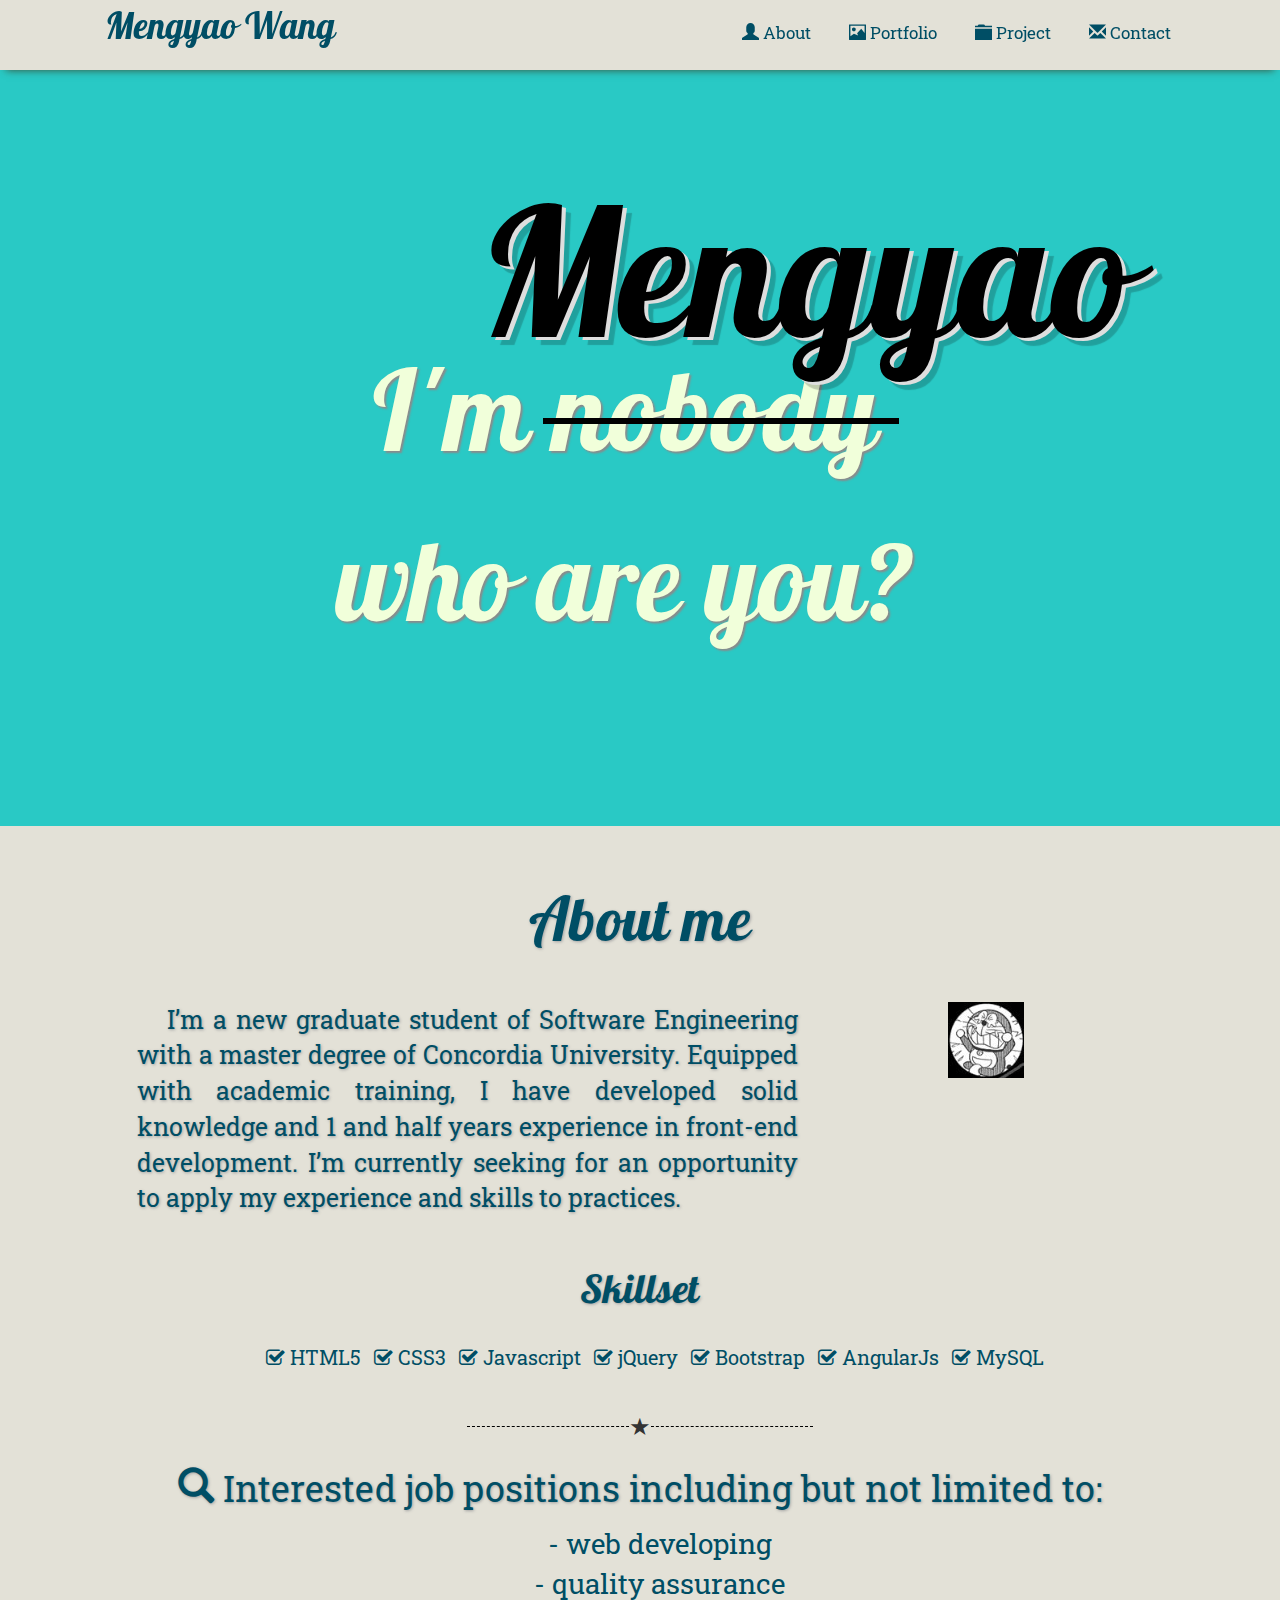
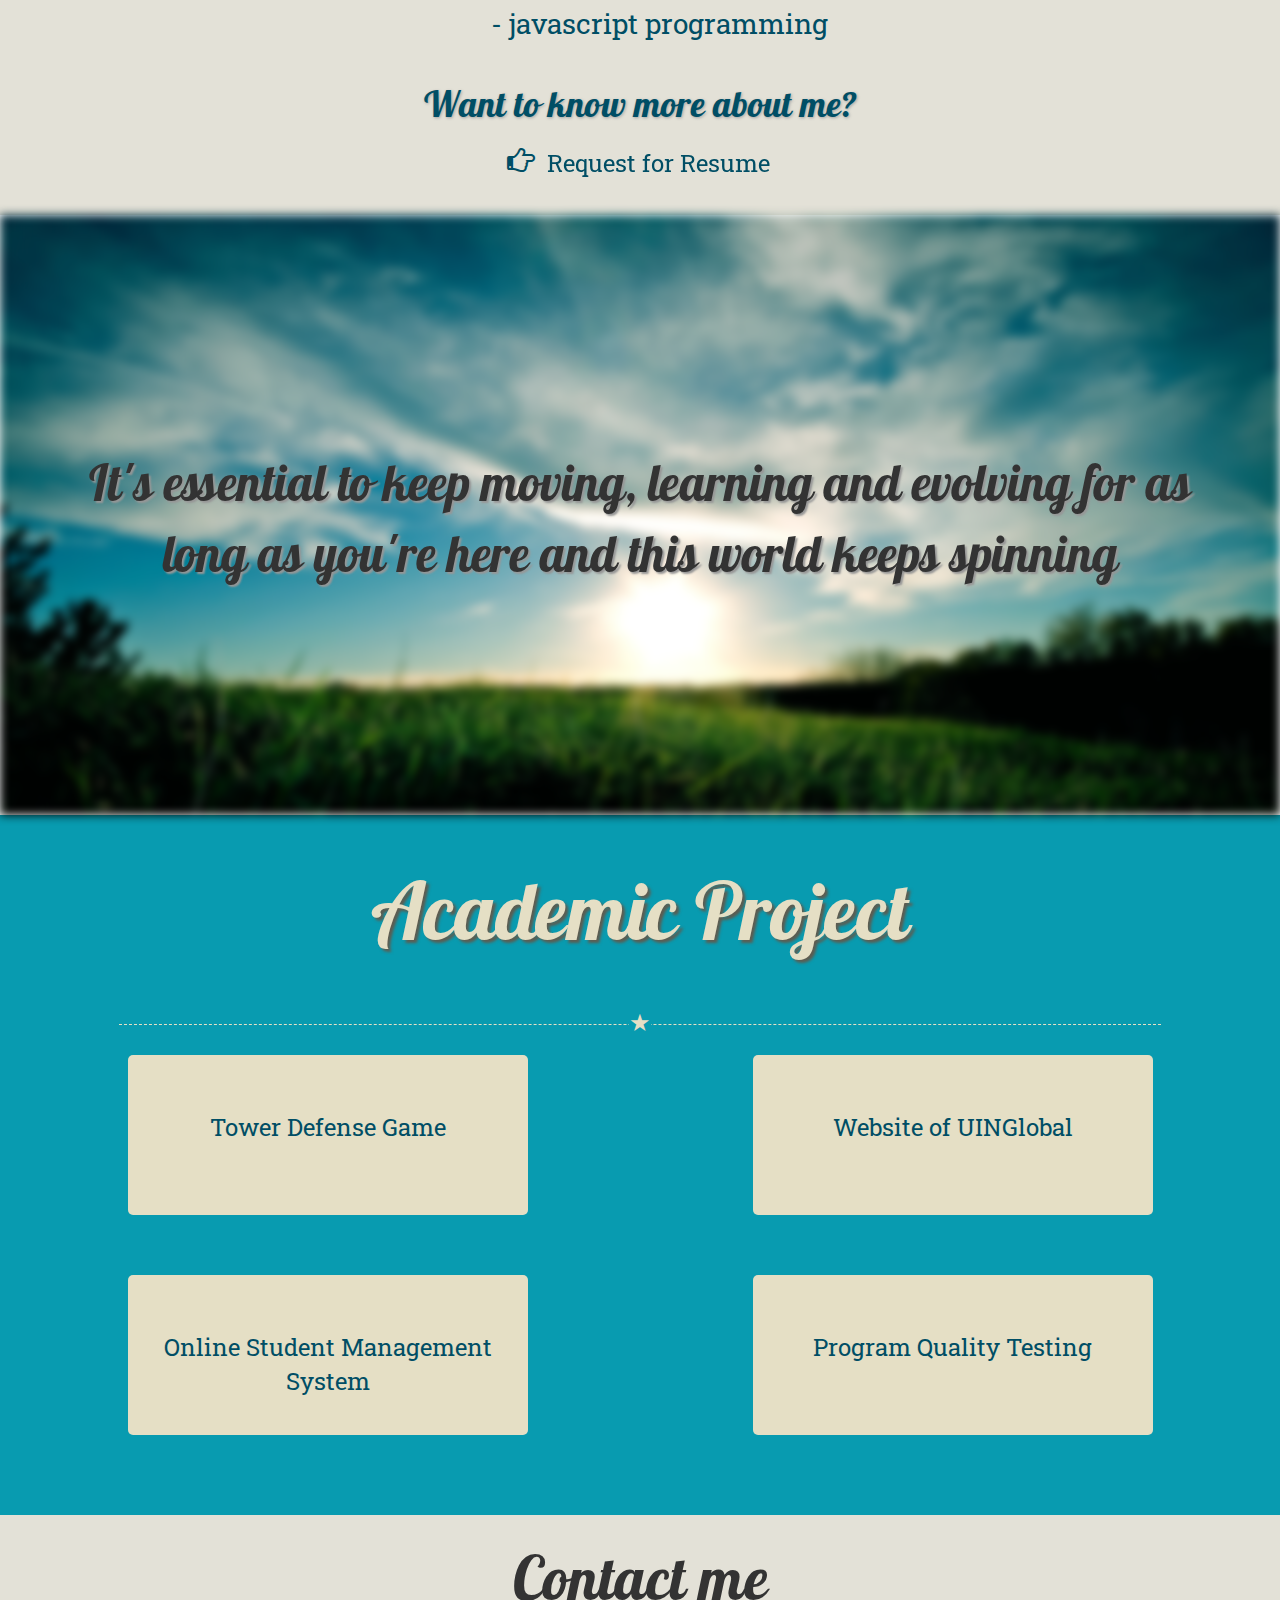
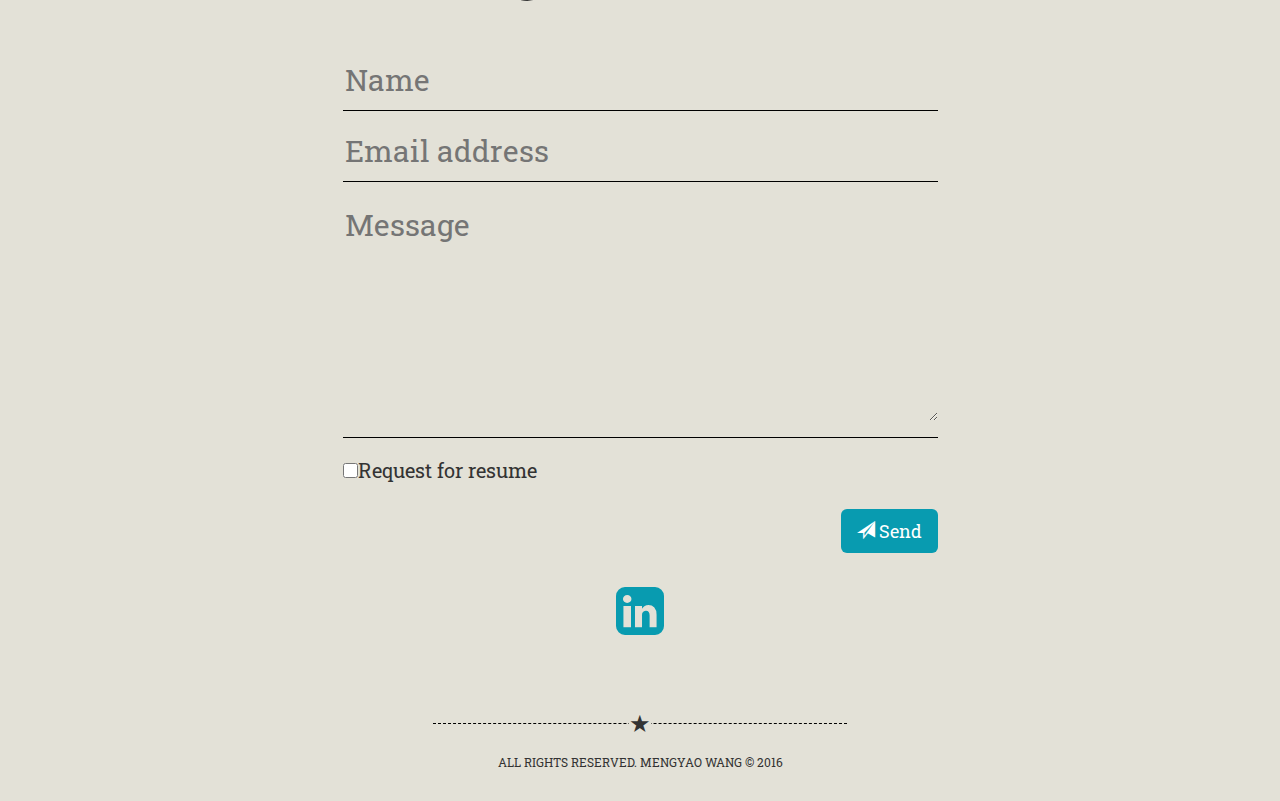
==== index.html @ bb6a18ce "change the name of html file" ====
<!DOCTYPE html>
<html lang="en">
<head>
    <meta charset="UTF-8">
    <title>Mengyao's page</title>

    <link rel="stylesheet" href="css/bootstrap.css">
    <link rel="stylesheet" href="font-awesome-4.6.3/css/font-awesome.min.css">
    <link rel="stylesheet" type="text/css" href="https://fonts.googleapis.com/css?family=Galada">
    <link rel="stylesheet" type="text/css" href="https://fonts.googleapis.com/css?family=Roboto+Slab">
    <link rel="stylesheet" href="css/common.css">
    <script type="text/javascript" src="https://cdn.emailjs.com/dist/email.min.js"></script>
    <script type="text/javascript">
        (function() {
            emailjs.init("user_dgLKFrh8RT6TrshVRTFRO");
        })();
    </script>
</head>
<body>
    <nav class="navbar navbar-fixed-top">
        <div class="container-fluid">
            <div class="navbar-header page-scroll">
                <a href="#" class="navbar-brand my_name">Mengyao Wang</a>
                <button type="button" class="navbar-toggle" data-toggle="collapse" data-target="#navbar-collapse">
                    <span class="sr-only">toggle navigation</span>
                    <span class="icon-bar"></span>
                    <span class="icon-bar"></span>
                    <span class="icon-bar"></span>
                    <span class="icon-bar"></span>
                </button>
            </div>

            <div class="collapse navbar-collapse" id="navbar-collapse">
                <ul class="nav navbar-nav navbar-right">
                    <li class="page_scroll" style="display: none"></li>
                    <li class="page_scroll">
                        <a href="#about">
                            <span class="glyphicon glyphicon-user"></span>
                            About
                        </a>
                    </li>
                    <li class="page_scroll">
                        <a href="#">
                            <span class="glyphicon glyphicon-picture"></span>
                            Portfolio
                        </a>
                    </li>
                    <li class="page_scroll">
                        <a href="#project">
                            <span class="glyphicon glyphicon-folder-close"></span>
                            Project
                        </a>
                    </li>
                    <li class="page_scroll">
                        <a href="#contact">
                            <span class="glyphicon glyphicon-envelope"></span>
                            Contact
                        </a>
                    </li>
                </ul>
            </div>
        </div>
    </nav>

    <header>
        <div class="container-fluid">
            <div class="row col-xs-12 col-sm-12 col-lg-12">
                <a href="#" id="mengyao">
                    Mengyao

                    <div class="tooltip">
                        <div class="content">
                            <p>梦遥       <span class="glyphicon glyphicon-bullhorn"></span> </p>
                            <audio id="name_voice" src="audio/mengyao.mp3"></audio>
                            <p>Mèng Yáo</p>
                        </div>

                    </div>
                </a>
                <p>I'm <span id="line">nobody</span></p>
                <p>who are you?</p>
            </div>
        </div>
    </header>

    <section id="about">
        <div class="container-fluid">
            <p>About me</p>
            <div class="row">
                <div class="col-xs-10 col-xs-offset-1">
                    <div class="col-lg-8 col-xs-12 intro">
                        <p>I’m a new graduate student of Software Engineering with a master degree
                            of Concordia University. Equipped with academic training, I have developed
                            solid knowledge and 1 and half years experience in front-end development.
                            I’m currently seeking for an opportunity to apply my experience and skills to practices.
                        </p>
                    </div>
                    <div class="col-lg-4 col-xs-12 mengyao_img">
                        <img src="imgs/1.jpg">
                    </div>
                    <div class="col-xs-12" id="skillset">
                        <p>Skillset</p>
                        <div class="col-xs-12" id="skill">
                            <ul>
                                <li>
                                    <i class="fa fa-check-square-o"></i> HTML5
                                </li>
                                <li>
                                    <i class="fa fa-check-square-o"></i> CSS3
                                </li>
                                <li>
                                    <i class="fa fa-check-square-o"></i> Javascript
                                </li>
                                <li>
                                    <i class="fa fa-check-square-o"></i> jQuery
                                </li>
                                <li>
                                    <i class="fa fa-check-square-o"></i> Bootstrap
                                </li>
                                <li>
                                    <i class="fa fa-check-square-o"></i> AngularJs
                                </li>
                                <li>
                                    <i class="fa fa-check-square-o"></i> MySQL
                                </li>
                            </ul>
                        </div>
                    </div>
                    <div class="col-xs-2 col-md-4"></div>
                    <div class="divide col-xs-8 col-md-4"></div>
                    <div class="col-xs-2 col-md-4"></div>

                </div>
                <div class="col-xs-12">
                    <div class="col-lg-10 col-lg-offset-1 col-xs-12 interest_job">

                        <p>
                            <span class="glyphicon glyphicon-search"></span>
                            Interested job positions including but not limited to:
                        </p>
                        <ul>
                            <li>- web developing</li>
                            <li>- quality assurance</li>
                            <li>- javascript programming</li>
                        </ul>
                    </div>
                    <div class="col-xs-12 know_more">
                        <p>Want to know more about me?</p>
                        <i class="fa fa-hand-o-right faa-horizontal animated" style="margin-right: 6px"> </i>
                        <a role="button" href="#" id="resume" data-toggle="modal" data-target="#request_modal" data-backdrop="static">
                            <span>Request for Resume</span>
                        </a>
                        <div class="modal fade" id="request_modal" role="dialog">
                            <div class="modal-dialog">
                                <div class="modal-content">
                                    <div class="modal-header">
                                        <button type="button" class="close" data-dismiss="modal">
                                            <span class="glyphicon glyphicon-remove-sign"></span>
                                        </button>
                                        <p>Contact me</p>
                                        <div class="divide"></div>


                                    </div>
                                    <div class="modal-body">
                                        <div class="col-xs-8 col-xs-offset-1 col-lg-8 col-lg-offset-2 row">
                                            <form id="request_form" novalidate>
                                                <div class="control-group">
                                                    <div class="controls">
                                                        <input type="text" class='name' placeholder="Name" required data-validation-required-message="Enter your name" aria-invalid="true">
                                                        <span class="help-block"></span>
                                                    </div>
                                                </div>
                                                <div class="control-group">
                                                    <div class="controls">
                                                        <input type="email" class="email" placeholder="Email address" required data-validation-required-message="Enter you email address" aria-invalid="true">
                                                        <span class="help-block"></span>
                                                    </div>
                                                </div>
                                                <div class="control-group">
                                                    <div class="controls">
                                                        <textarea rows="5" class="msg" placeholder="Message" required data-validation-required-message="say something" aria-invalid="true"></textarea>
                                                        <span class="help-block"></span>
                                                    </div>
                                                </div>
                                                <div class="control-group">
                                                    <input type="checkbox" id="request_label" aria-invalid="false">
                                                    Request for resume
                                                </div>

                                        </div>
                                    </div>

                                    <div class="modal-footer">
                                        <div id="success_reply"></div>
                                        <div class="form-actions">
                                            <button type="submit" class="btn btn-primary btn-lg btnSend">
                                                <span class="glyphicon glyphicon-send"></span>
                                                Send
                                            </button>
                                            <button class="btn btn-primary btn-lg cancel" data-dismiss="modal">Cancel</button>
                                        </div>
                                    </div>
                                    </form>
                                </div>
                            </div>
                        </div>
                    </div>
                </div>
            </div>
        </div>
    </section>
    <div class="keep_learning">
        <div class="back_img blur"></div>
        <p>It's essential to keep moving, learning and evolving for
            as long as you're here and this world keeps spinning</p>

    </div>

    <section id="project">
        <div class="container-fluid">
            <p>Academic Project</p>
            <div class="divide col-xs-10 col-xs-offset-1"></div>
            <div class="col-xs-12 col-md-6 projects">
                <a href="#" class="project_item" data-toggle="modal" data-target="#project1">
                    <div class="project_title">
                        <p>Tower Defense Game</p>
                    </div>
                    <div class="cover">
                        <i class="fa fa-search-plus"></i>
                    </div>
                </a>
            </div>
            <div class="col-xs-12 col-md-6">
                <a href="#" class="project_item" data-toggle="modal" data-target="#project2">
                    <div class="project_title">
                        <p>Website of UINGlobal</p>
                    </div>
                    <div class="cover">
                        <i class="fa fa-search-plus"></i>
                    </div>
                </a>
            </div>
            <div class="col-xs-12 col-md-6">
                <a href="#" class="project_item" data-toggle="modal" data-target="#project3">
                    <div class="project_title">
                        <p>Online Student Management System</p>
                    </div>
                    <div class="cover">
                        <i class="fa fa-search-plus"></i>
                    </div>
                </a>
            </div>
            <div class="col-xs-12 col-md-6">
                <a href="#" class="project_item" data-toggle="modal" data-target="#project4">
                    <div class="project_title">
                        <p>Program Quality Testing</p>
                    </div>
                    <div class="cover">
                        <i class="fa fa-search-plus"></i>
                    </div>
                </a>
            </div>

        </div>

    </section>
    <section id="contact">
        <div class="container-fluid">
            <div class="col-xs-12 title">
                <p>Contact me</p>
            </div>
            <div class="col-md-6 col-md-offset-3 col-xs-10 col-xs-offset-1">
                <form class="message" novalidate>
                    <div class="control-group">
                        <div class="controls">
                            <input type="text" class="msgName" placeholder="Name" required data-validation-required-message="enter your name" aria-invalid="false">
                            <span class="help-block"></span>
                        </div>
                    </div>

                    <div class="control-group">
                        <div class="controls">
                            <input type="email" class="msgEmail" placeholder="Email address" required data-validation-required-message="enter your email address">
                            <span class="help-block"></span>
                        </div>
                    </div>

                    <div class="control-group">
                        <div class="controls">
                            <textarea rows="5" class="msgMessage" placeholder="Message" required data-validation-required-message="say something"></textarea>
                            <span class="help-block"></span>
                        </div>
                    </div>

                    <div class="control-group">
                            <input type="checkbox" id="request_label2">Request for resume
                    </div>


                    <div class="contact_footer form-actions">
                        <div class="msg_reply"></div>
                        <button class="btn btn-primary btn-lg msg_send" type="submit">
                            <span class="glyphicon glyphicon-send"></span>
                            Send
                        </button>

                    </div>
                </form>
                <div class="col-xs-12" style="text-align: center; margin: 30px auto">
                    <a href="https://ca.linkedin.com/in/wang-mengyao-30" style="color: #089bb0">
                        <i class="fa fa-linkedin-square fa-4x"></i>
                    </a>
                </div>
            </div>
        </div>
    </section>

    <footer>
        <div class="divide col-md-4 col-md-offset-4 col-xs-8 col-xs-offset-2"></div>
        <div id="copyright" class="col-xs-12">
            <p>ALL RIGHTS RESERVED. MENGYAO WANG © 2016</p>
        </div>
    </footer>

    <div class="modal fade" id="project1" role="dialog">
        <div class="modal-dialog project_modal">
            <div class="modal-content">
                <div class="modal-header">
                    <div>
                        <a href="https://github.com/zhaozheid/CCD_SOEN6441_TD" class="github-corner">
                            <svg width="80" height="80" viewBox="0 0 250 250"
                                 style="fill:#089bb0; color:#fff; position: absolute;
                                 top: 0; border: 0; left: 0; transform: scale(-1, 1);">
                                <path d="M0,0 L115,115 L130,115 L142,142 L250,250 L250,0 Z"></path>
                                <path d="M128.3,109.0 C113.8,99.7 119.0,89.6 119.0,89.6 C122.0,82.7 120.5,78.6 120.5,78.6 C119.2,72.0 123.4,76.3 123.4,76.3 C127.3,80.9 125.5,87.3 125.5,87.3 C122.9,97.6 130.6,101.9 134.4,103.2" fill="currentColor" style="transform-origin: 130px 106px;" class="octo-arm"></path>
                                <path d="M115.0,115.0 C114.9,115.1 118.7,116.5 119.8,115.4 L133.7,101.6 C136.9,99.2 139.9,98.4 142.2,98.6 C133.8,88.0 127.5,74.4 143.8,58.0 C148.5,53.4 154.0,51.2 159.7,51.0 C160.3,49.4 163.2,43.6 171.4,40.1 C171.4,40.1 176.1,42.5 178.8,56.2 C183.1,58.6 187.2,61.8 190.9,65.4 C194.5,69.0 197.7,73.2 200.1,77.6 C213.8,80.2 216.3,84.9 216.3,84.9 C212.7,93.1 206.9,96.0 205.4,96.6 C205.1,102.4 203.0,107.8 198.3,112.5 C181.9,128.9 168.3,122.5 157.7,114.1 C157.9,116.9 156.7,120.9 152.7,124.9 L141.0,136.5 C139.8,137.7 141.6,141.9 141.8,141.8 Z" fill="currentColor" class="octo-body"></path>
                            </svg>
                            <style>.github-corner:hover .octo-arm{animation:octocat-wave 560ms ease-in-out}@keyframes octocat-wave{0%,100%{transform:rotate(0deg)}20%,60%{transform:rotate(-25deg)}40%,80%{transform:rotate(10deg)}}@media (max-width:500px){.github-corner:hover .octo-arm{animation:none}.github-corner .octo-arm{animation:octocat-wave 560ms ease-in-out}}</style></a>
                    </div>
                    <button type="button" class="close" data-dismiss="modal">
                        <span class="glyphicon glyphicon-remove-sign"></span>
                    </button>
                    <p>Tower Defense Game</p>
                    <div class="divide"></div>
                </div>
                <div class="modal-body">
                    <p><span style="font-family: 'Galada', serif; font-size: 26px">Course:</span> Advance Programming</p>
                    <p style="font-weight: bold">Group project</p>
                    <p class="description">Built a “Tower Defense” computer game that allows user to play.
                        Gamer can edit map, then build different abilities of towers to defense critters and
                        prevent them arrive the endpoint. The components include map, game, tower, critter, and timer.
                        There is a tower store created in the game, allow user buy and update towers.
                        Furthermore it provides a significant wonderful user interface with all the
                        functionalities supported. </p>
                    <p><span style="font-family: 'Galada', serif; font-size: 26px">Technologies:</span> Java, Eclipse, MVC</p>
                </div>
            </div>
        </div>
    </div>
    <div class="modal fade" id="project2" role="dialog">
        <div class="modal-dialog project_modal">
            <div class="modal-content">
                <div class="modal-header">
                    <div>
                        <a href="https://github.com/alexwolfwang/UINGlobal" class="github-corner">
                            <svg width="80" height="80" viewBox="0 0 250 250"
                                 style="fill:#089bb0; color:#fff; position: absolute;
                                 top: 0; border: 0; left: 0; transform: scale(-1, 1);">
                                <path d="M0,0 L115,115 L130,115 L142,142 L250,250 L250,0 Z"></path>
                                <path d="M128.3,109.0 C113.8,99.7 119.0,89.6 119.0,89.6 C122.0,82.7 120.5,78.6 120.5,78.6 C119.2,72.0 123.4,76.3 123.4,76.3 C127.3,80.9 125.5,87.3 125.5,87.3 C122.9,97.6 130.6,101.9 134.4,103.2" fill="currentColor" style="transform-origin: 130px 106px;" class="octo-arm"></path>
                                <path d="M115.0,115.0 C114.9,115.1 118.7,116.5 119.8,115.4 L133.7,101.6 C136.9,99.2 139.9,98.4 142.2,98.6 C133.8,88.0 127.5,74.4 143.8,58.0 C148.5,53.4 154.0,51.2 159.7,51.0 C160.3,49.4 163.2,43.6 171.4,40.1 C171.4,40.1 176.1,42.5 178.8,56.2 C183.1,58.6 187.2,61.8 190.9,65.4 C194.5,69.0 197.7,73.2 200.1,77.6 C213.8,80.2 216.3,84.9 216.3,84.9 C212.7,93.1 206.9,96.0 205.4,96.6 C205.1,102.4 203.0,107.8 198.3,112.5 C181.9,128.9 168.3,122.5 157.7,114.1 C157.9,116.9 156.7,120.9 152.7,124.9 L141.0,136.5 C139.8,137.7 141.6,141.9 141.8,141.8 Z" fill="currentColor" class="octo-body"></path>
                            </svg>
                            <style>.github-corner:hover .octo-arm{animation:octocat-wave 560ms ease-in-out}@keyframes octocat-wave{0%,100%{transform:rotate(0deg)}20%,60%{transform:rotate(-25deg)}40%,80%{transform:rotate(10deg)}}@media (max-width:500px){.github-corner:hover .octo-arm{animation:none}.github-corner .octo-arm{animation:octocat-wave 560ms ease-in-out}}</style></a>
                    </div>
                    <button type="button" class="close" data-dismiss="modal">
                        <span class="glyphicon glyphicon-remove-sign"></span>
                    </button>
                    <p>Website of UINGlobal</p>
                    <div class="divide"></div>
                </div>
                <div class="modal-body">
                    <p><span style="font-family: 'Galada', serif; font-size: 26px">Course:</span> Advance Programming</p>
                    <p style="font-weight: bold">Group project</p>
                    <p class="description">Design and implement the front end side of a company web page based on the HTML file.
                        <br>
                        Applied HTML5, CSS3, Javascript, JQuery, Angular JS, Dom, Bootstrap.
                        <br>
                        Using Webstorm, SFTP as edit tools.
                        <br>
                        Design the responsive website for PC, laptop and mobile use.
                    </p>
                    <a href=" http://uinglobal.cn/" style="margin-left: 30px; text-decoration: none">
                        <button class="uinglobal btn btn-primary">
                            <span class="glyphicon glyphicon-plane"></span>
                            UINGlobal
                        </button>
                    </a>
                    <p><span style="font-family: 'Galada', serif; font-size: 26px">Technologies:</span> HTML,CSS,Javascript,jQuery,Bootstrap,MySQL</p>
                </div>
            </div>
        </div>
    </div>
    <div class="modal fade" id="project3" role="dialog">
        <div class="modal-dialog project_modal">
            <div class="modal-content">
                <div class="modal-header">

                    <button type="button" class="close" data-dismiss="modal">
                        <span class="glyphicon glyphicon-remove-sign"></span>
                    </button>
                    <p>Online Student Management System</p>
                    <div class="divide"></div>
                </div>
                <div class="modal-body">
                    <p><span style="font-family: 'Galada', serif; font-size: 26px">Course:</span> Advance Programming</p>
                    <p style="font-weight: bold">Group project</p>
                    <p class="description">It's a student information system portal in which students can register,
                        drop and discontinue courses as per the deadlines of each academic session and
                        also pay the fees for each session. There are different roles Admin and Instructor
                        where the Admin can add Courses, Instructors associating to a Department,
                        schedule the courses every year, adding deadlines, managing account services.
                        Instructor can View the students list, Add Grades to the Students. </p>
                    <p><span style="font-family: 'Galada', serif; font-size: 26px">Technologies:</span> HTML, CSS, Javascript, OOP, MySQL</p>
                </div>
            </div>
        </div>
    </div>
    <div class="modal fade" id="project4" role="dialog">
        <div class="modal-dialog project_modal">
            <div class="modal-content">
                <div class="modal-header">

                    <button type="button" class="close" data-dismiss="modal">
                        <span class="glyphicon glyphicon-remove-sign"></span>
                    </button>
                    <p>Program Quality Testing</p>
                    <div class="divide"></div>
                </div>
                <div class="modal-body">
                    <p><span style="font-family: 'Galada', serif; font-size: 26px">Course:</span> Advance Programming</p>
                    <p style="font-weight: bold">Group project</p>
                    <p class="description">Analyzed the corresponding for multiple speech processing tasks by
                        implementing a speaker identification application, SpeakerIdentApp of MARF, to identify
                        the speaker’s identities, gender and accent via machine learning for purpose of detecting
                        the best candidates of the algorithm configurations.
                        The Modular Audio Recognition Framework (MARF) is an open-source system written in Java
                        to provide the testing framework to verify and validate algorithms of pattern recognition
                        pipeline. MARF and GIPSY has been used to test comparing and analyzed same codes
                        respectively. Then we feed backed the several different data, such as average cyclomatic
                        complexity[v(G)], essential complexity[ev(G)] , module design complexity[iv(G)], etc.
                        Then we exported the data by both textual and diagram forms. The three kinds of diagram
                        results (Scatterplot, Histogram, and Kiviat) can state the difference between two test
                        results obviously and directly. I was responsible for the data importing and result analysing.</p>
                    <p><span style="font-family: 'Galada', serif; font-size: 26px">Technologies:</span> Java, MARF, GIPSY</p>
                </div>
            </div>
        </div>
    </div>
    <script src="js/jquery-1.11.3.js"></script>
    <script src="js/bootstrap.js"></script>
    <script src="js/jqBootstrapValidation.js"></script>
    <script src="js/mengyao_contact.js"></script>
    <script src="js/mengyao_page.js"></script>

</body>
</html>
---- css/common.css ----
nav {
    height: 70px;
    background-color: #e3e1d7 ;
    box-shadow: 0 6px 8px -6px #3B4D34;
    border-radius: 0px !important;
}


.my_name {
    font-family: "Galada",serif;
    font-size: 2.6em;
    color: #004e65;
    margin-top: 6px;
    transition: all .6s ease;
}
.navbar .container-fluid {
    max-width: 1100px;
}


.navbar-right li a {
    font-size: 1.2em;
    color: #004e65;
    margin-top: 8px;
    padding-left: 5px;
    padding-right: 5px;
    font-family: "Roboto Slab", serif;
}

.navbar-right a:before,
.navbar-right a:after {
    display: inline-block;
    position: relative;
    opacity: 0;
    -webkit-transition: all .4s, opacity 0.2s;
    -moz-transition: all .4s, opacity 0.2s;
    transition: all .4s, opacity 0.2s;
}


.navbar-right a:before {
    content: '[';
    margin-right: 5px;
    -webkit-transform: translate(8px);
    -moz-transform: translate(8px);
    transform: translate(8px);
}

.navbar-right a:after {
    content: ']';
    margin-left: 5px;
    -webkit-transform: translate(-8px);
    -moz-transform: translate(-8px);
    transform: translate(-8px);
}

.navbar-right a:hover,
.navbar-right a:focus{
    background-color: transparent !important;
}
.navbar-right a:hover:before,
.navbar-right a:hover:after
{
    opacity: 1;
    -webkit-transform: translate(0px);
    -moz-transform: translate(0px);
    transform: translate(0px);

}

.navbar-toggle {
    border-color: #848482;
}

.navbar-toggle .icon-bar {
    background-color: #848482;
}

.navbar .navbar-right {
    background-color: #e3e1d7;
    float: right;
}

header .container-fluid {
    padding-top: 90px;
    padding-bottom: 140px;
    font-size: 8em;

    color: #f1ffda;
    background-color: #29c9c5;
    font-family: "Galada", serif;
    text-align: center;

}


#mengyao {
    position: relative;
    text-align: center;
    color: black;
    right: -180px;
    font-size: 1.6em;
    text-shadow: 4px 3px 0px #dedede, 9px 8px 1px rgba(0,0,0,0.2);
    text-decoration: none;
    top: 80px;
    z-index: 2;
    -webkit-transition: all 0.3s ease-out;
    -moz-transition: all 0.3s ease-out;
    -ms-transition: all 0.3s ease-out;
    -o-transition: all 0.3s ease-out;
    transition: all 0.3s ease-out;
}

#mengyao:hover {
    opacity: 1;
}


header .row p {
    text-align: center;
    text-shadow: 2px 2px 2px #8b8b8b;
}

header #line {
    position: relative;
    display: inline-block;
}
header #line:before {
    content: '';
    width: 110%;
    border-bottom: 6px solid black;
    position: absolute;
    left: -10px;
    top: 45%;
}


header .tooltip {
    width: 180px;
    display: block;
    background-color: #fffccc;
    position: absolute;
    left: 40%;
    bottom: 200px;
    pointer-events: none;
    margin-bottom: 15px;
    margin-right: 10px;
    -webkit-transform: translateY(10px);
    -moz-transform: translateY(10px);
    -ms-transform: translateY(10px);
    -o-transform: translateY(10px);
    transform: translateY(10px);
    -webkit-transition: all .25s ease-out;
    -moz-transition: all .25s ease-out;
    -ms-transition: all .25s ease-out;
    -o-transition: all .25s ease-out;
    transition: all .25s ease-out;
    -webkit-box-shadow: 2px 2px 4px rgba(0, 0, 0, 0.3);
    -moz-box-shadow: 2px 2px 4px rgba(0, 0, 0, 0.3);
    -ms-box-shadow: 2px 2px 4px rgba(0, 0, 0, 0.3);
    -o-box-shadow: 2px 2px 4px rgba(0, 0, 0, 0.3);
    box-shadow: 2px 2px 4px rgba(0,0,0,0.3);

}

.content {
    font-size: 24px;
    padding: 10px;
}

.tooltip p {
    margin: 10px 6px;
    float: left;
}

#mengyao .tooltip:before {
    bottom: 10px;
    content: '';
    display: block;
    position: absolute;
    width: 120%;
    height: 150px;
    left: -50px;
}

#mengyao .tooltip:after {
    border-left: solid transparent 10px;
    border-top: solid #fffccc 10px;
    border-right: solid transparent 10px;

    bottom: -10px;
    content: '';
    height: 0;
    left: 80px;
    margin-left: 10px;
    position: absolute;
    width: 0;

}

#mengyao:hover .tooltip {
    opacity: 1;
    pointer-events: auto;

    -webkit-transform: translateY(0px);
    -moz-transform: translateY(0px);
    -ms-transform: translateY(0px);
    -o-transform: translateY(0px);
    transform: translateY(0px);
}

#mengyao .tooltip span:hover {
    color: red;
}
 @media (max-width: 768px) {
     header .container-fluid {
         padding: 150px 6px 150px;
         font-size: 4em;
     }

     #mengyao {
         font-size: 1.2em;
         left:70px;
         top:35px;
     }

     #mengyao .tooltip {
         left: 0;
         top: -90%;
         bottom: 80%;
         width: 85%;
         padding-top: 0;
     }

     #mengyao .tooltip:after {
         bottom: -10px;
         left: 80px;
         border-left: solid transparent 10px;
         border-top: solid #fffccc 10px;
         border-right: solid transparent 10px;
     }

     .content {
         margin-top: 5px;
         padding-left: 10px;
         font-size: 2em;
     }

     .content p {
         margin: 0 6px 10px 15px;
         font-size: 1em;
     }

 }

/*About*/

#about {
    background-color: #e3e1d7;
}

#about .container-fluid {
    margin: 0;
    padding-top: 60px;
    text-align: center;
    font-family: "Roboto Slab", serif;
}

#about .container-fluid>p {
    font-size: 60px;
    color: #004e65;
    margin-bottom: 30px;
    font-family: "Galada", serif;
}

#about .container-fluid p {
    text-align: center;
    text-shadow: 1px 1px 3px #a3a3a3;
}

#about .intro p {
    font-size: 25px;
    color: #004e65;
    text-align: justify;
    text-indent: 30px;
}

#skillset {
    margin-top: 40px;
}

#skillset p {
    font-size: 40px;
    color: #004e65;

    text-align: left;
    margin-bottom: 20px;
    font-family: "Galada", serif;
}
#skill li {
    display: inline-block;
    color: #004e65;
    padding-bottom: 10px;
    list-style-type: none;
    font-size: 20px;
    margin-right: 10px;
}

.divide {
    border-bottom: 1px dashed black;
}

.divide:after {
    content: '\002605';
    font-size: 24px;
    top: 17px;
    position: relative;
    background-color: #e3e1d7;
}

.interest_job>p{
    font-size: 36px;
    color: #004e65;
    margin-top: 36px;
}

.interest_job ul {
    list-style-type: none;
    font-size: 28px;
    line-height: 40px;
    color: #004e65;
}

.know_more {
    margin-top: 30px;
}

.know_more>p {
    font-size: 36px;
    font-family: "Galada", serif;
    color: #004e65;
}

.know_more i {
    font-size: 28px;
    color: #004e65;
    vertical-align: top;
}

.know_more a {
    font-size: 32px;
    color: #004e65;
}

@media(max-width: 768px) {
    #about .container-fluid>p {
        font-size: 5em;
    }

    #about .container-fluid .intro p {
        font-size: 1.3em;
    }

    #about .intro ul,
    #about #skillset ul {
        margin: 0;
        padding: 0 0 30px 0;
    }
    #about #skillset p {
        padding-top: 30px;
        margin-bottom: 10px;
        font-size: 2.6em;
        text-align: center;
    }

    #about #skill li {
        font-size: 1.4em;
        /*margin-left: 40px;*/
        display: block;
        text-align: left;

    }
    #about .interest_job {
        margin-left: -30px;
        margin-right: -30px;
    }
    #about .interest_job p {
        font-size: 24px;
    }
    #about .interest_job li {
        font-size: 20px;
        line-height: 30px;
    }

    #about .know_more p {
        font-size: 1.7em;
    }

    #about .know_more i {
        font-size: 20px;
    }
    #about .know_more span {
        font-size: 0.6em;
    }
    #about #resume span:after {
        font-size: 0.9em;
        padding-right: 5px;
    }
}

#resume {

    display: inline-block;
    position: relative;
    text-decoration: none;
    perspective: 600px;
    perspective-origin: 50% 50%;
    transform-style: preserve-3d;
    transition: all .6s ease;
    overflow: hidden;
    margin-bottom: 30px;
}

#resume:hover span {
    background-color: #004e65;
    transform: translate3d(0,0,0) rotateX(90deg)
}

#resume span {
    display: block;
    position: relative;
    font-size: 24px;
    padding: 0 3px;
    transition: all .6s ease;
    transform-origin: 50% 0%;
    transform-style: preserve-3d;
}



#resume span:after {
    content: 'Request for Resume';
    font-size: 22px;
    display: block;
    position: absolute;
    padding-left: 10px;
    color: white;
    background-color: #004e65;
    transition: all .6s ease;

    transform-origin: 50% 0;
    transform: translate3d(0,100%,0) rotateX(-90deg);
}

#request_modal .modal-body {
    overflow: auto;
}

form {
    font-family: "Roboto Slab", serif;
    font-size: 20px;
}
#request_modal .modal-body form {
    display: block;
    text-align: left;
}

#request_modal .modal-body .controls input {
    width: 300px;
    height: 35px;
    display: block;
    border: 1px solid #999;
    box-shadow: 0 0 6px rgba(0,0,0,0.5);
}

#request_modal .modal-body .controls textarea {
    width: 300px;
    display: block;
    border: 1px solid #999;
    box-shadow: 0 0 6px rgba(0,0,0,0.5);
}

.controls .help-block ul{
    font-size: 14px;
    list-style-type: none;
    color: red;
    padding-left: 0;
}

#request_modal .modal-footer .form-actions {
    padding-top: 20px;
    padding-bottom: 10px;
}

.form-actions button {
    background-color: #089bb0;
    border: 0;
}

.form-actions button:hover,
.form-actions button:active,
.form-actions button:target {
    background-color: #b4dba4;
    text-shadow: 2px 2px 2px #999;
}

@media(max-width: 768px) {
    #about .know_more .close span{
        font-size: 1em;
    }
    #request_form .control-group .controls input {
        width: 130%;
    }

    #request_form .control-group .controls textarea {
        width: 130%;
    }
    #request_form .control-group #request_label span {
        font-size: 1em;
    }

}




.keep_learning {
    position: relative;
    text-align: center;
}

.keep_learning .back_img {
    background-image: url("../imgs/landscape.jpg");
    background-position: center;
    background-size: cover;
    height: 600px;
    -webkit-filter: blur(5px);
}
.keep_learning>p {
    font-family: "Galada", serif;
    font-size: 50px;
    text-shadow: 2px 2px 2px #979797;
    position: absolute;
    display: block;
    z-index: 2;
    /*line-height: 600px;*/
    top: 240px;
    left: 0;
    right: 0;
    padding: 0 80px;
}

@media(max-width: 768px) {
    .keep_learning .back_img {
        height: 350px;
    }

    .keep_learning>p {
        font-size: 35px;
        word-wrap: break-word;
        top: 120px;
    }
}
/*project*/

#project .container-fluid{
    padding-top: 50px;
    padding-bottom: 50px;
    height: 100%;
    background-color: #089bb0;
    text-align: center;
}

#project .container-fluid>p {
    font-family: "Galada", serif;
    font-size: 80px;
    color: #e5dfc5;
    text-shadow: 3px 3px 3px #5e5c50;
}
#project .container-fluid .divide {
    border-color: #e5dfc5;
}
#project .container-fluid .divide:after {
    background-color: #089bb0;
    color: #e5dfc5;
}

#project .project_item {
    display: block;
    max-width: 400px;
    margin: 30px auto;
    text-decoration: none;
    position: relative;
}
#project .project_title {
    height: 160px;
    border-radius: 5px;
    background-color: #e5dfc5;
    font-family: "Roboto Slab",serif;
    font-size: 24px;
}

#project .project_title>p {
    padding-top: 55px;
    color: #004e65;
}


#project .project_item .cover {
    position: absolute;
    width: 100%;
    height: 100%;
    font-size: 50px;
    top: 0;
    opacity: 0;
    color: #d0e9c6;
    background-color: rgba(141,198,169,0.9);
    border-radius: 5px;
    padding-top: 45px;
    transition: all .6s ease;
}

#project .cover:hover {
    opacity: 1;
}

.modal-dialog {
    margin: 200px auto;
}

.project_modal {
    width:70%;
}


.modal-content {
    background-color: #e5dfc5;
}
.modal .modal-header {
    text-align: center;
    font-family: "Galada", serif;
    font-size: 40px;
    border-color: #e5dfc5;
}
.modal .modal-header .divide {
    margin-top: -40px;
}
.modal .modal-header .divide:after {
    background-color: #e5dfc5;
    top: 25px;
}

.modal .modal-body {
    font-size: 20px;
    border-color: #e5dfc5;
}
.modal-body .uinglobal {
    background-color: #089bb0;
    border: 0;
}

.modal-body .uinglobal:hover,
.modal-body .uinglobal:active,
.modal-body .uinglobal:target {
    background-color: #b4dba4;
    text-shadow: 2px 2px 2px #999;
}

@media(max-width: 768px) {
    .project_modal {
        width: 90%;
    }

    .modal .modal-header {
        font-size: 35px;
    }
    .modal .modal-body {
        font-size: 16px;
        font-family: "Roboto Slab", serif;
    }
}

.modal .modal-footer {
    border-color: #e5dfc5;
}
.modal .modal-body .description {
    margin-left: 30px;
}
.close{
    float: right;
}

#contact{
    background-color: #e3e1d7;
}

#contact .container-fluid .title {
    margin-top: 30px;
}
#contact .container-fluid p {
    font-family: 'Galada', serif;
    font-size: 60px;
    text-align: center;
}

#contact .message {
    text-align: left;
}

#contact .message .controls {
    border-bottom: 1px solid black;
    padding-top: 20px;
}
#contact .message input,#contact .message textarea {
    width: 100%;
    font-family: "Roboto Slab", serif;
    font-size: 30px;
    border: none;
    background-color: transparent;
}
#contact .message input {
    position: relative;
    height: 40px;
}

#contact .message #request_label2 {
    width: 15px;
    height: 15px;
    margin-top: 25px;
    display: inline-block;
}

#contact .contact_footer {
    /*text-align: right;*/
    margin-top: 20px;
    font-family: "Roboto Slab", serif;

}

#contact .contact_footer .msg_reply{
    float: left;
}

#contact .contact_footer .msg_send{
    float: right;
    margin-top: 4px;
}


footer {
    text-align: center;
    background-color: #e3e1d7;
    padding: 20px;
    font-family: "Roboto Slab", serif;
    overflow: auto;
}
footer .divide {

}
footer #copyright {
    margin-top: 30px;
    font-size: 12px;
}
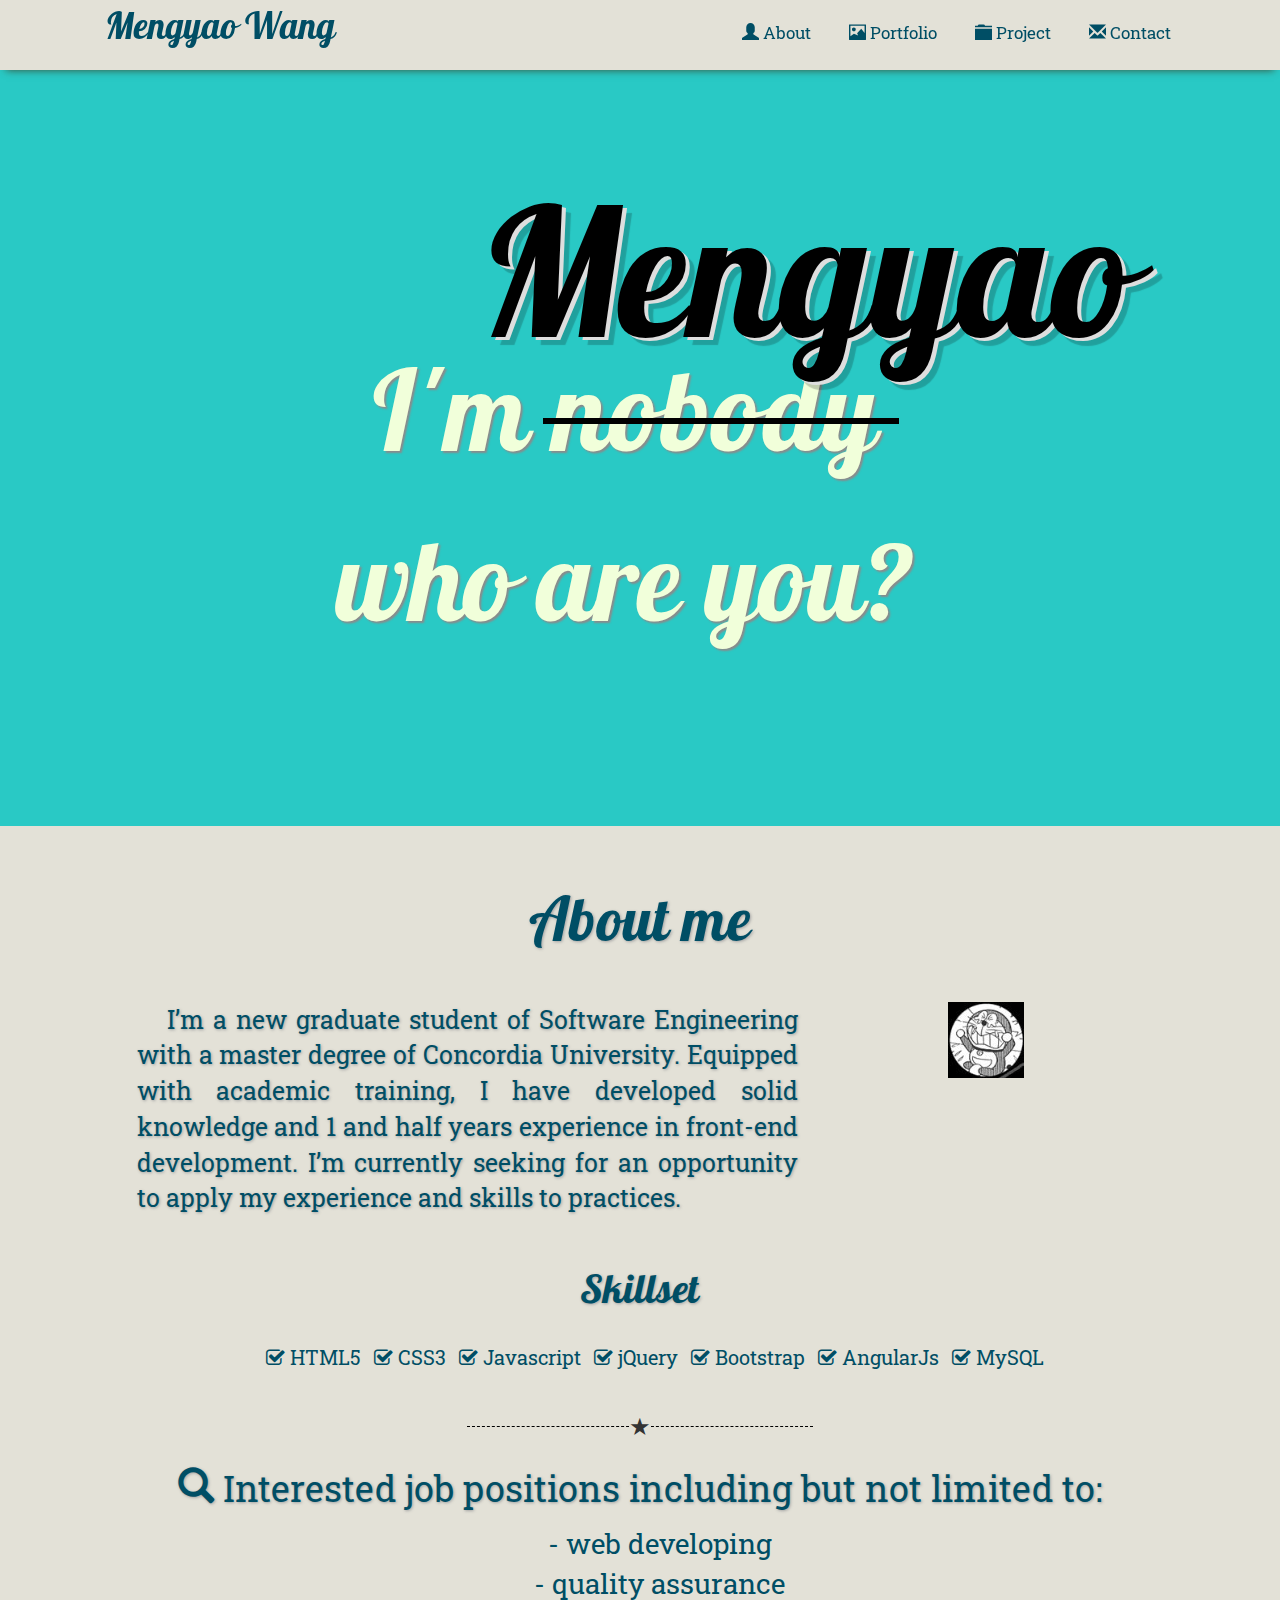
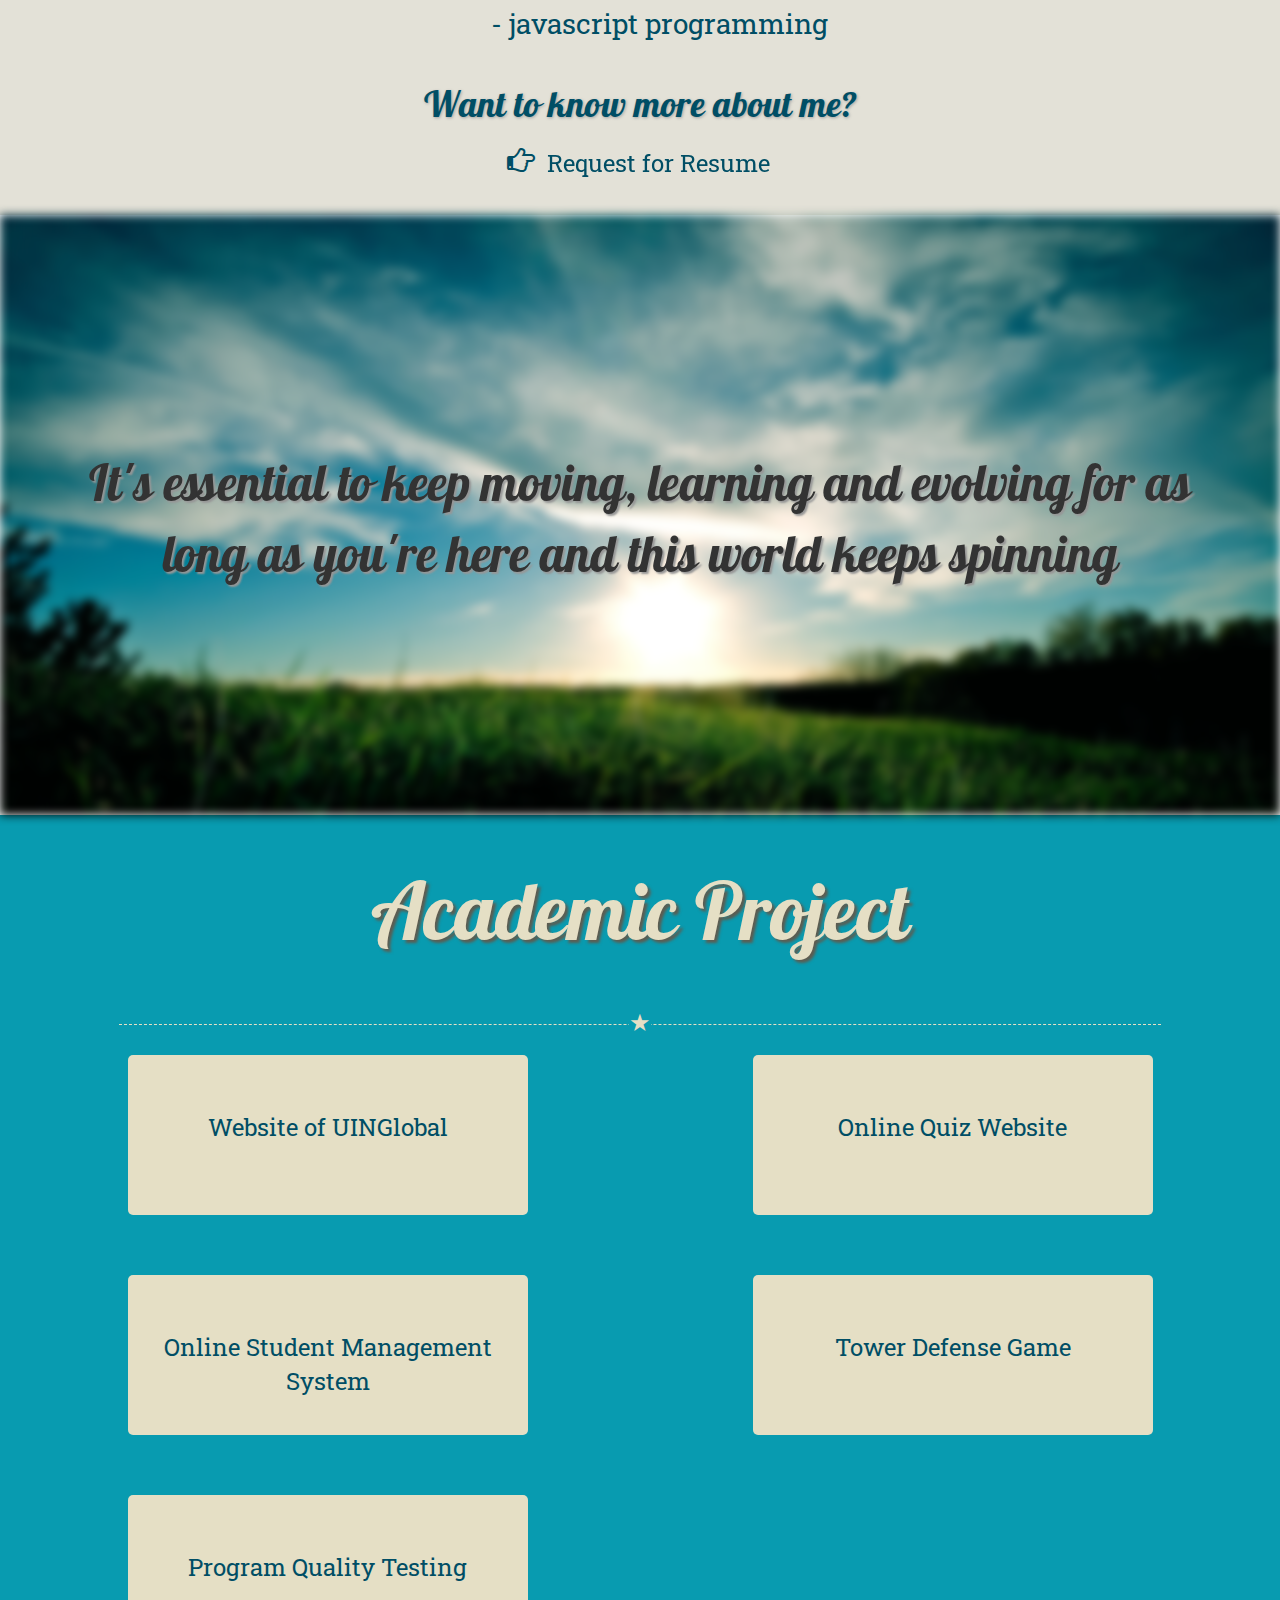
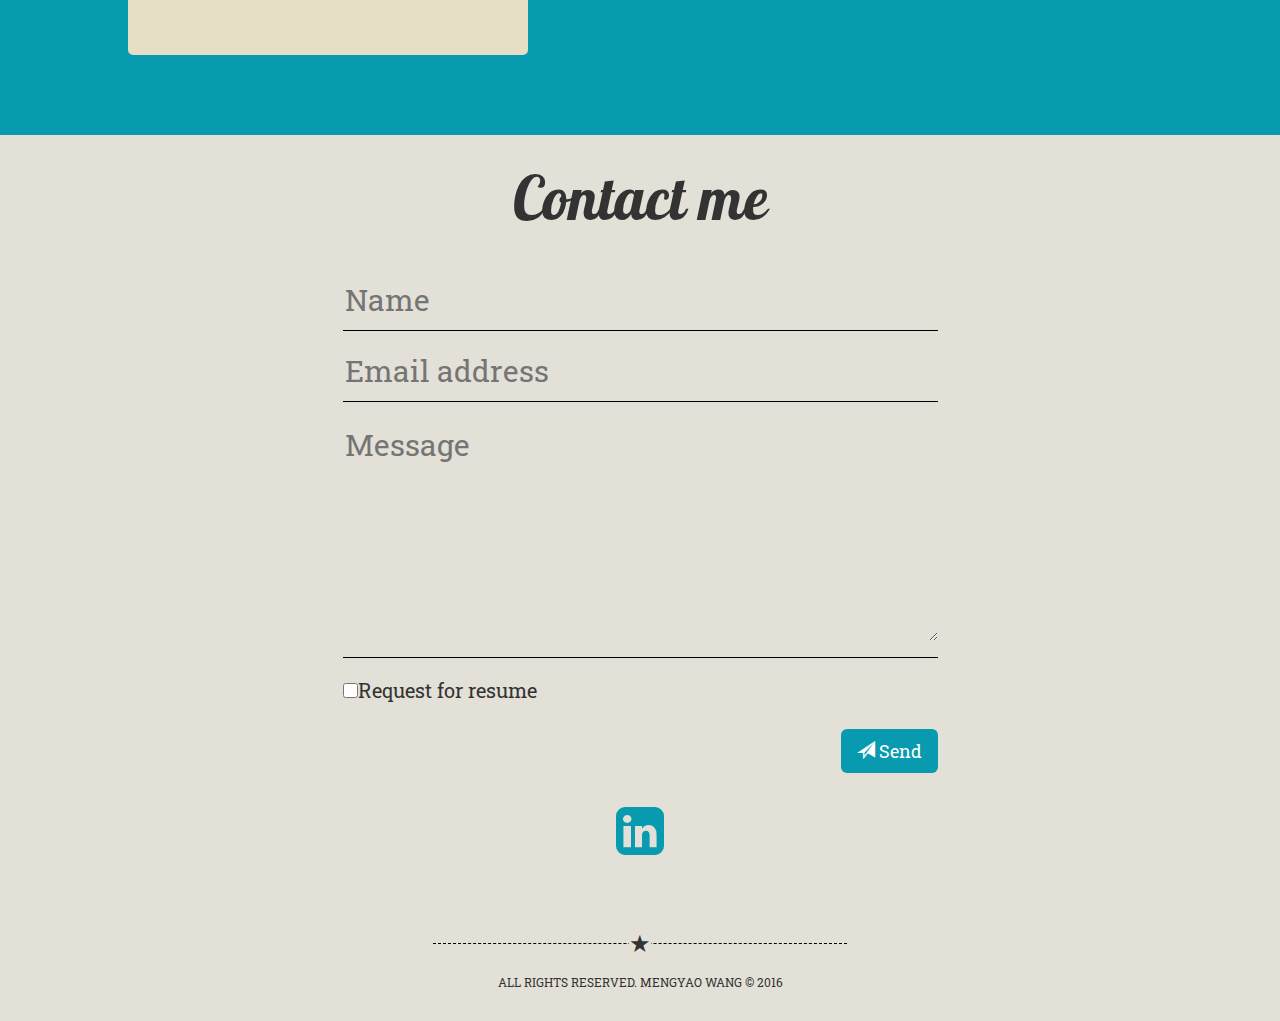
==== commit 66691eab: "index upgrade" ====
--- a/index.html
+++ b/index.html
@@ -221,6 +221,36 @@
         <div class="container-fluid">
             <p>Academic Project</p>
             <div class="divide col-xs-10 col-xs-offset-1"></div>
+            <div class="col-xs-12 col-md-6">
+                <a href="#" class="project_item" data-toggle="modal" data-target="#project2">
+                    <div class="project_title">
+                        <p>Website of UINGlobal</p>
+                    </div>
+                    <div class="cover">
+                        <i class="fa fa-search-plus"></i>
+                    </div>
+                </a>
+            </div>
+            <div class="col-xs-12 col-md-6">
+                <a href="#" class="project_item" data-toggle="modal" data-target="#project3">
+                    <div class="project_title">
+                        <p>Online Quiz Website</p>
+                    </div>
+                    <div class="cover">
+                        <i class="fa fa-search-plus"></i>
+                    </div>
+                </a>
+            </div>
+            <div class="col-xs-12 col-md-6">
+                <a href="#" class="project_item" data-toggle="modal" data-target="#project5">
+                    <div class="project_title">
+                        <p>Online Student Management System</p>
+                    </div>
+                    <div class="cover">
+                        <i class="fa fa-search-plus"></i>
+                    </div>
+                </a>
+            </div>
             <div class="col-xs-12 col-md-6 projects">
                 <a href="#" class="project_item" data-toggle="modal" data-target="#project1">
                     <div class="project_title">
@@ -231,26 +261,7 @@
                     </div>
                 </a>
             </div>
-            <div class="col-xs-12 col-md-6">
-                <a href="#" class="project_item" data-toggle="modal" data-target="#project2">
-                    <div class="project_title">
-                        <p>Website of UINGlobal</p>
-                    </div>
-                    <div class="cover">
-                        <i class="fa fa-search-plus"></i>
-                    </div>
-                </a>
-            </div>
-            <div class="col-xs-12 col-md-6">
-                <a href="#" class="project_item" data-toggle="modal" data-target="#project3">
-                    <div class="project_title">
-                        <p>Online Student Management System</p>
-                    </div>
-                    <div class="cover">
-                        <i class="fa fa-search-plus"></i>
-                    </div>
-                </a>
-            </div>
+            
             <div class="col-xs-12 col-md-6">
                 <a href="#" class="project_item" data-toggle="modal" data-target="#project4">
                     <div class="project_title">
@@ -380,8 +391,8 @@
                     <div class="divide"></div>
                 </div>
                 <div class="modal-body">
-                    <p><span style="font-family: 'Galada', serif; font-size: 26px">Course:</span> Advance Programming</p>
-                    <p style="font-weight: bold">Group project</p>
+                    
+                    <p style="font-family: 'Galada', serif; font-size: 26px">Company program</p>
                     <p class="description">Design and implement the front end side of a company web page based on the HTML file.
                         <br>
                         Applied HTML5, CSS3, Javascript, JQuery, Angular JS, Dom, Bootstrap.
@@ -409,19 +420,24 @@
                     <button type="button" class="close" data-dismiss="modal">
                         <span class="glyphicon glyphicon-remove-sign"></span>
                     </button>
-                    <p>Online Student Management System</p>
+                    <p>Online Quiz Website</p>
                     <div class="divide"></div>
                 </div>
                 <div class="modal-body">
-                    <p><span style="font-family: 'Galada', serif; font-size: 26px">Course:</span> Advance Programming</p>
-                    <p style="font-weight: bold">Group project</p>
-                    <p class="description">It's a student information system portal in which students can register,
-                        drop and discontinue courses as per the deadlines of each academic session and
-                        also pay the fees for each session. There are different roles Admin and Instructor
-                        where the Admin can add Courses, Instructors associating to a Department,
-                        schedule the courses every year, adding deadlines, managing account services.
-                        Instructor can View the students list, Add Grades to the Students. </p>
-                    <p><span style="font-family: 'Galada', serif; font-size: 26px">Technologies:</span> HTML, CSS, Javascript, OOP, MySQL</p>
+                    
+                    <p style="font-family: 'Galada', serif; font-size: 26px">Personal project</p>
+                    <p class="description">It's a personal project that use AngularJS to create a Quiz
+                    web. It has several different pages controlled by ng-view. In the first page, it provides 
+                    the basic information about Doraemon, people can make multiple choices questions in second
+                    page, and get the result and score in the last page. The server part was supported by 
+                    MondoDB.</p>
+                    <a href="https://alexwolfwang.github.io/alexwolfwang-gitbub.io-doraemon-quiz/" style="margin-left: 30px; text-decoration: none">
+                        <button class="doraemonQuiz btn btn-primary">
+                            <span class="glyphicon glyphicon-plane"></span>
+                            Doraemon Quiz
+                        </button>
+                    </a>
+                    <p><span style="font-family: 'Galada', serif; font-size: 26px">Technologies:</span> AngularJS, HTML, CSS, Javascript, Ajax, MongoDB</p>
                 </div>
             </div>
         </div>
@@ -438,7 +454,7 @@
                     <div class="divide"></div>
                 </div>
                 <div class="modal-body">
-                    <p><span style="font-family: 'Galada', serif; font-size: 26px">Course:</span> Advance Programming</p>
+                    <p><span style="font-family: 'Galada', serif; font-size: 26px">Course:</span> Software Measurement</p>
                     <p style="font-weight: bold">Group project</p>
                     <p class="description">Analyzed the corresponding for multiple speech processing tasks by
                         implementing a speaker identification application, SpeakerIdentApp of MARF, to identify
@@ -457,6 +473,31 @@
             </div>
         </div>
     </div>
+        <div class="modal fade" id="project5" role="dialog">
+        <div class="modal-dialog project_modal">
+            <div class="modal-content">
+                <div class="modal-header">
+
+                    <button type="button" class="close" data-dismiss="modal">
+                        <span class="glyphicon glyphicon-remove-sign"></span>
+                    </button>
+                    <p>Online Student Management System</p>
+                    <div class="divide"></div>
+                </div>
+                <div class="modal-body">
+                    <p><span style="font-family: 'Galada', serif; font-size: 26px">Course:</span> Software Quality Assurance</p>
+                    <p style="font-weight: bold">Group project</p>
+                    <p class="description">It's a student information system portal in which students can register,
+                        drop and discontinue courses as per the deadlines of each academic session and
+                        also pay the fees for each session. There are different roles Admin and Instructor
+                        where the Admin can add Courses, Instructors associating to a Department,
+                        schedule the courses every year, adding deadlines, managing account services.
+                        Instructor can View the students list, Add Grades to the Students. </p>
+                    <p><span style="font-family: 'Galada', serif; font-size: 26px">Technologies:</span> HTML, CSS, Javascript, OOP, MySQL</p>
+                </div>
+            </div>
+        </div>
+    </div>
     <script src="js/jquery-1.11.3.js"></script>
     <script src="js/bootstrap.js"></script>
     <script src="js/jqBootstrapValidation.js"></script>
--- a/css/common.css
+++ b/css/common.css
@@ -59,13 +59,29 @@
     background-color: transparent !important;
 }
 .navbar-right a:hover:before,
-.navbar-right a:hover:after
+.navbar-right a:hover:after,
+.navbar-right a:active:before,
+.navbar-right a:active:after
 {
     opacity: 1;
     -webkit-transform: translate(0px);
     -moz-transform: translate(0px);
     transform: translate(0px);
 
+}
+
+.navbar .navbar-right .active a:before {
+    opacity: 1;
+    -webkit-transform: translate(0px);
+    -moz-transform: translate(0px);
+    transform: translate(0px);
+}
+
+.navbar .navbar-right .active a:after {
+    opacity: 1;
+    -webkit-transform: translate(0px);
+    -moz-transform: translate(0px);
+    transform: translate(0px);
 }
 
 .navbar-toggle {
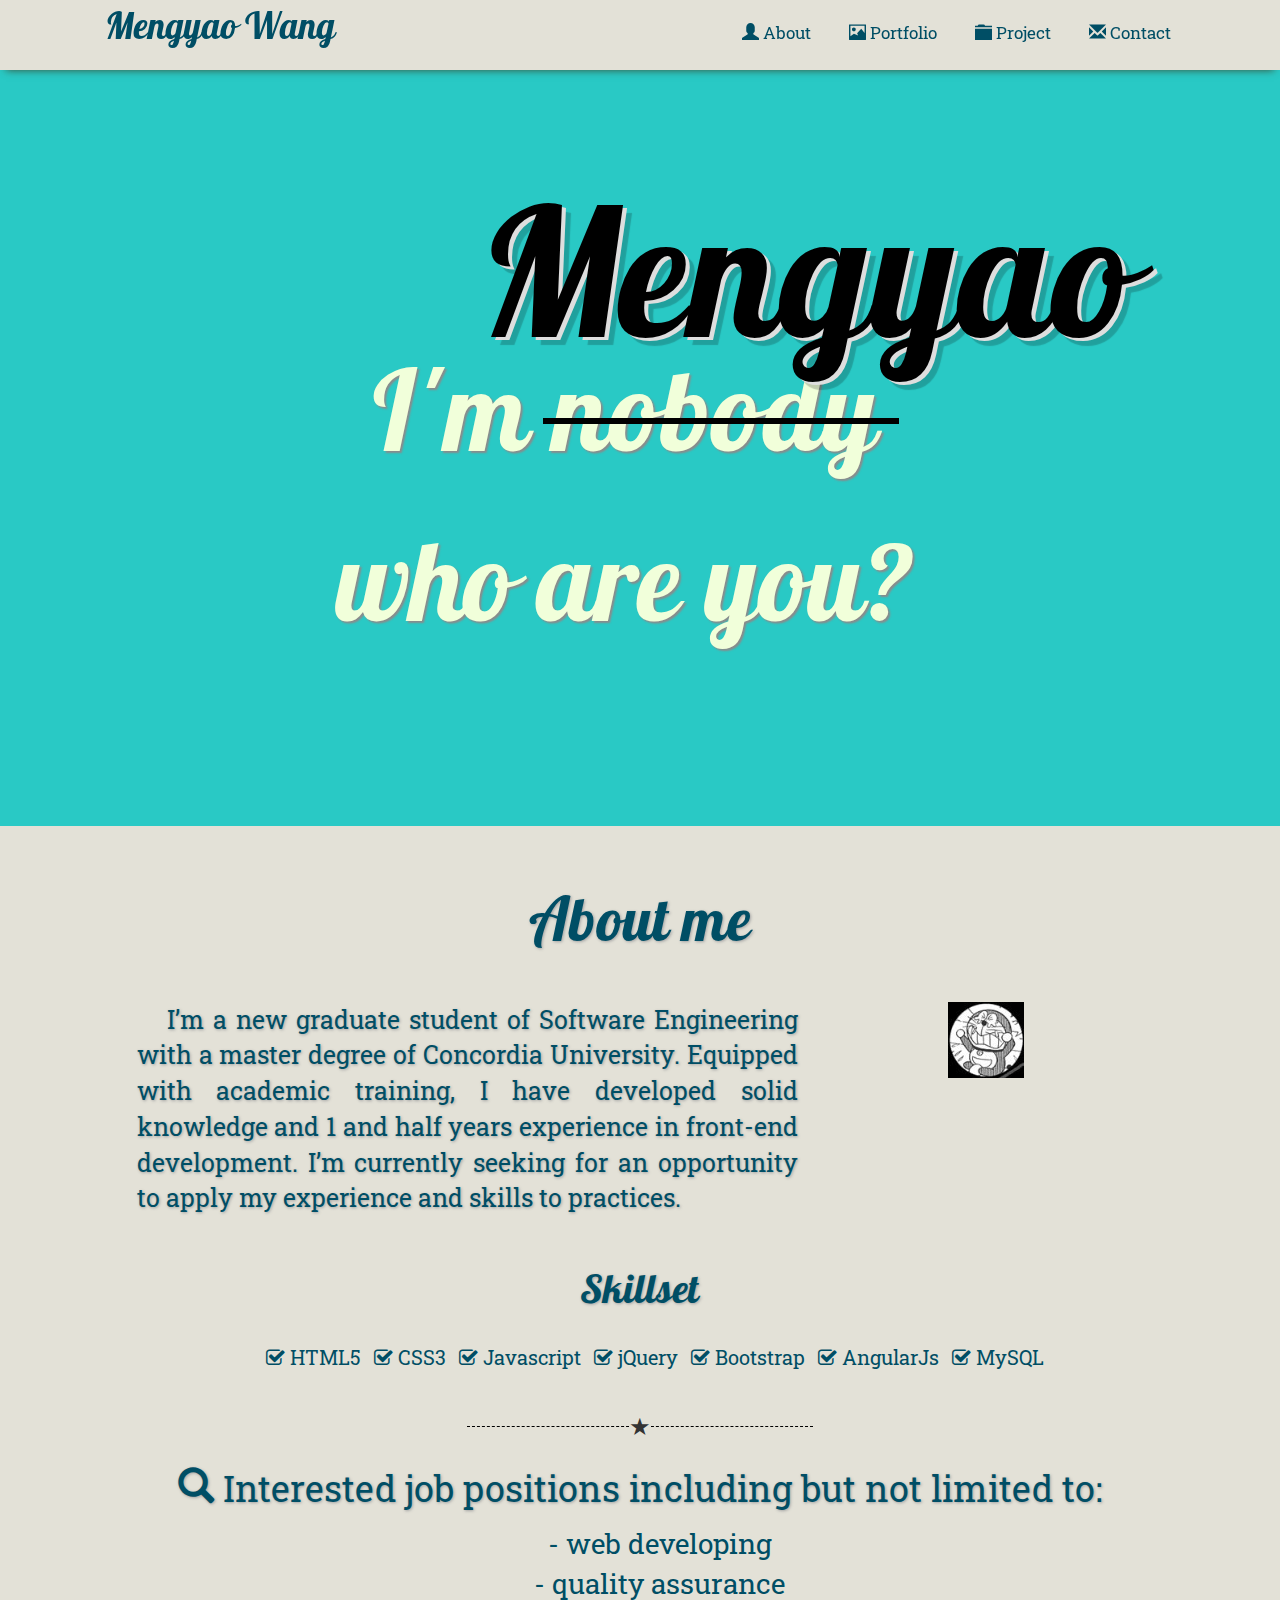
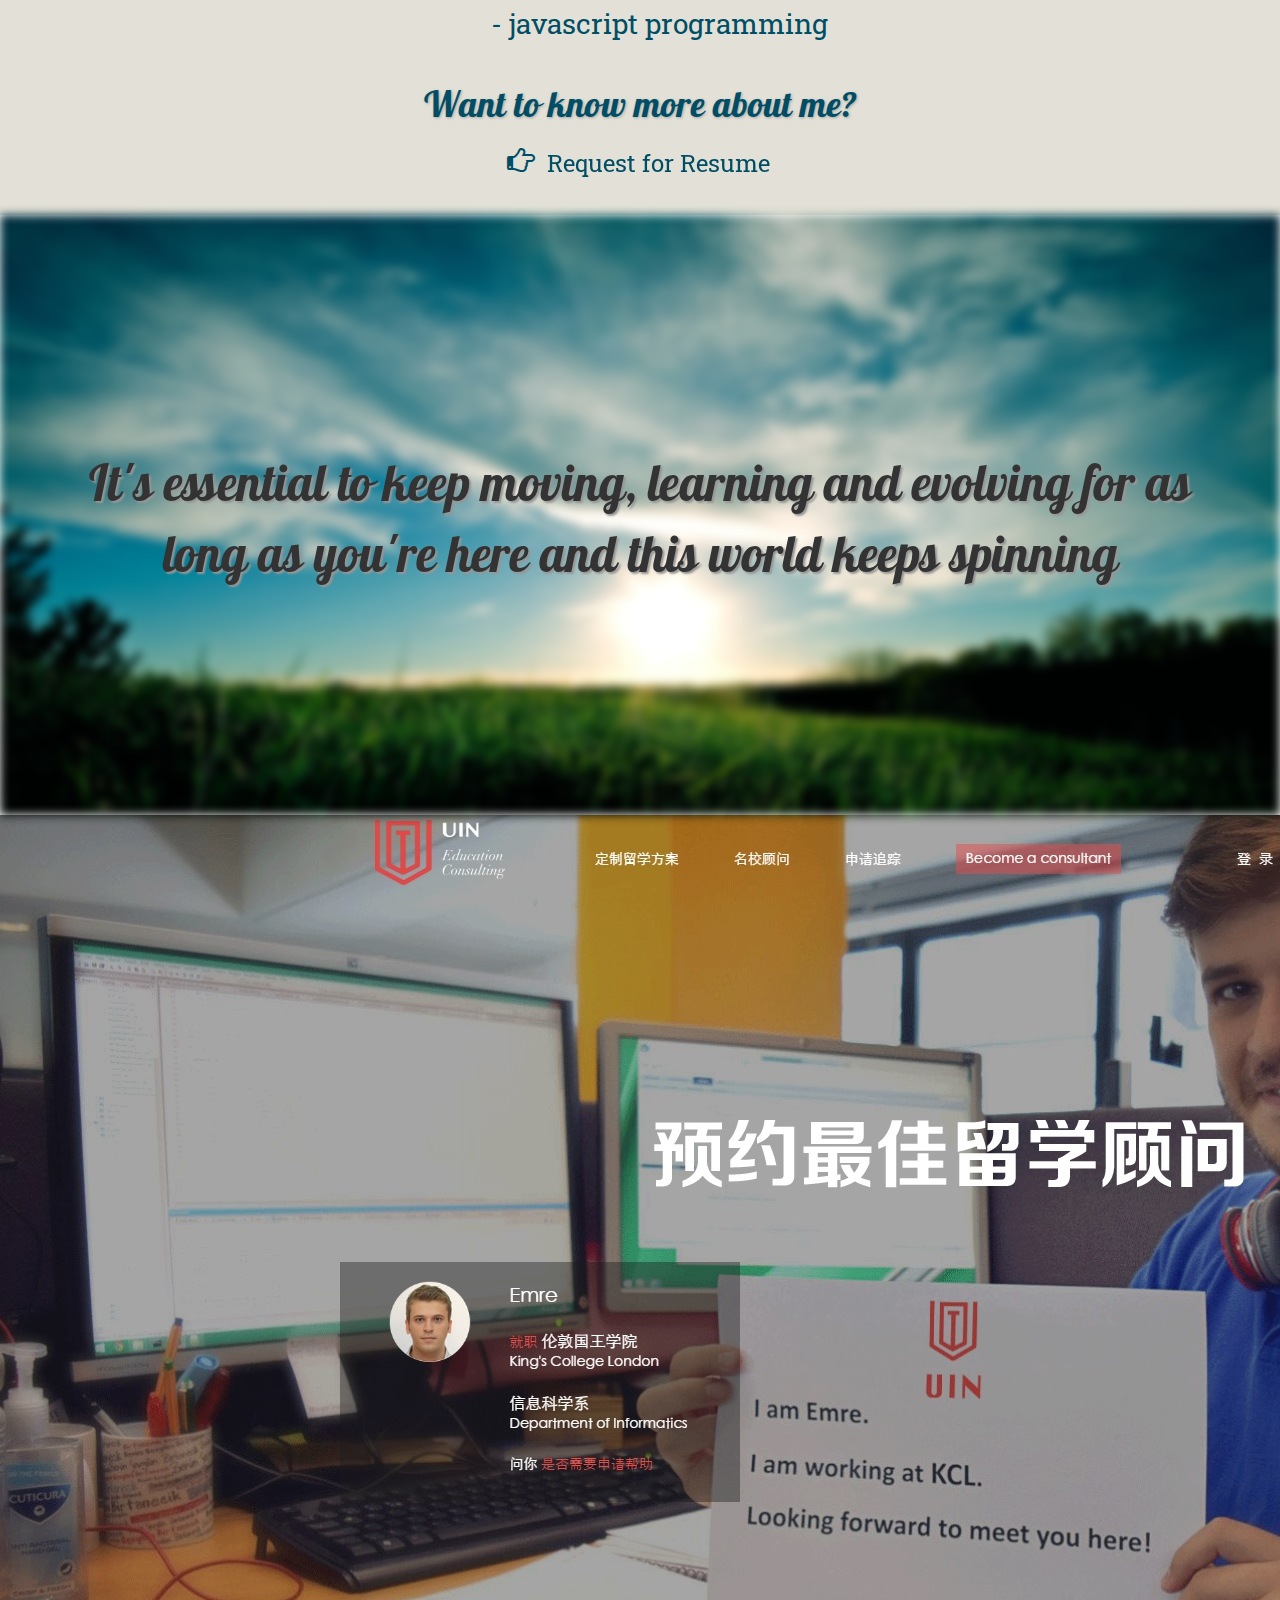
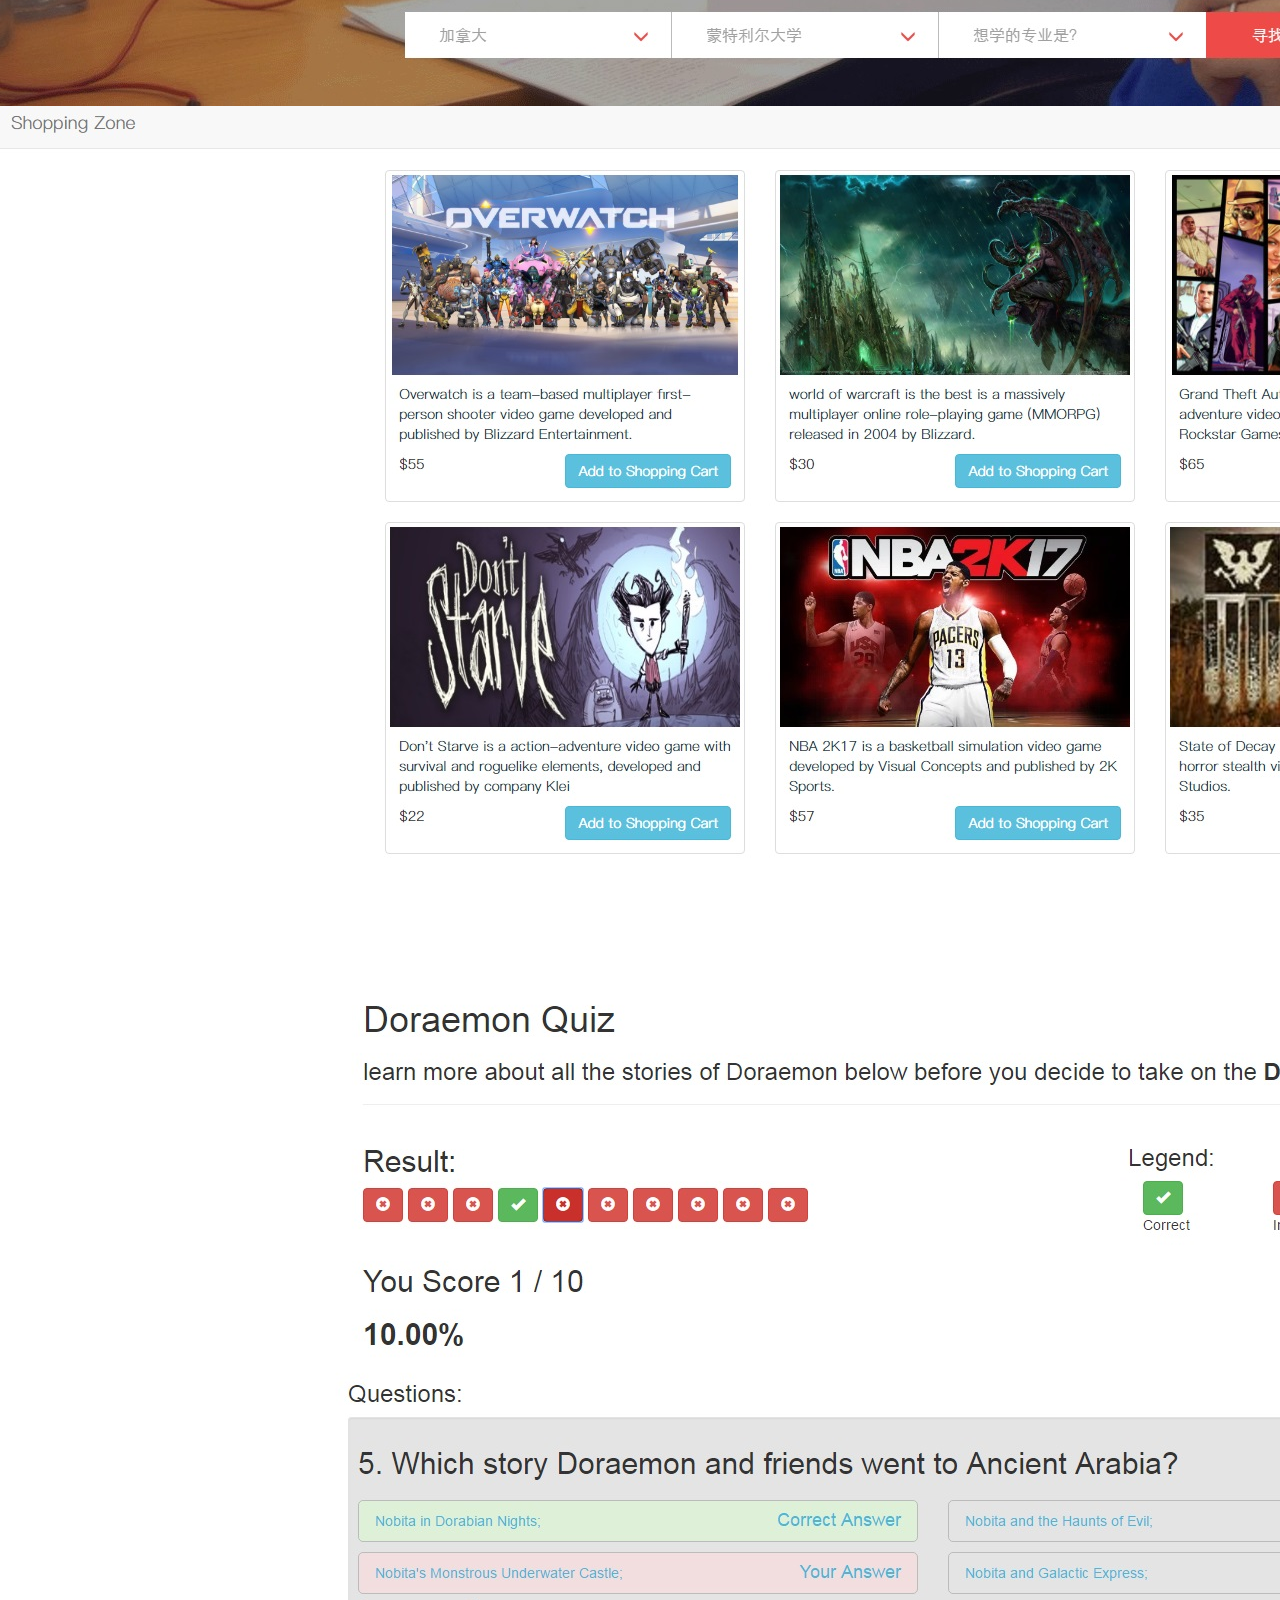
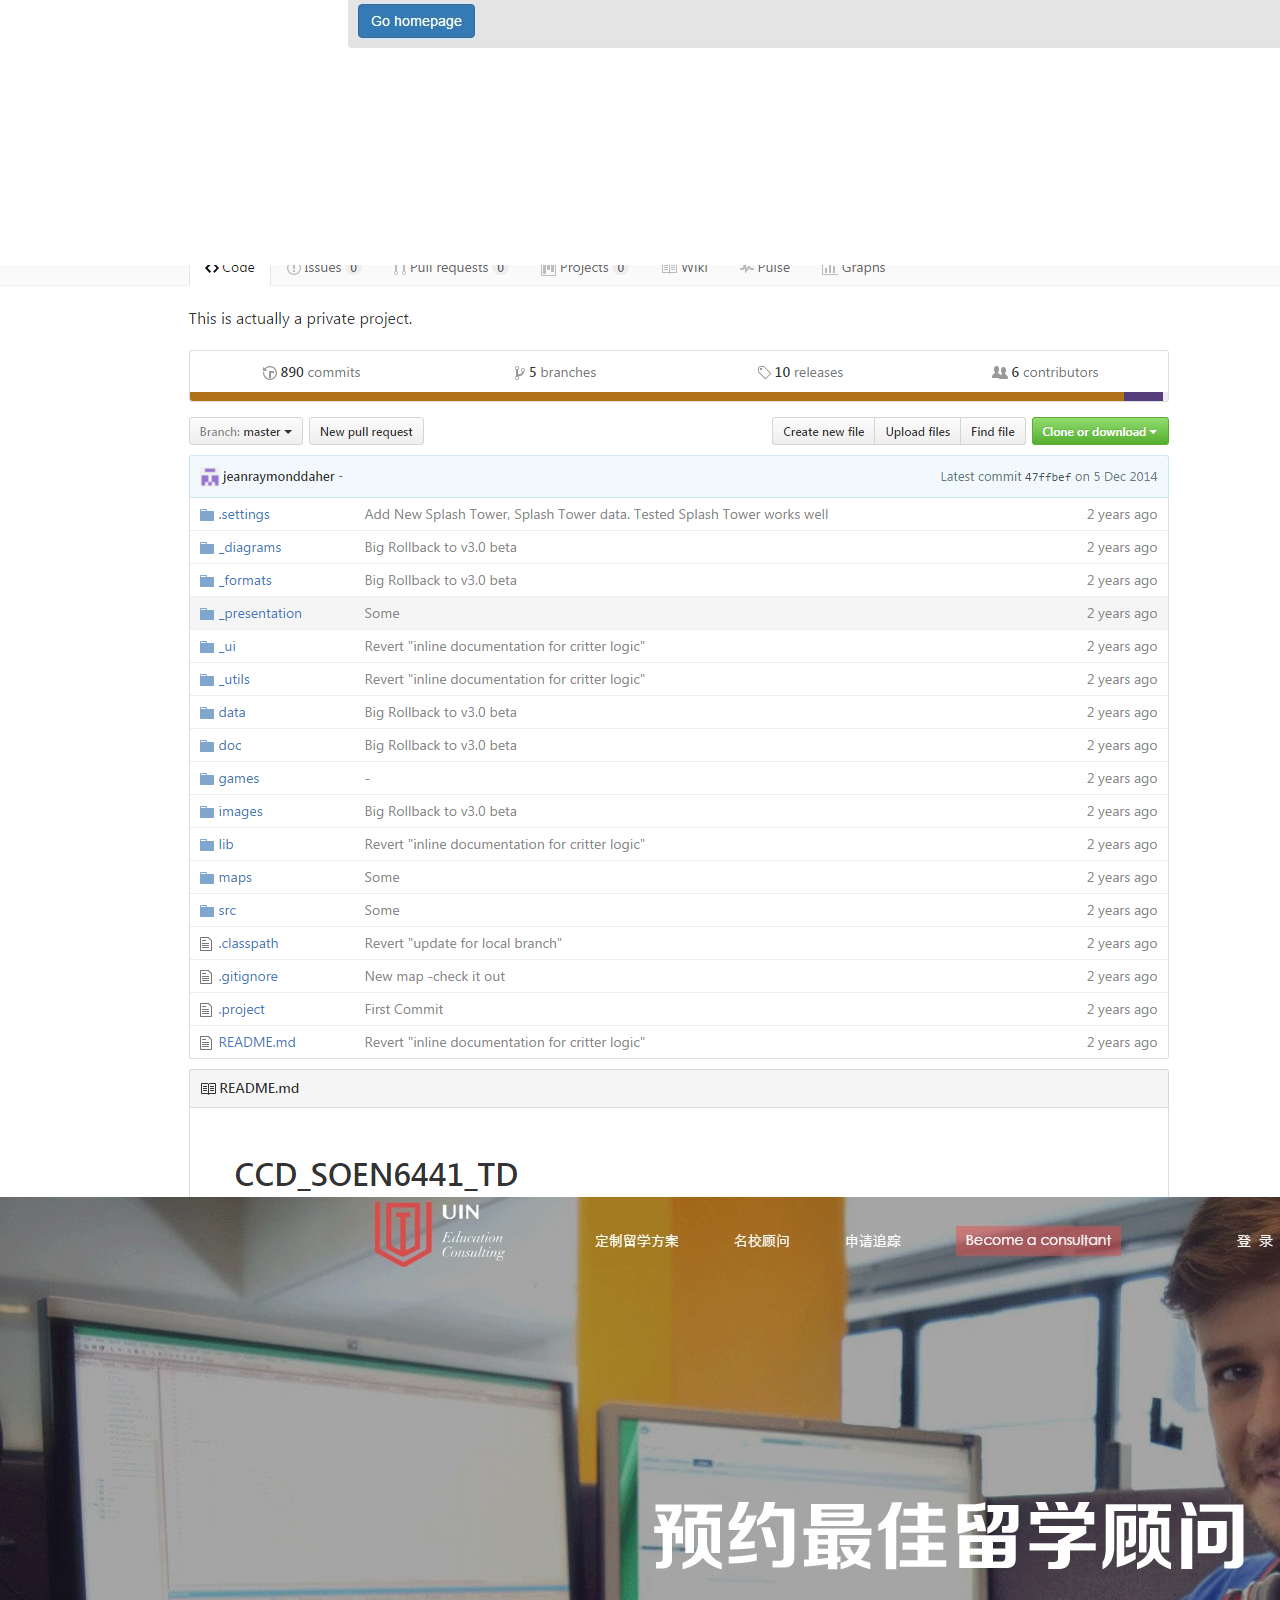
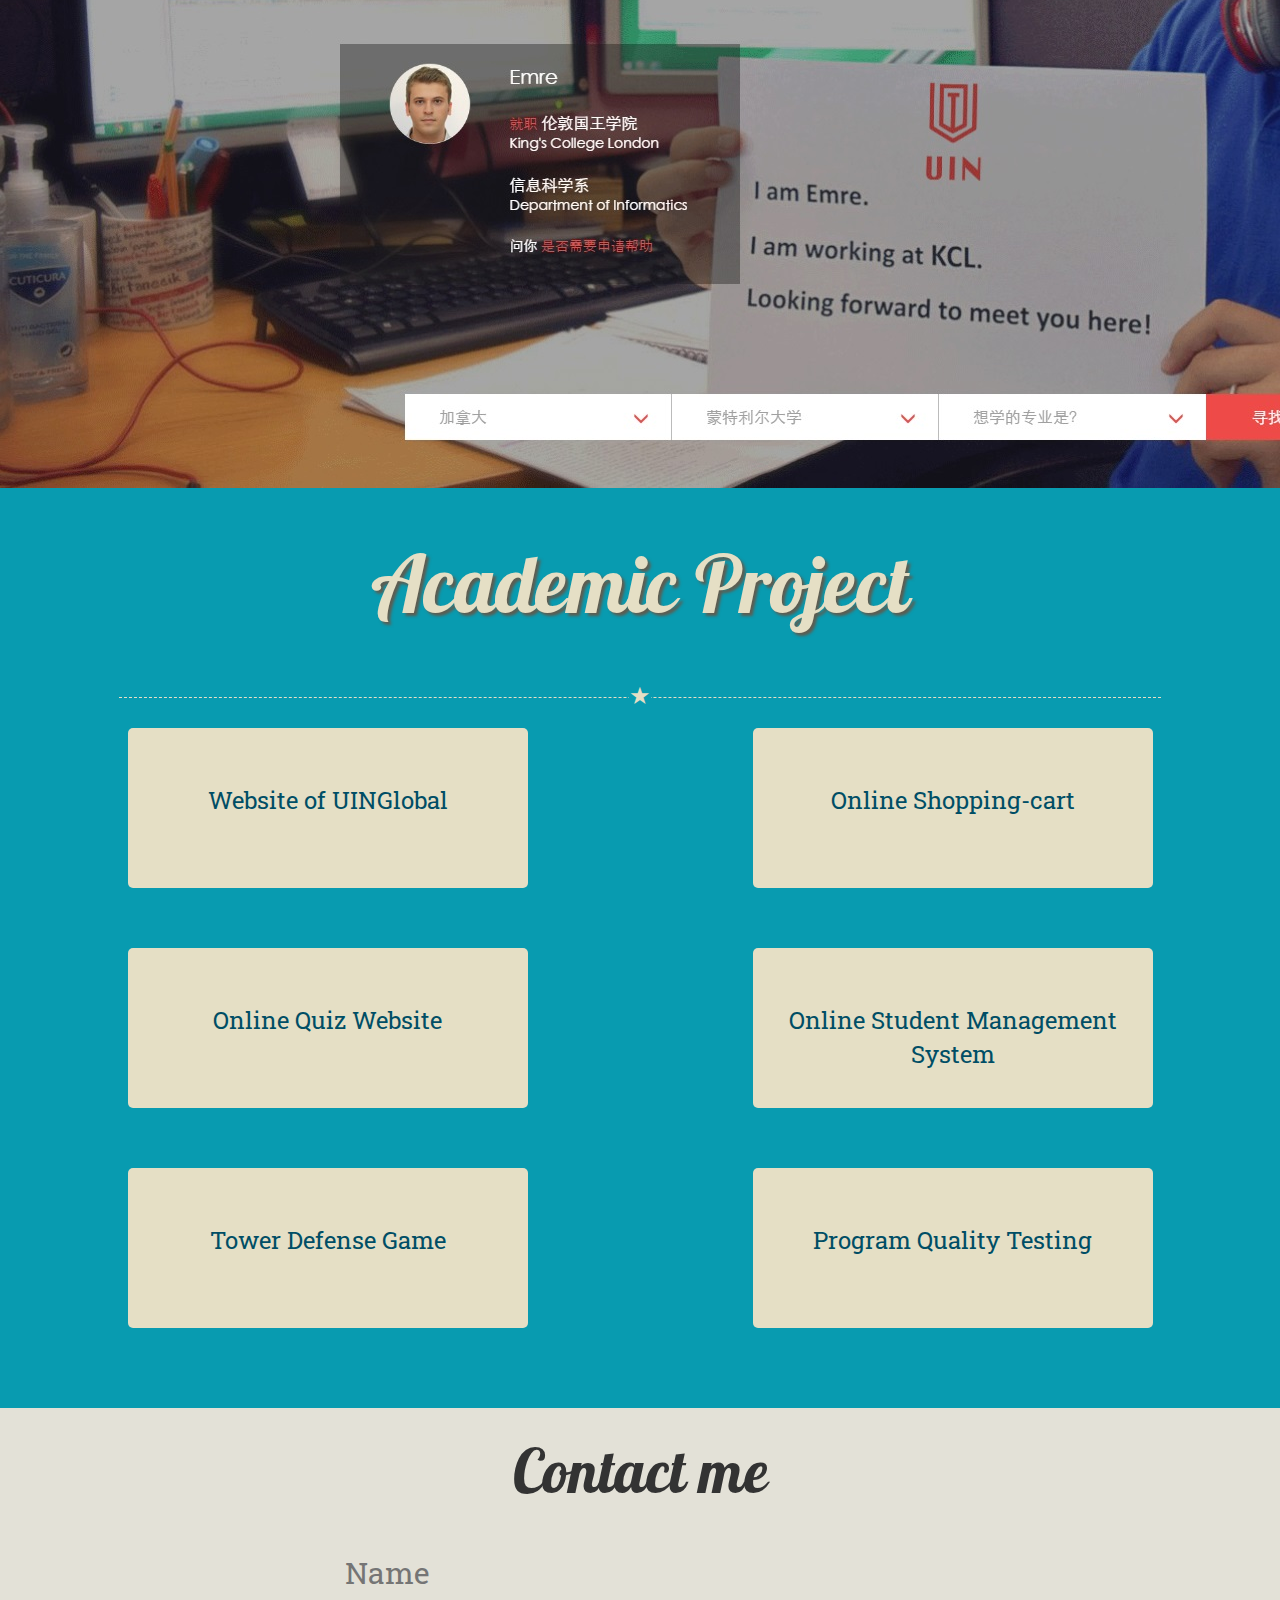
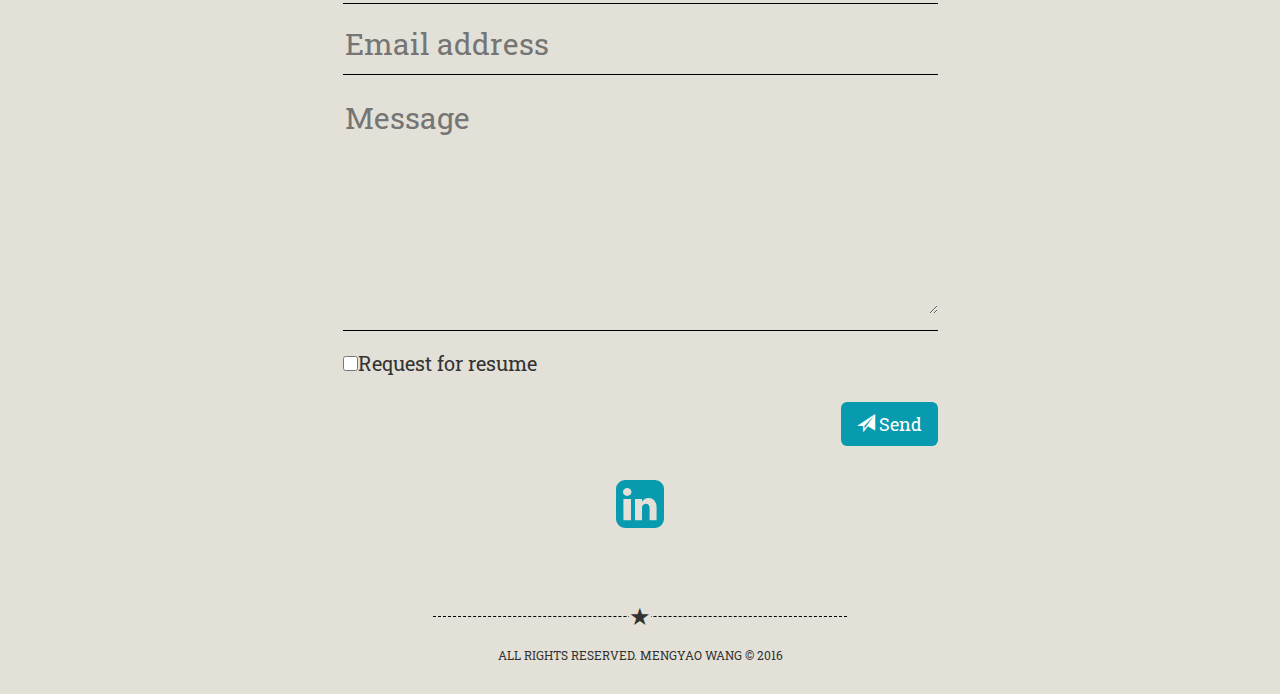
==== commit a6de6ec6: "Update index.html" ====
--- a/index.html
+++ b/index.html
@@ -40,7 +40,7 @@
                         </a>
                     </li>
                     <li class="page_scroll">
-                        <a href="#">
+                        <a href="#portfolio">
                             <span class="glyphicon glyphicon-picture"></span>
                             Portfolio
                         </a>
@@ -217,6 +217,41 @@
 
     </div>
 
+    <section id="portfolio">
+        <div class="container-fluid">
+            <div class="row">
+                <div class="slides">
+                    <div class="slide">
+                        <a href="http://uinglobal.cn/">
+                            <img src="imgs/uin.jpg">
+                        </a>
+                    </div>
+                    <div class="slide">
+                        <a href="https://github.com/alexwolfwang/shopping-cart-git">
+                            <img src="imgs/shop.jpg">
+                        </a>
+                    </div>
+                    <div class="slide">
+                        <a href="https://github.com/alexwolfwang/doraemonquiz">
+                            <img src="imgs/quiz.jpg">
+                        </a>
+                    </div>
+                    <div class="slide">
+                        <a href="https://github.com/zhaozheid/CCD_SOEN6441_TD">
+                            <img src="imgs/td.png">
+                        </a>
+                    </div>
+                    <div class="slide">
+                        <a href="http://uinglobal.cn/">
+                            <img src="imgs/uin.jpg">
+                        </a>
+                    </div>
+                </div>
+            </div>
+        </div>
+    </section>
+
+
     <section id="project">
         <div class="container-fluid">
             <p>Academic Project</p>
@@ -232,6 +267,16 @@
                 </a>
             </div>
             <div class="col-xs-12 col-md-6">
+                <a href="#" class="project_item" data-toggle="modal" data-target="#project6">
+                    <div class="project_title">
+                        <p>Online Shopping-cart</p>
+                    </div>
+                    <div class="cover">
+                        <i class="fa fa-search-plus"></i>
+                    </div>
+                </a>
+            </div>
+            <div class="col-xs-12 col-md-6">
                 <a href="#" class="project_item" data-toggle="modal" data-target="#project3">
                     <div class="project_title">
                         <p>Online Quiz Website</p>
@@ -261,7 +306,7 @@
                     </div>
                 </a>
             </div>
-            
+
             <div class="col-xs-12 col-md-6">
                 <a href="#" class="project_item" data-toggle="modal" data-target="#project4">
                     <div class="project_title">
@@ -391,8 +436,8 @@
                     <div class="divide"></div>
                 </div>
                 <div class="modal-body">
-                    
-                    <p style="font-family: 'Galada', serif; font-size: 26px">Company program</p>
+                    <p><span style="font-family: 'Galada', serif; font-size: 26px">Course:</span> Advance Programming</p>
+                    <p style="font-weight: bold">Group project</p>
                     <p class="description">Design and implement the front end side of a company web page based on the HTML file.
                         <br>
                         Applied HTML5, CSS3, Javascript, JQuery, Angular JS, Dom, Bootstrap.
@@ -401,7 +446,7 @@
                         <br>
                         Design the responsive website for PC, laptop and mobile use.
                     </p>
-                    <a href=" http://uinglobal.cn/" style="margin-left: 30px; text-decoration: none">
+                    <a href="http://uinglobal.cn/" style="margin-left: 30px; text-decoration: none">
                         <button class="uinglobal btn btn-primary">
                             <span class="glyphicon glyphicon-plane"></span>
                             UINGlobal
@@ -416,7 +461,17 @@
         <div class="modal-dialog project_modal">
             <div class="modal-content">
                 <div class="modal-header">
-
+                    <div>
+                        <a href="https://github.com/alexwolfwang/doraemonquiz" class="github-corner">
+                            <svg width="80" height="80" viewBox="0 0 250 250"
+                                 style="fill:#089bb0; color:#fff; position: absolute;
+                                 top: 0; border: 0; left: 0; transform: scale(-1, 1);">
+                                <path d="M0,0 L115,115 L130,115 L142,142 L250,250 L250,0 Z"></path>
+                                <path d="M128.3,109.0 C113.8,99.7 119.0,89.6 119.0,89.6 C122.0,82.7 120.5,78.6 120.5,78.6 C119.2,72.0 123.4,76.3 123.4,76.3 C127.3,80.9 125.5,87.3 125.5,87.3 C122.9,97.6 130.6,101.9 134.4,103.2" fill="currentColor" style="transform-origin: 130px 106px;" class="octo-arm"></path>
+                                <path d="M115.0,115.0 C114.9,115.1 118.7,116.5 119.8,115.4 L133.7,101.6 C136.9,99.2 139.9,98.4 142.2,98.6 C133.8,88.0 127.5,74.4 143.8,58.0 C148.5,53.4 154.0,51.2 159.7,51.0 C160.3,49.4 163.2,43.6 171.4,40.1 C171.4,40.1 176.1,42.5 178.8,56.2 C183.1,58.6 187.2,61.8 190.9,65.4 C194.5,69.0 197.7,73.2 200.1,77.6 C213.8,80.2 216.3,84.9 216.3,84.9 C212.7,93.1 206.9,96.0 205.4,96.6 C205.1,102.4 203.0,107.8 198.3,112.5 C181.9,128.9 168.3,122.5 157.7,114.1 C157.9,116.9 156.7,120.9 152.7,124.9 L141.0,136.5 C139.8,137.7 141.6,141.9 141.8,141.8 Z" fill="currentColor" class="octo-body"></path>
+                            </svg>
+                            <style>.github-corner:hover .octo-arm{animation:octocat-wave 560ms ease-in-out}@keyframes octocat-wave{0%,100%{transform:rotate(0deg)}20%,60%{transform:rotate(-25deg)}40%,80%{transform:rotate(10deg)}}@media (max-width:500px){.github-corner:hover .octo-arm{animation:none}.github-corner .octo-arm{animation:octocat-wave 560ms ease-in-out}}</style></a>
+                    </div>
                     <button type="button" class="close" data-dismiss="modal">
                         <span class="glyphicon glyphicon-remove-sign"></span>
                     </button>
@@ -424,13 +479,13 @@
                     <div class="divide"></div>
                 </div>
                 <div class="modal-body">
-                    
+
                     <p style="font-family: 'Galada', serif; font-size: 26px">Personal project</p>
                     <p class="description">It's a personal project that use AngularJS to create a Quiz
-                    web. It has several different pages controlled by ng-view. In the first page, it provides 
-                    the basic information about Doraemon, people can make multiple choices questions in second
-                    page, and get the result and score in the last page. The server part was supported by 
-                    MondoDB.</p>
+                        web. It has several different pages controlled by ng-view. In the first page, it provides
+                        the basic information about Doraemon, people can make multiple choices questions in second
+                        page, and get the result and score in the last page. The server part was supported by
+                        MondoDB.</p>
                     <a href="https://alexwolfwang.github.io/alexwolfwang-gitbub.io-doraemon-quiz/" style="margin-left: 30px; text-decoration: none">
                         <button class="doraemonQuiz btn btn-primary">
                             <span class="glyphicon glyphicon-plane"></span>
@@ -454,7 +509,7 @@
                     <div class="divide"></div>
                 </div>
                 <div class="modal-body">
-                    <p><span style="font-family: 'Galada', serif; font-size: 26px">Course:</span> Software Measurement</p>
+                    <p><span style="font-family: 'Galada', serif; font-size: 26px">Course:</span> Advance Programming</p>
                     <p style="font-weight: bold">Group project</p>
                     <p class="description">Analyzed the corresponding for multiple speech processing tasks by
                         implementing a speaker identification application, SpeakerIdentApp of MARF, to identify
@@ -473,7 +528,7 @@
             </div>
         </div>
     </div>
-        <div class="modal fade" id="project5" role="dialog">
+    <div class="modal fade" id="project5" role="dialog">
         <div class="modal-dialog project_modal">
             <div class="modal-content">
                 <div class="modal-header">
@@ -485,7 +540,7 @@
                     <div class="divide"></div>
                 </div>
                 <div class="modal-body">
-                    <p><span style="font-family: 'Galada', serif; font-size: 26px">Course:</span> Software Quality Assurance</p>
+                    <p><span style="font-family: 'Galada', serif; font-size: 26px">Course:</span> Advance Programming</p>
                     <p style="font-weight: bold">Group project</p>
                     <p class="description">It's a student information system portal in which students can register,
                         drop and discontinue courses as per the deadlines of each academic session and
@@ -498,9 +553,49 @@
             </div>
         </div>
     </div>
+    <div class="modal fade" id="project6" role="dialog">
+        <div class="modal-dialog project_modal">
+            <div class="modal-content">
+                <div class="modal-header">
+                    <div>
+                        <a href="https://github.com/alexwolfwang/shopping-cart-git" class="github-corner">
+                            <svg width="80" height="80" viewBox="0 0 250 250"
+                                 style="fill:#089bb0; color:#fff; position: absolute;
+                                 top: 0; border: 0; left: 0; transform: scale(-1, 1);">
+                                <path d="M0,0 L115,115 L130,115 L142,142 L250,250 L250,0 Z"></path>
+                                <path d="M128.3,109.0 C113.8,99.7 119.0,89.6 119.0,89.6 C122.0,82.7 120.5,78.6 120.5,78.6 C119.2,72.0 123.4,76.3 123.4,76.3 C127.3,80.9 125.5,87.3 125.5,87.3 C122.9,97.6 130.6,101.9 134.4,103.2" fill="currentColor" style="transform-origin: 130px 106px;" class="octo-arm"></path>
+                                <path d="M115.0,115.0 C114.9,115.1 118.7,116.5 119.8,115.4 L133.7,101.6 C136.9,99.2 139.9,98.4 142.2,98.6 C133.8,88.0 127.5,74.4 143.8,58.0 C148.5,53.4 154.0,51.2 159.7,51.0 C160.3,49.4 163.2,43.6 171.4,40.1 C171.4,40.1 176.1,42.5 178.8,56.2 C183.1,58.6 187.2,61.8 190.9,65.4 C194.5,69.0 197.7,73.2 200.1,77.6 C213.8,80.2 216.3,84.9 216.3,84.9 C212.7,93.1 206.9,96.0 205.4,96.6 C205.1,102.4 203.0,107.8 198.3,112.5 C181.9,128.9 168.3,122.5 157.7,114.1 C157.9,116.9 156.7,120.9 152.7,124.9 L141.0,136.5 C139.8,137.7 141.6,141.9 141.8,141.8 Z" fill="currentColor" class="octo-body"></path>
+                            </svg>
+                            <style>.github-corner:hover .octo-arm{animation:octocat-wave 560ms ease-in-out}@keyframes octocat-wave{0%,100%{transform:rotate(0deg)}20%,60%{transform:rotate(-25deg)}40%,80%{transform:rotate(10deg)}}@media (max-width:500px){.github-corner:hover .octo-arm{animation:none}.github-corner .octo-arm{animation:octocat-wave 560ms ease-in-out}}</style></a>
+                    </div>
+                    <button type="button" class="close" data-dismiss="modal">
+                        <span class="glyphicon glyphicon-remove-sign"></span>
+                    </button>
+                    <p>Online Shopping website</p>
+                    <div class="divide"></div>
+                </div>
+                <div class="modal-body">
+
+                    <p style="font-family: 'Galada', serif; font-size: 26px">Personal project</p>
+                    <p class="description">It's a personal project that use Express and MongoDB to create a Shopping
+                        website. It provides different kinds of function that just like signin signout, choose products,
+                        check cart, payment.
+                    </p>
+                    <a href="https://github.com/alexwolfwang/shopping-cart-git" style="margin-left: 30px; text-decoration: none">
+                        <button class="doraemonQuiz btn btn-primary">
+                            <span class="glyphicon glyphicon-plane"></span>
+                            Doraemon Quiz
+                        </button>
+                    </a>
+                    <p><span style="font-family: 'Galada', serif; font-size: 26px">Technologies:</span> JavaScript, Nodejs, Mongoose, StripeJS, PassportJS, Bootstrap</p>
+                </div>
+            </div>
+        </div>
+    </div>
     <script src="js/jquery-1.11.3.js"></script>
     <script src="js/bootstrap.js"></script>
     <script src="js/jqBootstrapValidation.js"></script>
+    <script src="js/portfolio.js"></script>
     <script src="js/mengyao_contact.js"></script>
     <script src="js/mengyao_page.js"></script>
 
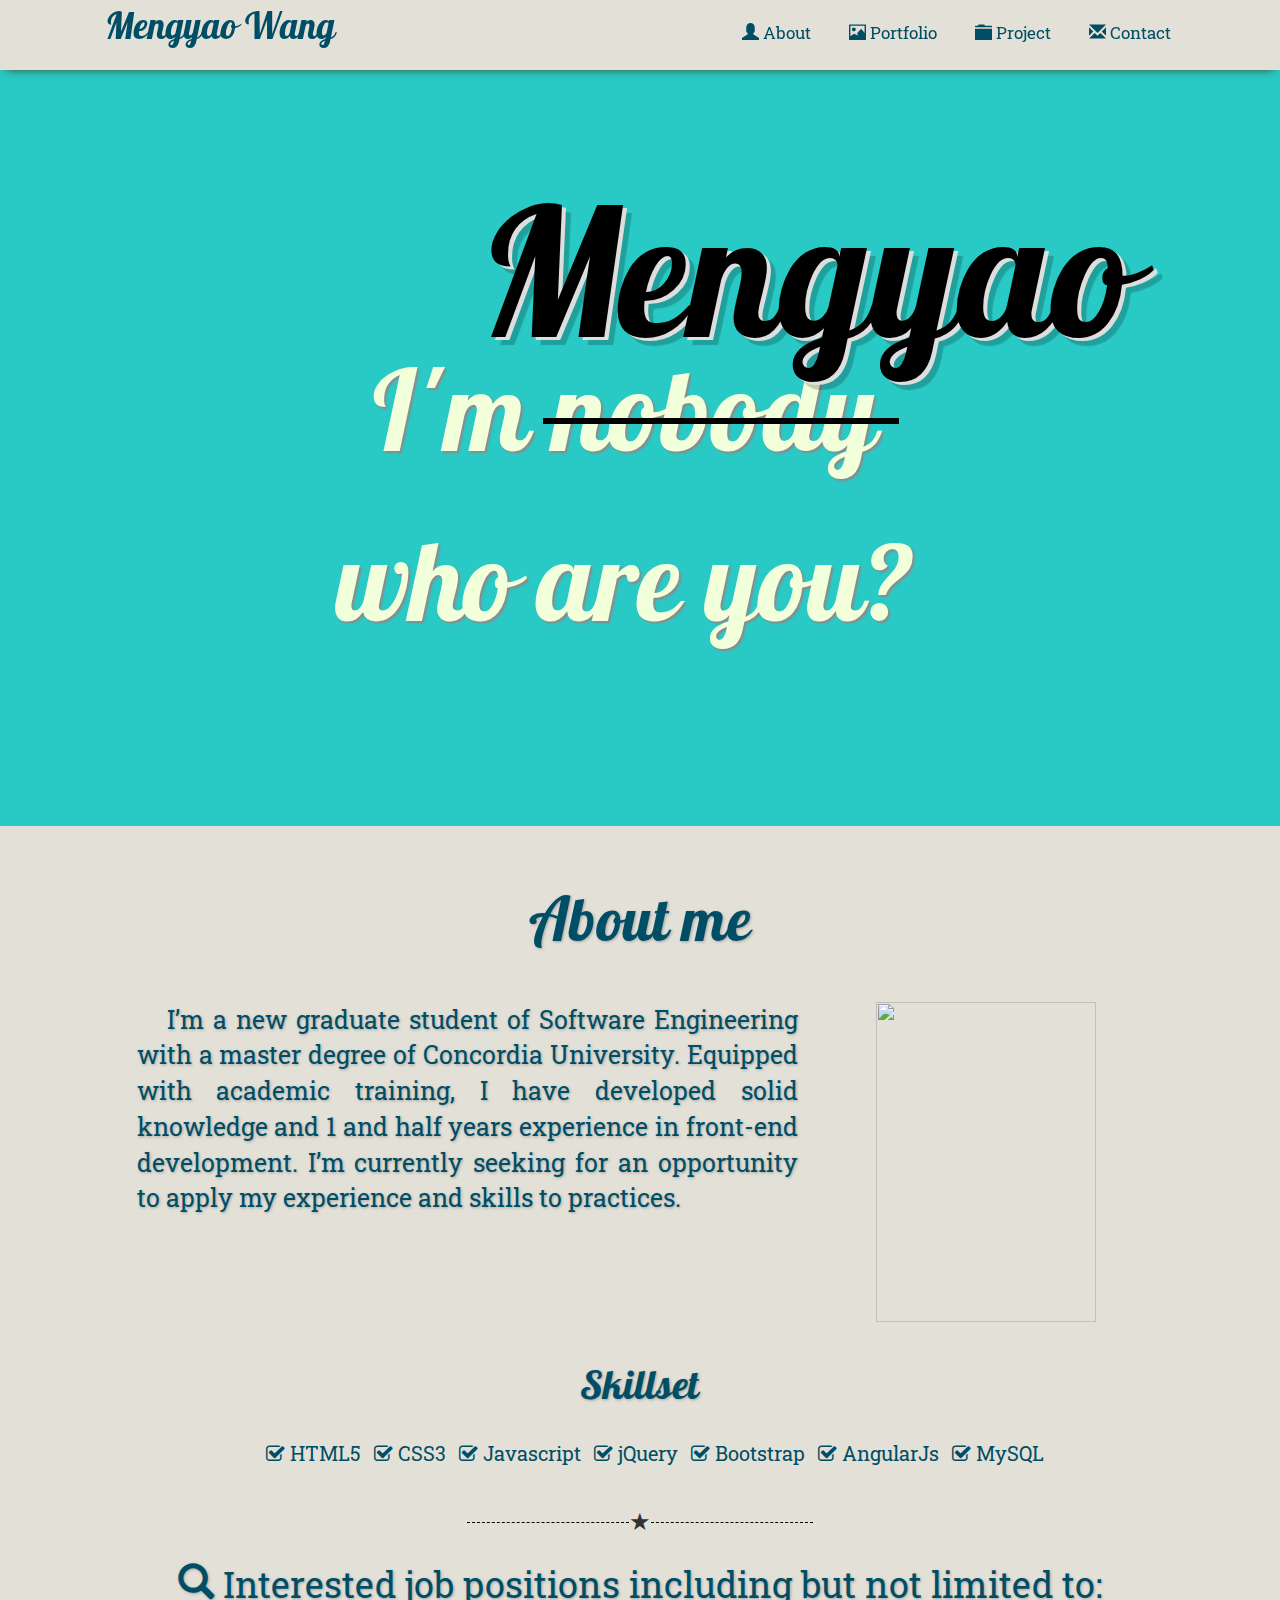
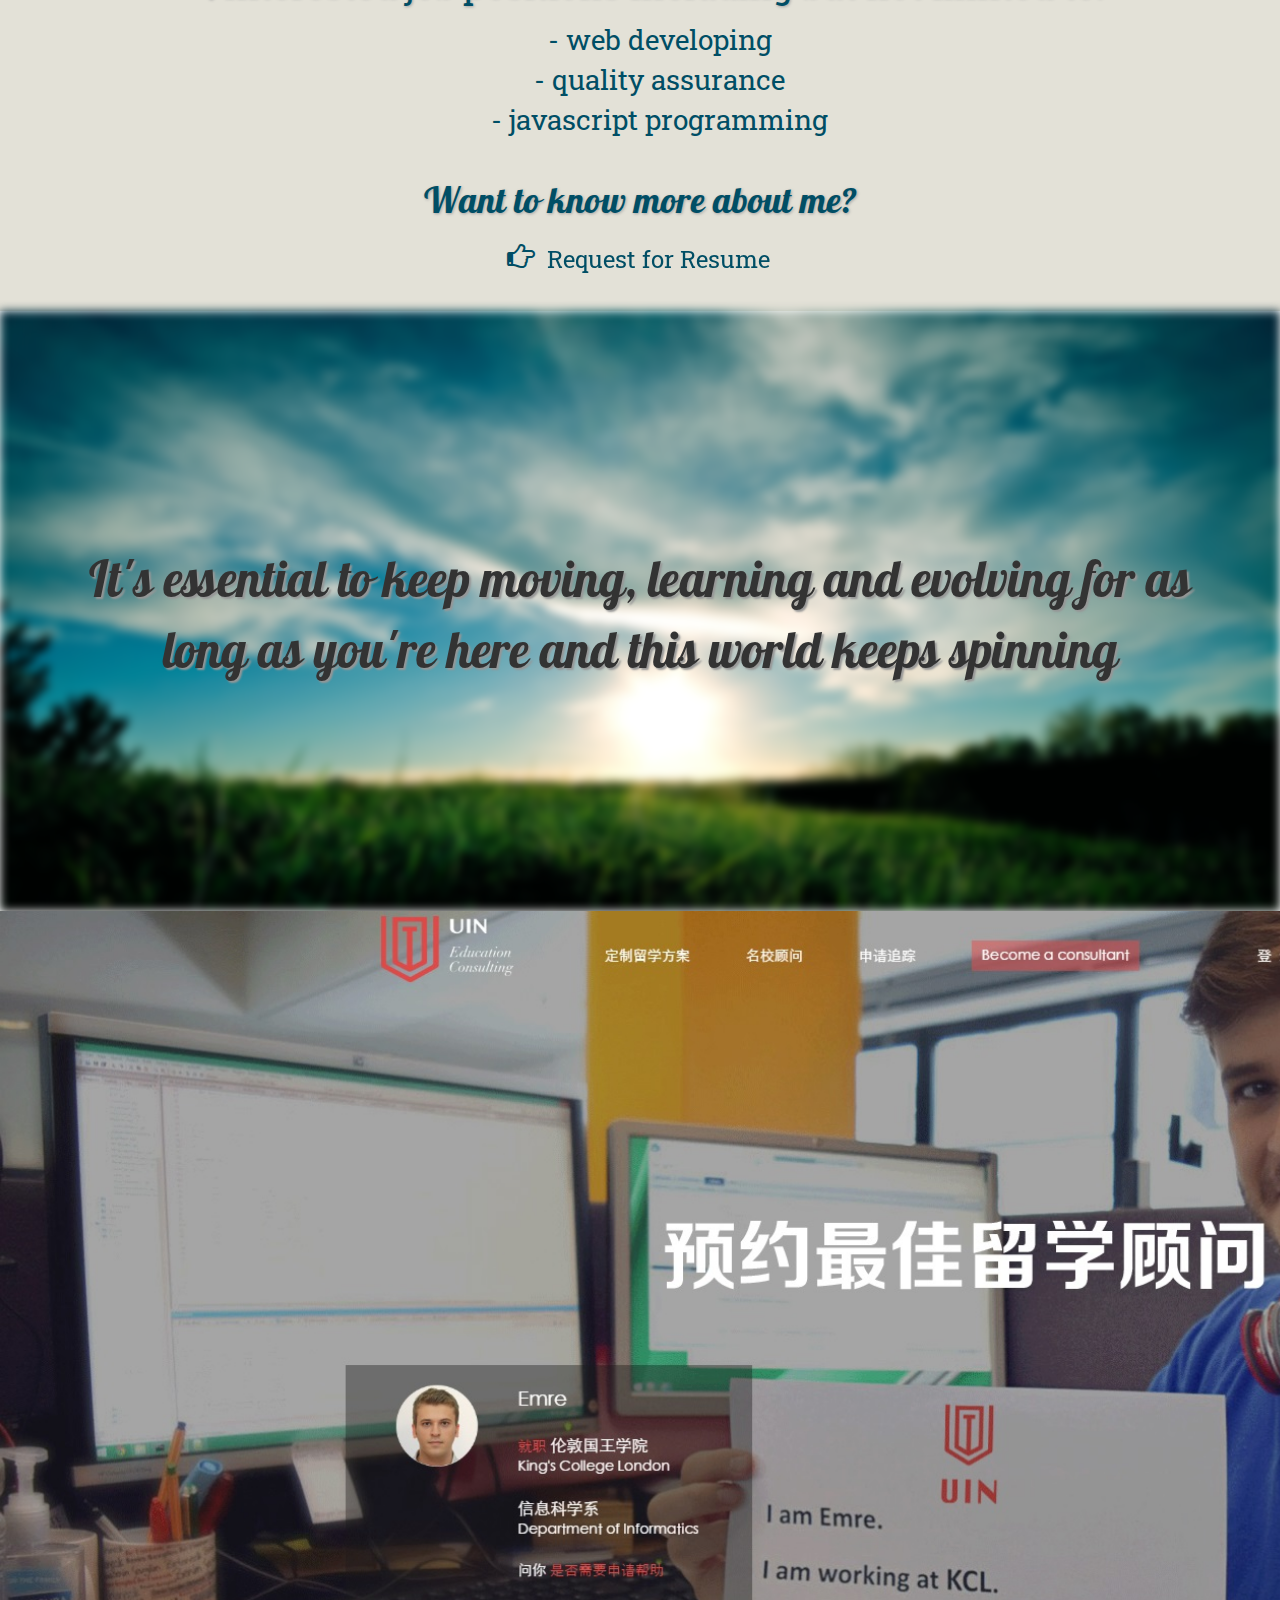
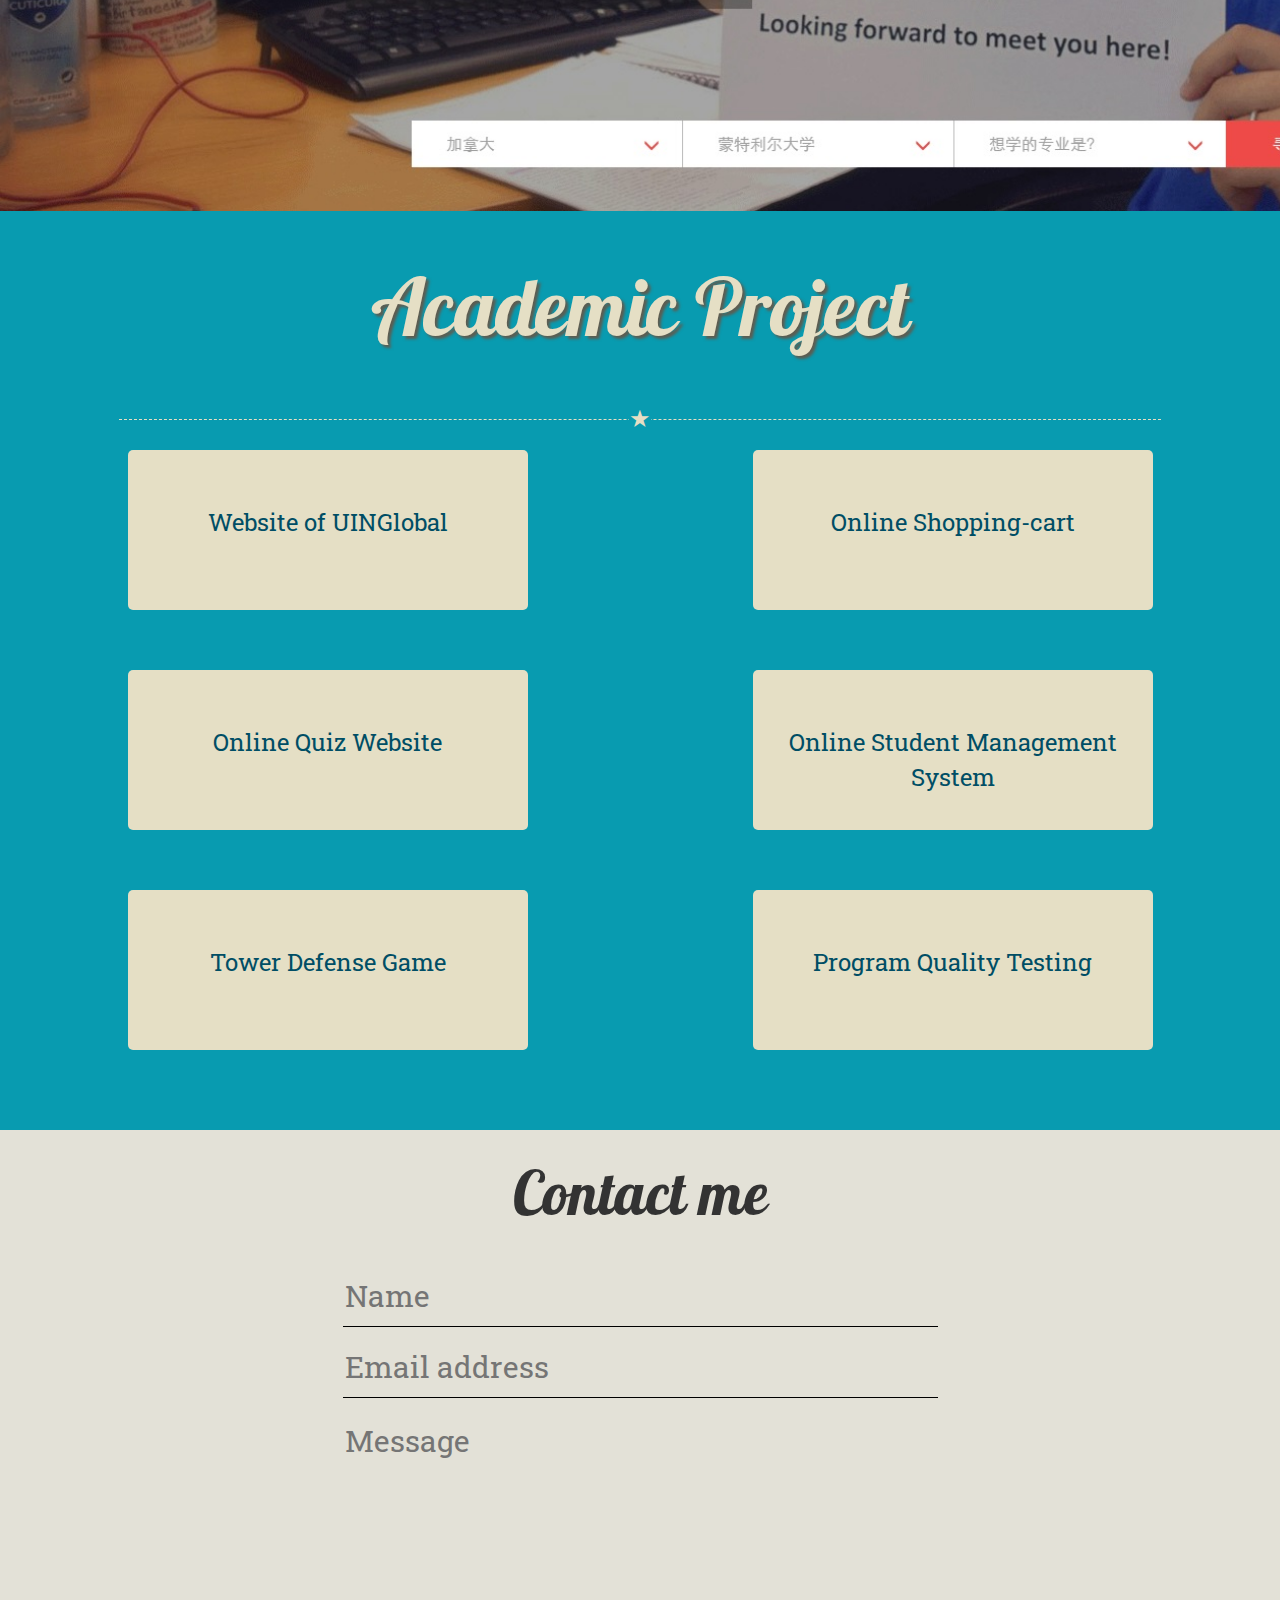
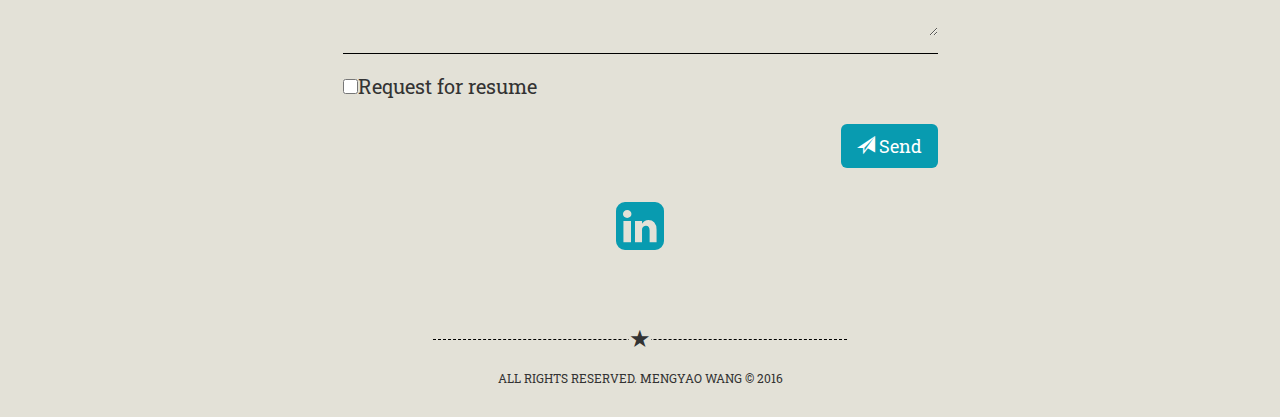
==== commit 3dffcb24: "Update index.html" ====
--- a/index.html
+++ b/index.html
@@ -96,7 +96,7 @@
                         </p>
                     </div>
                     <div class="col-lg-4 col-xs-12 mengyao_img">
-                        <img src="imgs/1.jpg">
+                        <img src="imgs/myPic.jpg">
                     </div>
                     <div class="col-xs-12" id="skillset">
                         <p>Skillset</p>
@@ -232,7 +232,7 @@
                         </a>
                     </div>
                     <div class="slide">
-                        <a href="https://github.com/alexwolfwang/doraemonquiz">
+                        <a href="https://alexwolfwang.github.io/alexwolfwang-gitbub.io-doraemon-quiz/">
                             <img src="imgs/quiz.jpg">
                         </a>
                     </div>
--- a/css/common.css
+++ b/css/common.css
@@ -274,7 +274,10 @@
 #about {
     background-color: #e3e1d7;
 }
-
+.mengyao_img img {
+    width:220px;
+    height:320px;
+}
 #about .container-fluid {
     margin: 0;
     padding-top: 60px;
@@ -576,6 +579,33 @@
         word-wrap: break-word;
         top: 120px;
     }
+}
+
+
+
+/*portfolio*/
+
+#portfolio .row {
+    height:900px;
+    overflow: hidden;
+    margin-left: 0;
+    display: block;
+    /*display: inline-block;*/
+}
+
+#portfolio .slides {
+    width: 9600px;
+    height: 600px;
+}
+
+#portfolio .slides img {
+    width: 1920px;
+    float: left;
+    position: relative;
+}
+
+#portfolio .container-fluid{
+    padding-left: 0;
 }
 /*project*/
 
@@ -776,4 +806,4 @@
 footer #copyright {
     margin-top: 30px;
     font-size: 12px;
-}+}
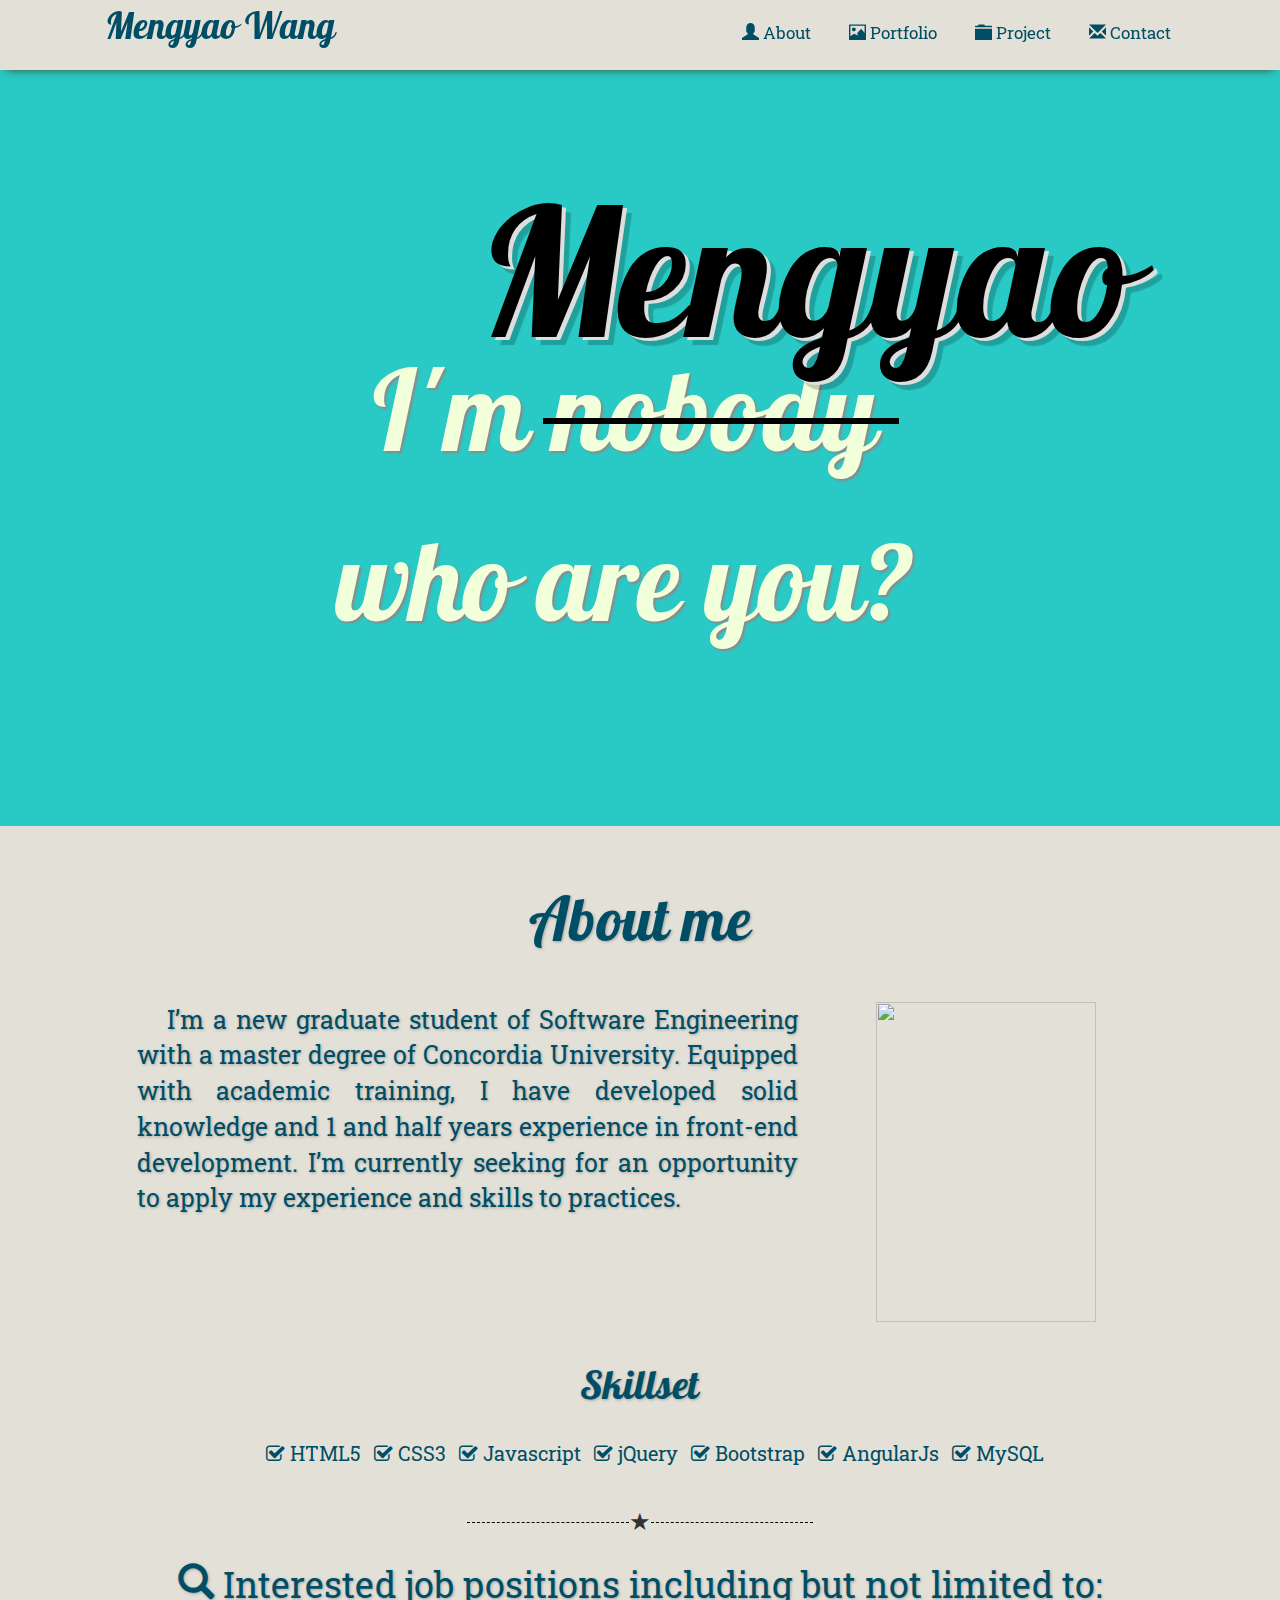
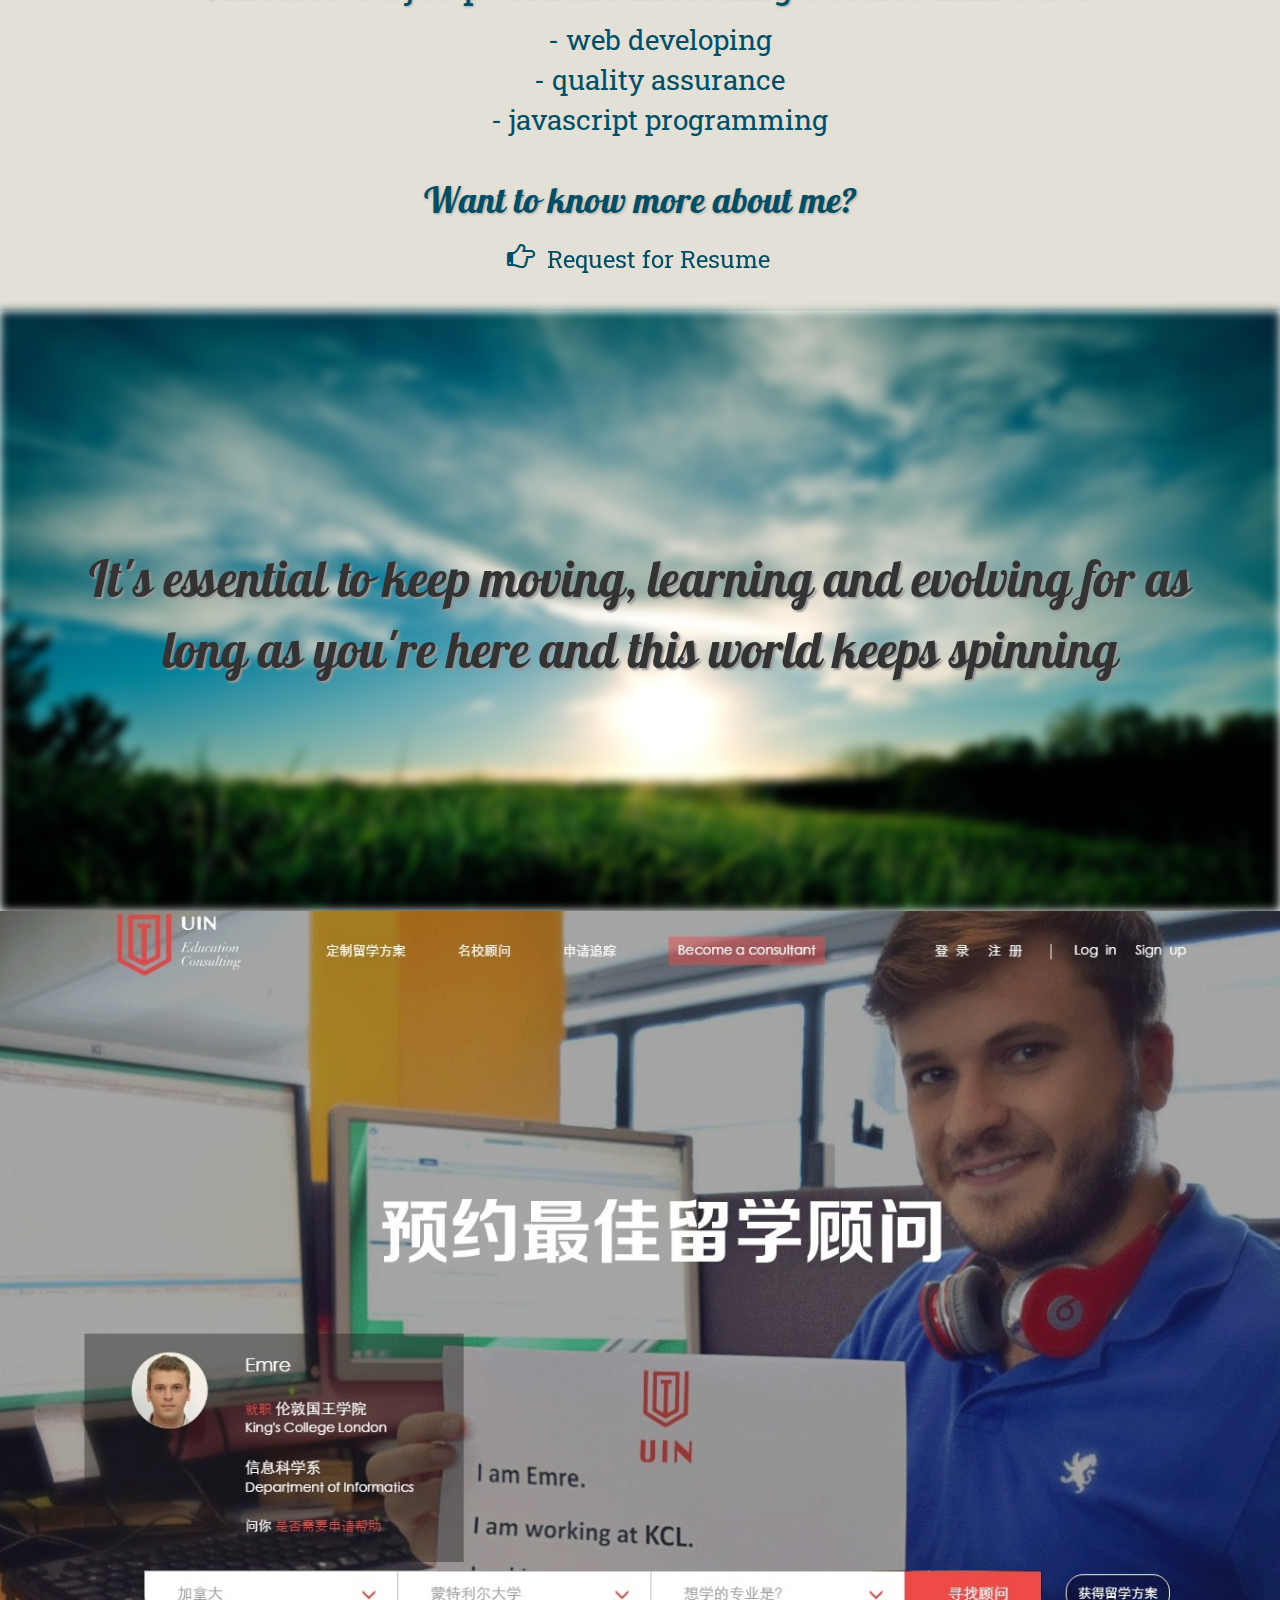
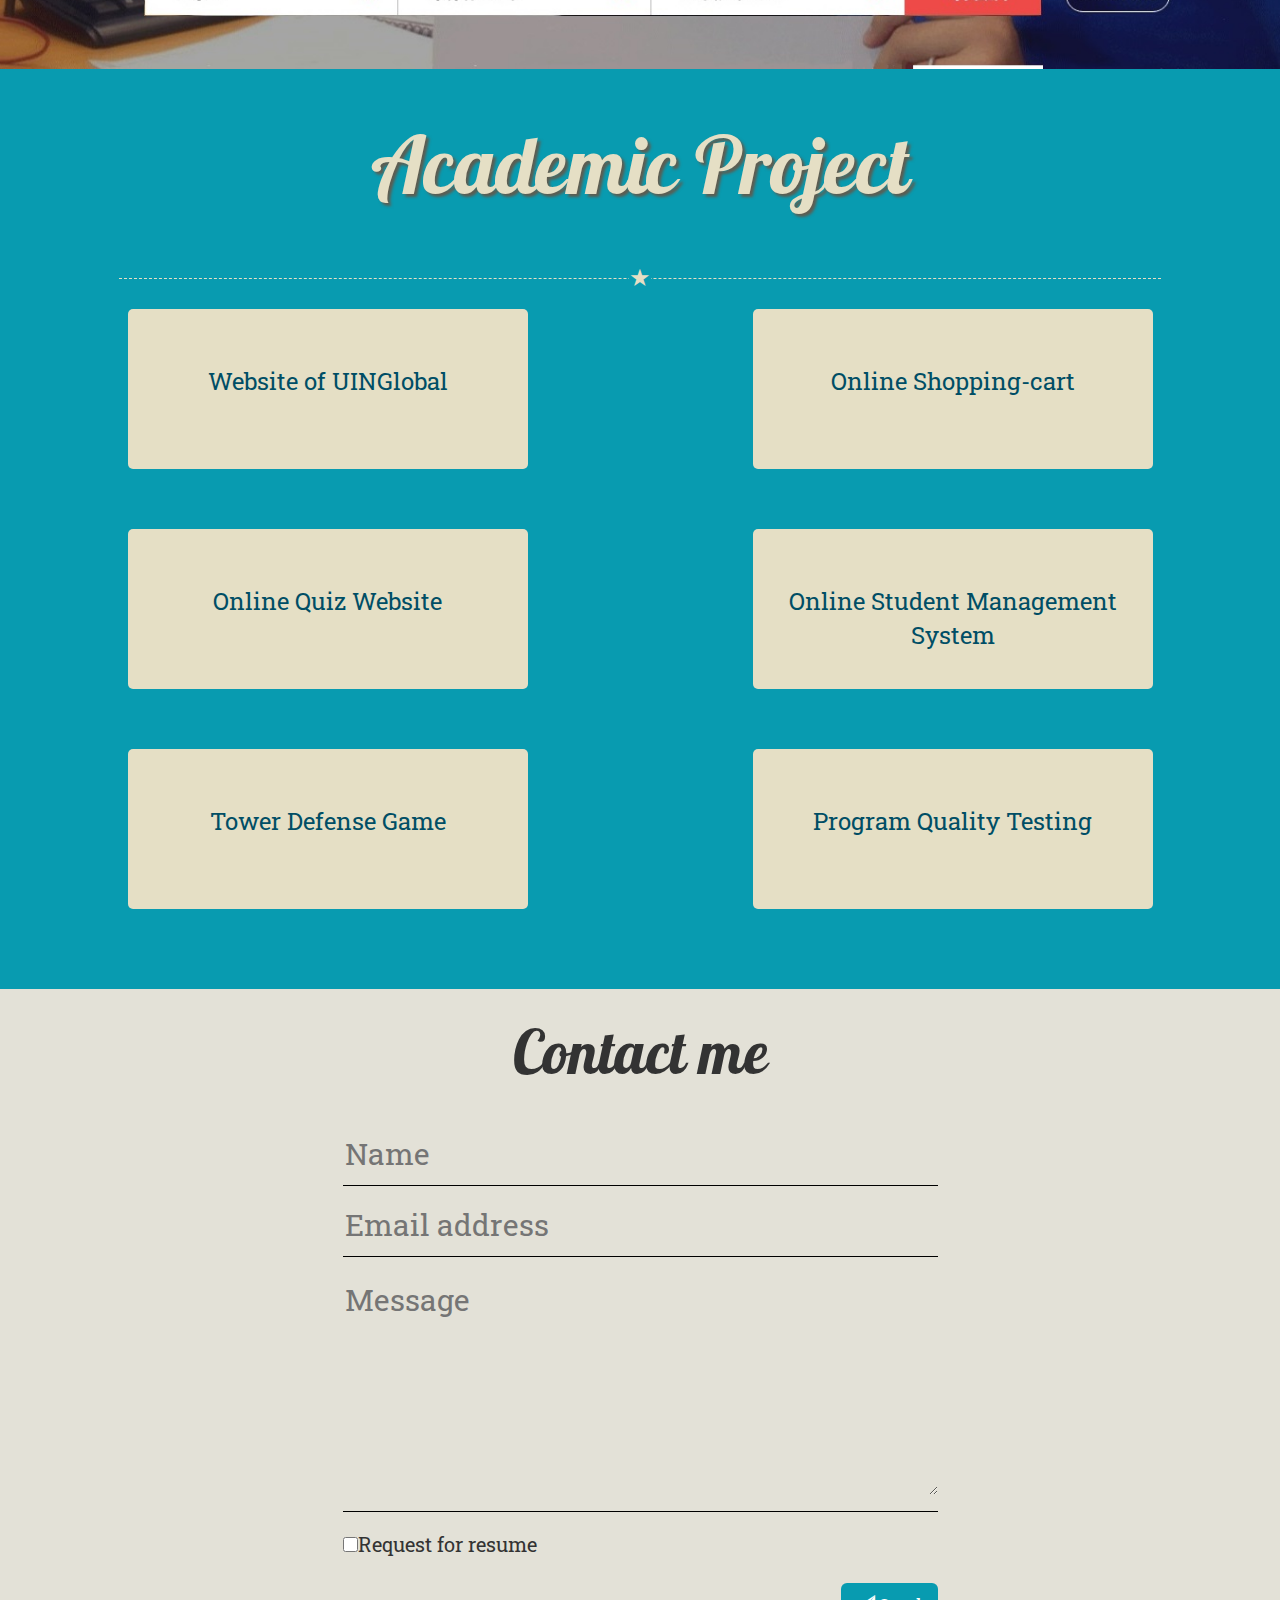
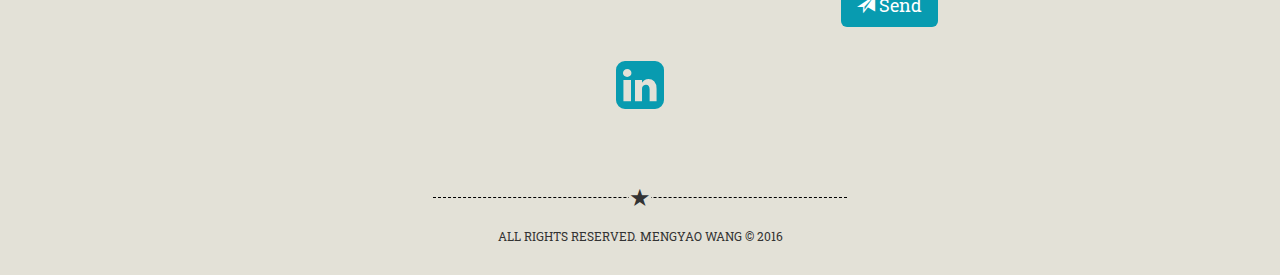
==== commit b1ae284e: "Update index.html" ====
--- a/index.html
+++ b/index.html
@@ -9,6 +9,7 @@
     <link rel="stylesheet" type="text/css" href="https://fonts.googleapis.com/css?family=Galada">
     <link rel="stylesheet" type="text/css" href="https://fonts.googleapis.com/css?family=Roboto+Slab">
     <link rel="stylesheet" href="css/common.css">
+    <link rel="stylesheet" href="css/portfolio.css">
     <script type="text/javascript" src="https://cdn.emailjs.com/dist/email.min.js"></script>
     <script type="text/javascript">
         (function() {
@@ -187,7 +188,7 @@
                                                     <input type="checkbox" id="request_label" aria-invalid="false">
                                                     Request for resume
                                                 </div>
-
+                                                </form>
                                         </div>
                                     </div>
 
@@ -201,7 +202,6 @@
                                             <button class="btn btn-primary btn-lg cancel" data-dismiss="modal">Cancel</button>
                                         </div>
                                     </div>
-                                    </form>
                                 </div>
                             </div>
                         </div>
--- a/css/common.css
+++ b/css/common.css
@@ -1,809 +1,816 @@
-nav {
-    height: 70px;
-    background-color: #e3e1d7 ;
-    box-shadow: 0 6px 8px -6px #3B4D34;
-    border-radius: 0px !important;
-}
-
-
-.my_name {
-    font-family: "Galada",serif;
-    font-size: 2.6em;
-    color: #004e65;
-    margin-top: 6px;
-    transition: all .6s ease;
-}
-.navbar .container-fluid {
-    max-width: 1100px;
-}
-
-
-.navbar-right li a {
-    font-size: 1.2em;
-    color: #004e65;
-    margin-top: 8px;
-    padding-left: 5px;
-    padding-right: 5px;
-    font-family: "Roboto Slab", serif;
-}
-
-.navbar-right a:before,
-.navbar-right a:after {
-    display: inline-block;
-    position: relative;
-    opacity: 0;
-    -webkit-transition: all .4s, opacity 0.2s;
-    -moz-transition: all .4s, opacity 0.2s;
-    transition: all .4s, opacity 0.2s;
-}
-
-
-.navbar-right a:before {
-    content: '[';
-    margin-right: 5px;
-    -webkit-transform: translate(8px);
-    -moz-transform: translate(8px);
-    transform: translate(8px);
-}
-
-.navbar-right a:after {
-    content: ']';
-    margin-left: 5px;
-    -webkit-transform: translate(-8px);
-    -moz-transform: translate(-8px);
-    transform: translate(-8px);
-}
-
-.navbar-right a:hover,
-.navbar-right a:focus{
-    background-color: transparent !important;
-}
-.navbar-right a:hover:before,
-.navbar-right a:hover:after,
-.navbar-right a:active:before,
-.navbar-right a:active:after
-{
-    opacity: 1;
-    -webkit-transform: translate(0px);
-    -moz-transform: translate(0px);
-    transform: translate(0px);
-
-}
-
-.navbar .navbar-right .active a:before {
-    opacity: 1;
-    -webkit-transform: translate(0px);
-    -moz-transform: translate(0px);
-    transform: translate(0px);
-}
-
-.navbar .navbar-right .active a:after {
-    opacity: 1;
-    -webkit-transform: translate(0px);
-    -moz-transform: translate(0px);
-    transform: translate(0px);
-}
-
-.navbar-toggle {
-    border-color: #848482;
-}
-
-.navbar-toggle .icon-bar {
-    background-color: #848482;
-}
-
-.navbar .navbar-right {
-    background-color: #e3e1d7;
-    float: right;
-}
-
-header .container-fluid {
-    padding-top: 90px;
-    padding-bottom: 140px;
-    font-size: 8em;
-
-    color: #f1ffda;
-    background-color: #29c9c5;
-    font-family: "Galada", serif;
-    text-align: center;
-
-}
-
-
-#mengyao {
-    position: relative;
-    text-align: center;
-    color: black;
-    right: -180px;
-    font-size: 1.6em;
-    text-shadow: 4px 3px 0px #dedede, 9px 8px 1px rgba(0,0,0,0.2);
-    text-decoration: none;
-    top: 80px;
-    z-index: 2;
-    -webkit-transition: all 0.3s ease-out;
-    -moz-transition: all 0.3s ease-out;
-    -ms-transition: all 0.3s ease-out;
-    -o-transition: all 0.3s ease-out;
-    transition: all 0.3s ease-out;
-}
-
-#mengyao:hover {
-    opacity: 1;
-}
-
-
-header .row p {
-    text-align: center;
-    text-shadow: 2px 2px 2px #8b8b8b;
-}
-
-header #line {
-    position: relative;
-    display: inline-block;
-}
-header #line:before {
-    content: '';
-    width: 110%;
-    border-bottom: 6px solid black;
-    position: absolute;
-    left: -10px;
-    top: 45%;
-}
-
-
-header .tooltip {
-    width: 180px;
-    display: block;
-    background-color: #fffccc;
-    position: absolute;
-    left: 40%;
-    bottom: 200px;
-    pointer-events: none;
-    margin-bottom: 15px;
-    margin-right: 10px;
-    -webkit-transform: translateY(10px);
-    -moz-transform: translateY(10px);
-    -ms-transform: translateY(10px);
-    -o-transform: translateY(10px);
-    transform: translateY(10px);
-    -webkit-transition: all .25s ease-out;
-    -moz-transition: all .25s ease-out;
-    -ms-transition: all .25s ease-out;
-    -o-transition: all .25s ease-out;
-    transition: all .25s ease-out;
-    -webkit-box-shadow: 2px 2px 4px rgba(0, 0, 0, 0.3);
-    -moz-box-shadow: 2px 2px 4px rgba(0, 0, 0, 0.3);
-    -ms-box-shadow: 2px 2px 4px rgba(0, 0, 0, 0.3);
-    -o-box-shadow: 2px 2px 4px rgba(0, 0, 0, 0.3);
-    box-shadow: 2px 2px 4px rgba(0,0,0,0.3);
-
-}
-
-.content {
-    font-size: 24px;
-    padding: 10px;
-}
-
-.tooltip p {
-    margin: 10px 6px;
-    float: left;
-}
-
-#mengyao .tooltip:before {
-    bottom: 10px;
-    content: '';
-    display: block;
-    position: absolute;
-    width: 120%;
-    height: 150px;
-    left: -50px;
-}
-
-#mengyao .tooltip:after {
-    border-left: solid transparent 10px;
-    border-top: solid #fffccc 10px;
-    border-right: solid transparent 10px;
-
-    bottom: -10px;
-    content: '';
-    height: 0;
-    left: 80px;
-    margin-left: 10px;
-    position: absolute;
-    width: 0;
-
-}
-
-#mengyao:hover .tooltip {
-    opacity: 1;
-    pointer-events: auto;
-
-    -webkit-transform: translateY(0px);
-    -moz-transform: translateY(0px);
-    -ms-transform: translateY(0px);
-    -o-transform: translateY(0px);
-    transform: translateY(0px);
-}
-
-#mengyao .tooltip span:hover {
-    color: red;
-}
- @media (max-width: 768px) {
-     header .container-fluid {
-         padding: 150px 6px 150px;
-         font-size: 4em;
-     }
-
-     #mengyao {
-         font-size: 1.2em;
-         left:70px;
-         top:35px;
-     }
-
-     #mengyao .tooltip {
-         left: 0;
-         top: -90%;
-         bottom: 80%;
-         width: 85%;
-         padding-top: 0;
-     }
-
-     #mengyao .tooltip:after {
-         bottom: -10px;
-         left: 80px;
-         border-left: solid transparent 10px;
-         border-top: solid #fffccc 10px;
-         border-right: solid transparent 10px;
-     }
-
-     .content {
-         margin-top: 5px;
-         padding-left: 10px;
-         font-size: 2em;
-     }
-
-     .content p {
-         margin: 0 6px 10px 15px;
-         font-size: 1em;
-     }
-
- }
-
-/*About*/
-
-#about {
-    background-color: #e3e1d7;
-}
-.mengyao_img img {
-    width:220px;
-    height:320px;
-}
-#about .container-fluid {
-    margin: 0;
-    padding-top: 60px;
-    text-align: center;
-    font-family: "Roboto Slab", serif;
-}
-
-#about .container-fluid>p {
-    font-size: 60px;
-    color: #004e65;
-    margin-bottom: 30px;
-    font-family: "Galada", serif;
-}
-
-#about .container-fluid p {
-    text-align: center;
-    text-shadow: 1px 1px 3px #a3a3a3;
-}
-
-#about .intro p {
-    font-size: 25px;
-    color: #004e65;
-    text-align: justify;
-    text-indent: 30px;
-}
-
-#skillset {
-    margin-top: 40px;
-}
-
-#skillset p {
-    font-size: 40px;
-    color: #004e65;
-
-    text-align: left;
-    margin-bottom: 20px;
-    font-family: "Galada", serif;
-}
-#skill li {
-    display: inline-block;
-    color: #004e65;
-    padding-bottom: 10px;
-    list-style-type: none;
-    font-size: 20px;
-    margin-right: 10px;
-}
-
-.divide {
-    border-bottom: 1px dashed black;
-}
-
-.divide:after {
-    content: '\002605';
-    font-size: 24px;
-    top: 17px;
-    position: relative;
-    background-color: #e3e1d7;
-}
-
-.interest_job>p{
-    font-size: 36px;
-    color: #004e65;
-    margin-top: 36px;
-}
-
-.interest_job ul {
-    list-style-type: none;
-    font-size: 28px;
-    line-height: 40px;
-    color: #004e65;
-}
-
-.know_more {
-    margin-top: 30px;
-}
-
-.know_more>p {
-    font-size: 36px;
-    font-family: "Galada", serif;
-    color: #004e65;
-}
-
-.know_more i {
-    font-size: 28px;
-    color: #004e65;
-    vertical-align: top;
-}
-
-.know_more a {
-    font-size: 32px;
-    color: #004e65;
-}
-
-@media(max-width: 768px) {
-    #about .container-fluid>p {
-        font-size: 5em;
-    }
-
-    #about .container-fluid .intro p {
-        font-size: 1.3em;
-    }
-
-    #about .intro ul,
-    #about #skillset ul {
-        margin: 0;
-        padding: 0 0 30px 0;
-    }
-    #about #skillset p {
-        padding-top: 30px;
-        margin-bottom: 10px;
-        font-size: 2.6em;
-        text-align: center;
-    }
-
-    #about #skill li {
-        font-size: 1.4em;
-        /*margin-left: 40px;*/
-        display: block;
-        text-align: left;
-
-    }
-    #about .interest_job {
-        margin-left: -30px;
-        margin-right: -30px;
-    }
-    #about .interest_job p {
-        font-size: 24px;
-    }
-    #about .interest_job li {
-        font-size: 20px;
-        line-height: 30px;
-    }
-
-    #about .know_more p {
-        font-size: 1.7em;
-    }
-
-    #about .know_more i {
-        font-size: 20px;
-    }
-    #about .know_more span {
-        font-size: 0.6em;
-    }
-    #about #resume span:after {
-        font-size: 0.9em;
-        padding-right: 5px;
-    }
-}
-
-#resume {
-
-    display: inline-block;
-    position: relative;
-    text-decoration: none;
-    perspective: 600px;
-    perspective-origin: 50% 50%;
-    transform-style: preserve-3d;
-    transition: all .6s ease;
-    overflow: hidden;
-    margin-bottom: 30px;
-}
-
-#resume:hover span {
-    background-color: #004e65;
-    transform: translate3d(0,0,0) rotateX(90deg)
-}
-
-#resume span {
-    display: block;
-    position: relative;
-    font-size: 24px;
-    padding: 0 3px;
-    transition: all .6s ease;
-    transform-origin: 50% 0%;
-    transform-style: preserve-3d;
-}
-
-
-
-#resume span:after {
-    content: 'Request for Resume';
-    font-size: 22px;
-    display: block;
-    position: absolute;
-    padding-left: 10px;
-    color: white;
-    background-color: #004e65;
-    transition: all .6s ease;
-
-    transform-origin: 50% 0;
-    transform: translate3d(0,100%,0) rotateX(-90deg);
-}
-
-#request_modal .modal-body {
-    overflow: auto;
-}
-
-form {
-    font-family: "Roboto Slab", serif;
-    font-size: 20px;
-}
-#request_modal .modal-body form {
-    display: block;
-    text-align: left;
-}
-
-#request_modal .modal-body .controls input {
-    width: 300px;
-    height: 35px;
-    display: block;
-    border: 1px solid #999;
-    box-shadow: 0 0 6px rgba(0,0,0,0.5);
-}
-
-#request_modal .modal-body .controls textarea {
-    width: 300px;
-    display: block;
-    border: 1px solid #999;
-    box-shadow: 0 0 6px rgba(0,0,0,0.5);
-}
-
-.controls .help-block ul{
-    font-size: 14px;
-    list-style-type: none;
-    color: red;
-    padding-left: 0;
-}
-
-#request_modal .modal-footer .form-actions {
-    padding-top: 20px;
-    padding-bottom: 10px;
-}
-
-.form-actions button {
-    background-color: #089bb0;
-    border: 0;
-}
-
-.form-actions button:hover,
-.form-actions button:active,
-.form-actions button:target {
-    background-color: #b4dba4;
-    text-shadow: 2px 2px 2px #999;
-}
-
-@media(max-width: 768px) {
-    #about .know_more .close span{
-        font-size: 1em;
-    }
-    #request_form .control-group .controls input {
-        width: 130%;
-    }
-
-    #request_form .control-group .controls textarea {
-        width: 130%;
-    }
-    #request_form .control-group #request_label span {
-        font-size: 1em;
-    }
-
-}
-
-
-
-
-.keep_learning {
-    position: relative;
-    text-align: center;
-}
-
-.keep_learning .back_img {
-    background-image: url("../imgs/landscape.jpg");
-    background-position: center;
-    background-size: cover;
-    height: 600px;
-    -webkit-filter: blur(5px);
-}
-.keep_learning>p {
-    font-family: "Galada", serif;
-    font-size: 50px;
-    text-shadow: 2px 2px 2px #979797;
-    position: absolute;
-    display: block;
-    z-index: 2;
-    /*line-height: 600px;*/
-    top: 240px;
-    left: 0;
-    right: 0;
-    padding: 0 80px;
-}
-
-@media(max-width: 768px) {
-    .keep_learning .back_img {
-        height: 350px;
-    }
-
-    .keep_learning>p {
-        font-size: 35px;
-        word-wrap: break-word;
-        top: 120px;
-    }
-}
-
-
-
-/*portfolio*/
-
-#portfolio .row {
-    height:900px;
-    overflow: hidden;
-    margin-left: 0;
-    display: block;
-    /*display: inline-block;*/
-}
-
-#portfolio .slides {
-    width: 9600px;
-    height: 600px;
-}
-
-#portfolio .slides img {
-    width: 1920px;
-    float: left;
-    position: relative;
-}
-
-#portfolio .container-fluid{
-    padding-left: 0;
-}
-/*project*/
-
-#project .container-fluid{
-    padding-top: 50px;
-    padding-bottom: 50px;
-    height: 100%;
-    background-color: #089bb0;
-    text-align: center;
-}
-
-#project .container-fluid>p {
-    font-family: "Galada", serif;
-    font-size: 80px;
-    color: #e5dfc5;
-    text-shadow: 3px 3px 3px #5e5c50;
-}
-#project .container-fluid .divide {
-    border-color: #e5dfc5;
-}
-#project .container-fluid .divide:after {
-    background-color: #089bb0;
-    color: #e5dfc5;
-}
-
-#project .project_item {
-    display: block;
-    max-width: 400px;
-    margin: 30px auto;
-    text-decoration: none;
-    position: relative;
-}
-#project .project_title {
-    height: 160px;
-    border-radius: 5px;
-    background-color: #e5dfc5;
-    font-family: "Roboto Slab",serif;
-    font-size: 24px;
-}
-
-#project .project_title>p {
-    padding-top: 55px;
-    color: #004e65;
-}
-
-
-#project .project_item .cover {
-    position: absolute;
-    width: 100%;
-    height: 100%;
-    font-size: 50px;
-    top: 0;
-    opacity: 0;
-    color: #d0e9c6;
-    background-color: rgba(141,198,169,0.9);
-    border-radius: 5px;
-    padding-top: 45px;
-    transition: all .6s ease;
-}
-
-#project .cover:hover {
-    opacity: 1;
-}
-
-.modal-dialog {
-    margin: 200px auto;
-}
-
-.project_modal {
-    width:70%;
-}
-
-
-.modal-content {
-    background-color: #e5dfc5;
-}
-.modal .modal-header {
-    text-align: center;
-    font-family: "Galada", serif;
-    font-size: 40px;
-    border-color: #e5dfc5;
-}
-.modal .modal-header .divide {
-    margin-top: -40px;
-}
-.modal .modal-header .divide:after {
-    background-color: #e5dfc5;
-    top: 25px;
-}
-
-.modal .modal-body {
-    font-size: 20px;
-    border-color: #e5dfc5;
-}
-.modal-body .uinglobal {
-    background-color: #089bb0;
-    border: 0;
-}
-
-.modal-body .uinglobal:hover,
-.modal-body .uinglobal:active,
-.modal-body .uinglobal:target {
-    background-color: #b4dba4;
-    text-shadow: 2px 2px 2px #999;
-}
-
-@media(max-width: 768px) {
-    .project_modal {
-        width: 90%;
-    }
-
-    .modal .modal-header {
-        font-size: 35px;
-    }
-    .modal .modal-body {
-        font-size: 16px;
-        font-family: "Roboto Slab", serif;
-    }
-}
-
-.modal .modal-footer {
-    border-color: #e5dfc5;
-}
-.modal .modal-body .description {
-    margin-left: 30px;
-}
-.close{
-    float: right;
-}
-
-#contact{
-    background-color: #e3e1d7;
-}
-
-#contact .container-fluid .title {
-    margin-top: 30px;
-}
-#contact .container-fluid p {
-    font-family: 'Galada', serif;
-    font-size: 60px;
-    text-align: center;
-}
-
-#contact .message {
-    text-align: left;
-}
-
-#contact .message .controls {
-    border-bottom: 1px solid black;
-    padding-top: 20px;
-}
-#contact .message input,#contact .message textarea {
-    width: 100%;
-    font-family: "Roboto Slab", serif;
-    font-size: 30px;
-    border: none;
-    background-color: transparent;
-}
-#contact .message input {
-    position: relative;
-    height: 40px;
-}
-
-#contact .message #request_label2 {
-    width: 15px;
-    height: 15px;
-    margin-top: 25px;
-    display: inline-block;
-}
-
-#contact .contact_footer {
-    /*text-align: right;*/
-    margin-top: 20px;
-    font-family: "Roboto Slab", serif;
-
-}
-
-#contact .contact_footer .msg_reply{
-    float: left;
-}
-
-#contact .contact_footer .msg_send{
-    float: right;
-    margin-top: 4px;
-}
-
-
-footer {
-    text-align: center;
-    background-color: #e3e1d7;
-    padding: 20px;
-    font-family: "Roboto Slab", serif;
-    overflow: auto;
-}
-footer .divide {
-
-}
-footer #copyright {
-    margin-top: 30px;
-    font-size: 12px;
-}
+nav {
+    height: 70px;
+    background-color: #e3e1d7 ;
+    box-shadow: 0 6px 8px -6px #3B4D34;
+    border-radius: 0px !important;
+}
+
+
+.my_name {
+    font-family: "Galada",serif;
+    font-size: 2.6em;
+    color: #004e65;
+    margin-top: 6px;
+    transition: all .6s ease;
+}
+.navbar .container-fluid {
+    max-width: 1100px;
+}
+
+
+.navbar-right li a {
+    font-size: 1.2em;
+    color: #004e65;
+    margin-top: 8px;
+    padding-left: 5px;
+    padding-right: 5px;
+    font-family: "Roboto Slab", serif;
+}
+
+.navbar-right a:before,
+.navbar-right a:after {
+    display: inline-block;
+    position: relative;
+    opacity: 0;
+    -webkit-transition: all .4s, opacity 0.2s;
+    -moz-transition: all .4s, opacity 0.2s;
+    transition: all .4s, opacity 0.2s;
+}
+
+
+.navbar-right a:before {
+    content: '[';
+    margin-right: 5px;
+    -webkit-transform: translate(8px);
+    -moz-transform: translate(8px);
+    transform: translate(8px);
+}
+
+.navbar-right a:after {
+    content: ']';
+    margin-left: 5px;
+    -webkit-transform: translate(-8px);
+    -moz-transform: translate(-8px);
+    transform: translate(-8px);
+}
+
+.navbar-right a:hover,
+.navbar-right a:focus{
+    background-color: transparent !important;
+}
+.navbar-right a:hover:before,
+.navbar-right a:hover:after,
+.navbar-right a:active:before,
+.navbar-right a:active:after
+{
+    opacity: 1;
+    -webkit-transform: translate(0px);
+    -moz-transform: translate(0px);
+    transform: translate(0px);
+
+}
+
+.navbar .navbar-right .active a:before {
+    opacity: 1;
+    -webkit-transform: translate(0px);
+    -moz-transform: translate(0px);
+    transform: translate(0px);
+}
+
+.navbar .navbar-right .active a:after {
+    opacity: 1;
+    -webkit-transform: translate(0px);
+    -moz-transform: translate(0px);
+    transform: translate(0px);
+}
+
+.navbar-toggle {
+    border-color: #848482;
+}
+
+.navbar-toggle .icon-bar {
+    background-color: #848482;
+}
+
+.navbar .navbar-right {
+    background-color: #e3e1d7;
+    float: right;
+}
+
+header .container-fluid {
+    padding-top: 90px;
+    padding-bottom: 140px;
+    font-size: 8em;
+
+    color: #f1ffda;
+    background-color: #29c9c5;
+    font-family: "Galada", serif;
+    text-align: center;
+
+}
+
+
+#mengyao {
+    position: relative;
+    text-align: center;
+    color: black;
+    right: -180px;
+    font-size: 1.6em;
+    text-shadow: 4px 3px 0px #dedede, 9px 8px 1px rgba(0,0,0,0.2);
+    text-decoration: none;
+    top: 80px;
+    z-index: 2;
+    -webkit-transition: all 0.3s ease-out;
+    -moz-transition: all 0.3s ease-out;
+    -ms-transition: all 0.3s ease-out;
+    -o-transition: all 0.3s ease-out;
+    transition: all 0.3s ease-out;
+}
+
+#mengyao:hover {
+    opacity: 1;
+}
+
+
+header .row p {
+    text-align: center;
+    text-shadow: 2px 2px 2px #8b8b8b;
+}
+
+header #line {
+    position: relative;
+    display: inline-block;
+}
+header #line:before {
+    content: '';
+    width: 110%;
+    border-bottom: 6px solid black;
+    position: absolute;
+    left: -10px;
+    top: 45%;
+}
+
+
+header .tooltip {
+    width: 180px;
+    display: block;
+    background-color: #fffccc;
+    position: absolute;
+    left: 40%;
+    bottom: 200px;
+    pointer-events: none;
+    margin-bottom: 15px;
+    margin-right: 10px;
+    -webkit-transform: translateY(10px);
+    -moz-transform: translateY(10px);
+    -ms-transform: translateY(10px);
+    -o-transform: translateY(10px);
+    transform: translateY(10px);
+    -webkit-transition: all .25s ease-out;
+    -moz-transition: all .25s ease-out;
+    -ms-transition: all .25s ease-out;
+    -o-transition: all .25s ease-out;
+    transition: all .25s ease-out;
+    -webkit-box-shadow: 2px 2px 4px rgba(0, 0, 0, 0.3);
+    -moz-box-shadow: 2px 2px 4px rgba(0, 0, 0, 0.3);
+    -ms-box-shadow: 2px 2px 4px rgba(0, 0, 0, 0.3);
+    -o-box-shadow: 2px 2px 4px rgba(0, 0, 0, 0.3);
+    box-shadow: 2px 2px 4px rgba(0,0,0,0.3);
+
+}
+
+.content {
+    font-size: 24px;
+    padding: 10px;
+}
+
+.tooltip p {
+    margin: 10px 6px;
+    float: left;
+}
+
+#mengyao .tooltip:before {
+    bottom: 10px;
+    content: '';
+    display: block;
+    position: absolute;
+    width: 120%;
+    height: 150px;
+    left: -50px;
+}
+
+#mengyao .tooltip:after {
+    border-left: solid transparent 10px;
+    border-top: solid #fffccc 10px;
+    border-right: solid transparent 10px;
+
+    bottom: -10px;
+    content: '';
+    height: 0;
+    left: 80px;
+    margin-left: 10px;
+    position: absolute;
+    width: 0;
+
+}
+
+#mengyao:hover .tooltip {
+    opacity: 1;
+    pointer-events: auto;
+
+    -webkit-transform: translateY(0px);
+    -moz-transform: translateY(0px);
+    -ms-transform: translateY(0px);
+    -o-transform: translateY(0px);
+    transform: translateY(0px);
+}
+
+#mengyao .tooltip span:hover {
+    color: red;
+}
+ @media (max-width: 768px) {
+     header .container-fluid {
+         padding: 150px 6px 150px;
+         font-size: 4em;
+     }
+
+     #mengyao {
+         font-size: 1.2em;
+         left:70px;
+         top:35px;
+     }
+
+     #mengyao .tooltip {
+         left: 0;
+         top: -90%;
+         bottom: 80%;
+         width: 85%;
+         padding-top: 0;
+     }
+
+     #mengyao .tooltip:after {
+         bottom: -10px;
+         left: 80px;
+         border-left: solid transparent 10px;
+         border-top: solid #fffccc 10px;
+         border-right: solid transparent 10px;
+     }
+
+     .content {
+         margin-top: 5px;
+         padding-left: 10px;
+         font-size: 2em;
+     }
+
+     .content p {
+         margin: 0 6px 10px 15px;
+         font-size: 1em;
+     }
+
+ }
+
+/*About*/
+
+#about {
+    background-color: #e3e1d7;
+}
+
+#about .container-fluid {
+    margin: 0;
+    padding-top: 60px;
+    text-align: center;
+    font-family: "Roboto Slab", serif;
+}
+
+#about .container-fluid>p {
+    font-size: 60px;
+    color: #004e65;
+    margin-bottom: 30px;
+    font-family: "Galada", serif;
+}
+
+#about .container-fluid p {
+    text-align: center;
+    text-shadow: 1px 1px 3px #a3a3a3;
+}
+
+#about .intro p {
+    font-size: 25px;
+    color: #004e65;
+    text-align: justify;
+    text-indent: 30px;
+}
+
+#skillset {
+    margin-top: 40px;
+}
+
+#skillset p {
+    font-size: 40px;
+    color: #004e65;
+
+    text-align: left;
+    margin-bottom: 20px;
+    font-family: "Galada", serif;
+}
+#skill li {
+    display: inline-block;
+    color: #004e65;
+    padding-bottom: 10px;
+    list-style-type: none;
+    font-size: 20px;
+    margin-right: 10px;
+}
+
+.divide {
+    border-bottom: 1px dashed black;
+}
+
+.divide:after {
+    content: '\002605';
+    font-size: 24px;
+    top: 17px;
+    position: relative;
+    background-color: #e3e1d7;
+}
+
+.interest_job>p{
+    font-size: 36px;
+    color: #004e65;
+    margin-top: 36px;
+}
+
+.interest_job ul {
+    list-style-type: none;
+    font-size: 28px;
+    line-height: 40px;
+    color: #004e65;
+}
+
+.know_more {
+    margin-top: 30px;
+}
+
+.know_more>p {
+    font-size: 36px;
+    font-family: "Galada", serif;
+    color: #004e65;
+}
+
+.know_more i {
+    font-size: 28px;
+    color: #004e65;
+    vertical-align: top;
+}
+
+.know_more a {
+    font-size: 32px;
+    color: #004e65;
+}
+
+@media(max-width: 768px) {
+    #about .container-fluid>p {
+        font-size: 5em;
+    }
+
+    #about .container-fluid .intro p {
+        font-size: 1.3em;
+    }
+
+    #about .intro ul,
+    #about #skillset ul {
+        margin: 0;
+        padding: 0 0 30px 0;
+    }
+    #about #skillset p {
+        padding-top: 30px;
+        margin-bottom: 10px;
+        font-size: 2.6em;
+        text-align: center;
+    }
+
+    #about #skill li {
+        font-size: 1.4em;
+        /*margin-left: 40px;*/
+        display: block;
+        text-align: left;
+
+    }
+    #about .interest_job {
+        margin-left: -30px;
+        margin-right: -30px;
+    }
+    #about .interest_job p {
+        font-size: 24px;
+    }
+    #about .interest_job li {
+        font-size: 20px;
+        line-height: 30px;
+    }
+
+    #about .know_more p {
+        font-size: 1.7em;
+    }
+
+    #about .know_more i {
+        font-size: 20px;
+    }
+    #about .know_more span {
+        font-size: 0.6em;
+    }
+    #about #resume span:after {
+        font-size: 0.9em;
+        padding-right: 5px;
+    }
+}
+
+#resume {
+
+    display: inline-block;
+    position: relative;
+    text-decoration: none;
+    perspective: 600px;
+    perspective-origin: 50% 50%;
+    transform-style: preserve-3d;
+    transition: all .6s ease;
+    overflow: hidden;
+    margin-bottom: 30px;
+}
+
+#resume:hover span {
+    background-color: #004e65;
+    transform: translate3d(0,0,0) rotateX(90deg)
+}
+
+#resume span {
+    display: block;
+    position: relative;
+    font-size: 24px;
+    padding: 0 3px;
+    transition: all .6s ease;
+    transform-origin: 50% 0%;
+    transform-style: preserve-3d;
+}
+
+
+
+#resume span:after {
+    content: 'Request for Resume';
+    font-size: 22px;
+    display: block;
+    position: absolute;
+    padding-left: 10px;
+    color: white;
+    background-color: #004e65;
+    transition: all .6s ease;
+
+    transform-origin: 50% 0;
+    transform: translate3d(0,100%,0) rotateX(-90deg);
+}
+
+#request_modal .modal-body {
+    overflow: auto;
+}
+
+form {
+    font-family: "Roboto Slab", serif;
+    font-size: 20px;
+}
+#request_modal .modal-body form {
+    display: block;
+    text-align: left;
+}
+
+#request_modal .modal-body .controls input {
+    width: 300px;
+    height: 35px;
+    display: block;
+    border: 1px solid #999;
+    box-shadow: 0 0 6px rgba(0,0,0,0.5);
+}
+
+#request_modal .modal-body .controls textarea {
+    width: 300px;
+    display: block;
+    border: 1px solid #999;
+    box-shadow: 0 0 6px rgba(0,0,0,0.5);
+}
+
+.controls .help-block ul{
+    font-size: 14px;
+    list-style-type: none;
+    color: red;
+    padding-left: 0;
+}
+
+#request_modal .modal-footer .form-actions {
+    padding-top: 20px;
+    padding-bottom: 10px;
+}
+
+.form-actions button {
+    background-color: #089bb0;
+    border: 0;
+}
+
+.form-actions button:hover,
+.form-actions button:active,
+.form-actions button:target {
+    background-color: #b4dba4;
+    text-shadow: 2px 2px 2px #999;
+}
+
+@media(max-width: 768px) {
+    #about .know_more .close span{
+        font-size: 1em;
+    }
+    #request_form .control-group .controls input {
+        width: 130%;
+    }
+
+    #request_form .control-group .controls textarea {
+        width: 130%;
+    }
+    #request_form .control-group #request_label span {
+        font-size: 1em;
+    }
+
+}
+
+
+
+
+.keep_learning {
+    position: relative;
+    text-align: center;
+}
+
+.keep_learning .back_img {
+    background-image: url("../imgs/landscape.jpg");
+    background-position: center;
+    background-size: cover;
+    height: 600px;
+    -webkit-filter: blur(5px);
+}
+.keep_learning>p {
+    font-family: "Galada", serif;
+    font-size: 50px;
+    text-shadow: 2px 2px 2px #979797;
+    position: absolute;
+    display: block;
+    z-index: 2;
+    /*line-height: 600px;*/
+    top: 240px;
+    left: 0;
+    right: 0;
+    padding: 0 80px;
+}
+
+@media(max-width: 768px) {
+    .keep_learning .back_img {
+        height: 350px;
+    }
+
+    .keep_learning>p {
+        font-size: 35px;
+        word-wrap: break-word;
+        top: 120px;
+    }
+}
+
+
+.mengyao_img img{
+    width: 220px;
+    height: 320px;
+}
+
+/*portfolio*/
+
+/*#portfolio .row {*/
+    /*height:900px;*/
+    /*overflow: hidden;*/
+    /*margin-left: 0;*/
+    /*display: block;*/
+    /*!*display: inline-block;*!*/
+/*}*/
+
+/*#portfolio .slides {*/
+    /*width: 9600px;*/
+    /*height: 600px;*/
+/*}*/
+
+/*#portfolio .slides img {*/
+    /*width: 100%;*/
+    /*float: left;*/
+    /*position: relative;*/
+/*}*/
+
+/*@media screen and (max-width: 900px){*/
+    /*#portfolio .slides {*/
+        /*width: 4500px;*/
+    /*}*/
+    /*#portfolio .slides img {*/
+        /*width: 900px;*/
+    /*}*/
+/*}*/
+
+/*project*/
+
+#project .container-fluid{
+    padding-top: 50px;
+    padding-bottom: 50px;
+    height: 100%;
+    background-color: #089bb0;
+    text-align: center;
+}
+
+#project .container-fluid>p {
+    font-family: "Galada", serif;
+    font-size: 80px;
+    color: #e5dfc5;
+    text-shadow: 3px 3px 3px #5e5c50;
+}
+#project .container-fluid .divide {
+    border-color: #e5dfc5;
+}
+#project .container-fluid .divide:after {
+    background-color: #089bb0;
+    color: #e5dfc5;
+}
+
+#project .project_item {
+    display: block;
+    max-width: 400px;
+    margin: 30px auto;
+    text-decoration: none;
+    position: relative;
+}
+#project .project_title {
+    height: 160px;
+    border-radius: 5px;
+    background-color: #e5dfc5;
+    font-family: "Roboto Slab",serif;
+    font-size: 24px;
+}
+
+#project .project_title>p {
+    padding-top: 55px;
+    color: #004e65;
+}
+
+
+#project .project_item .cover {
+    position: absolute;
+    width: 100%;
+    height: 100%;
+    font-size: 50px;
+    top: 0;
+    opacity: 0;
+    color: #d0e9c6;
+    background-color: rgba(141,198,169,0.9);
+    border-radius: 5px;
+    padding-top: 45px;
+    transition: all .6s ease;
+}
+
+#project .cover:hover {
+    opacity: 1;
+}
+
+.modal-dialog {
+    margin: 200px auto;
+}
+
+.project_modal {
+    width:70%;
+}
+
+
+.modal-content {
+    background-color: #e5dfc5;
+}
+.modal .modal-header {
+    text-align: center;
+    font-family: "Galada", serif;
+    font-size: 40px;
+    border-color: #e5dfc5;
+}
+.modal .modal-header .divide {
+    margin-top: -40px;
+}
+.modal .modal-header .divide:after {
+    background-color: #e5dfc5;
+    top: 25px;
+}
+
+.modal .modal-body {
+    font-size: 20px;
+    border-color: #e5dfc5;
+}
+.modal-body .uinglobal {
+    background-color: #089bb0;
+    border: 0;
+}
+
+.modal-body .uinglobal:hover,
+.modal-body .uinglobal:active,
+.modal-body .uinglobal:target {
+    background-color: #b4dba4;
+    text-shadow: 2px 2px 2px #999;
+}
+
+@media(max-width: 768px) {
+    .project_modal {
+        width: 90%;
+    }
+
+    .modal .modal-header {
+        font-size: 35px;
+    }
+    .modal .modal-body {
+        font-size: 16px;
+        font-family: "Roboto Slab", serif;
+    }
+}
+
+.modal .modal-footer {
+    border-color: #e5dfc5;
+}
+.modal .modal-body .description {
+    margin-left: 30px;
+}
+.close{
+    float: right;
+}
+
+#contact{
+    background-color: #e3e1d7;
+}
+
+#contact .container-fluid .title {
+    margin-top: 30px;
+}
+#contact .container-fluid p {
+    font-family: 'Galada', serif;
+    font-size: 60px;
+    text-align: center;
+}
+
+#contact .message {
+    text-align: left;
+}
+
+#contact .message .controls {
+    border-bottom: 1px solid black;
+    padding-top: 20px;
+}
+#contact .message input,#contact .message textarea {
+    width: 100%;
+    font-family: "Roboto Slab", serif;
+    font-size: 30px;
+    border: none;
+    background-color: transparent;
+}
+#contact .message input {
+    position: relative;
+    height: 40px;
+}
+
+#contact .message #request_label2 {
+    width: 15px;
+    height: 15px;
+    margin-top: 25px;
+    display: inline-block;
+}
+
+#contact .contact_footer {
+    /*text-align: right;*/
+    margin-top: 20px;
+    font-family: "Roboto Slab", serif;
+
+}
+
+#contact .contact_footer .msg_reply{
+    float: left;
+}
+
+#contact .contact_footer .msg_send{
+    float: right;
+    margin-top: 4px;
+}
+
+
+footer {
+    text-align: center;
+    background-color: #e3e1d7;
+    padding: 20px;
+    font-family: "Roboto Slab", serif;
+    overflow: auto;
+}
+footer .divide {
+
+}
+footer #copyright {
+    margin-top: 30px;
+    font-size: 12px;
+}--- a/css/portfolio.css
+++ b/css/portfolio.css
@@ -0,0 +1,18 @@
+#portfolio .container-fluid {
+  padding-left: 0;
+  padding-right: 0; }
+  #portfolio .container-fluid .row {
+    width: 100%;
+    height: auto;
+    overflow: hidden;
+    margin-left: 0;
+    display: block; }
+    #portfolio .container-fluid .row .slides {
+      width: 500%;
+      height: auto; }
+      #portfolio .container-fluid .row .slides img {
+        width: 20%;
+        float: left;
+        position: relative; }
+
+/*# sourceMappingURL=portfolio.css.map */
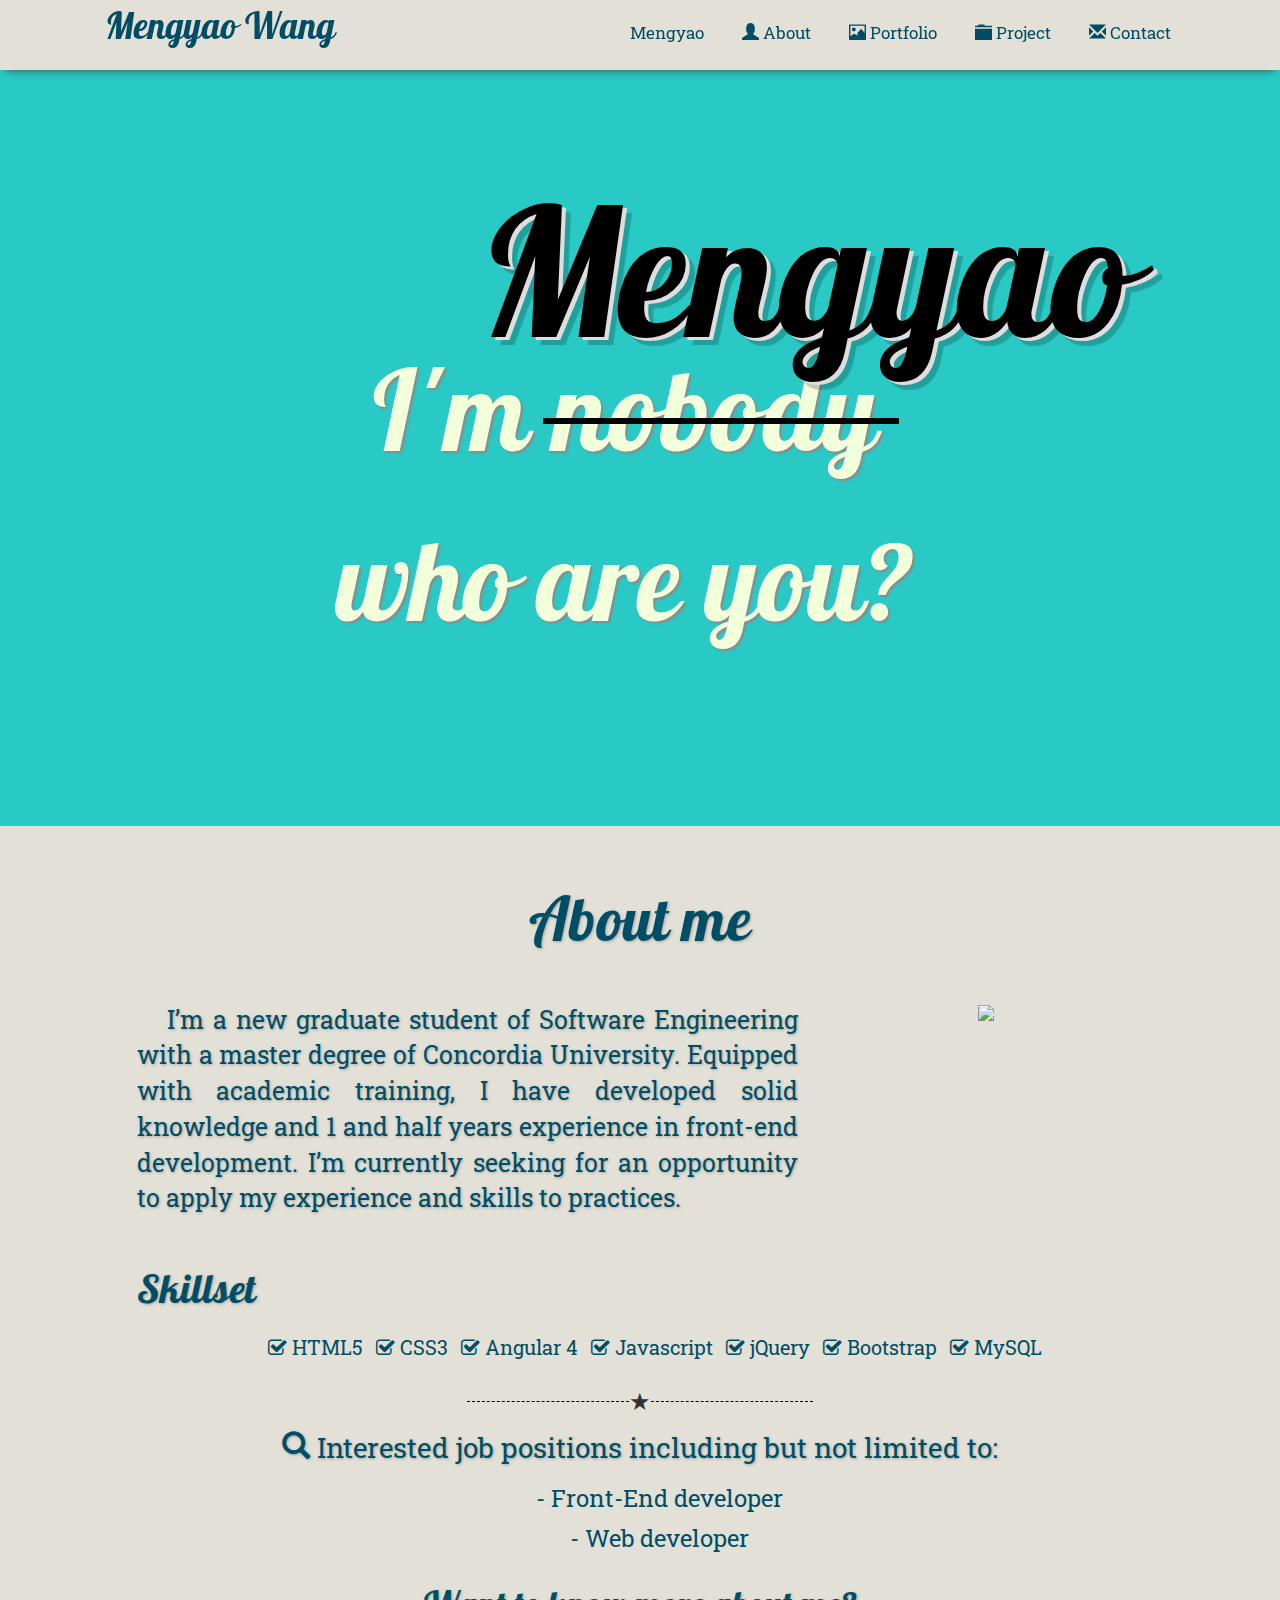
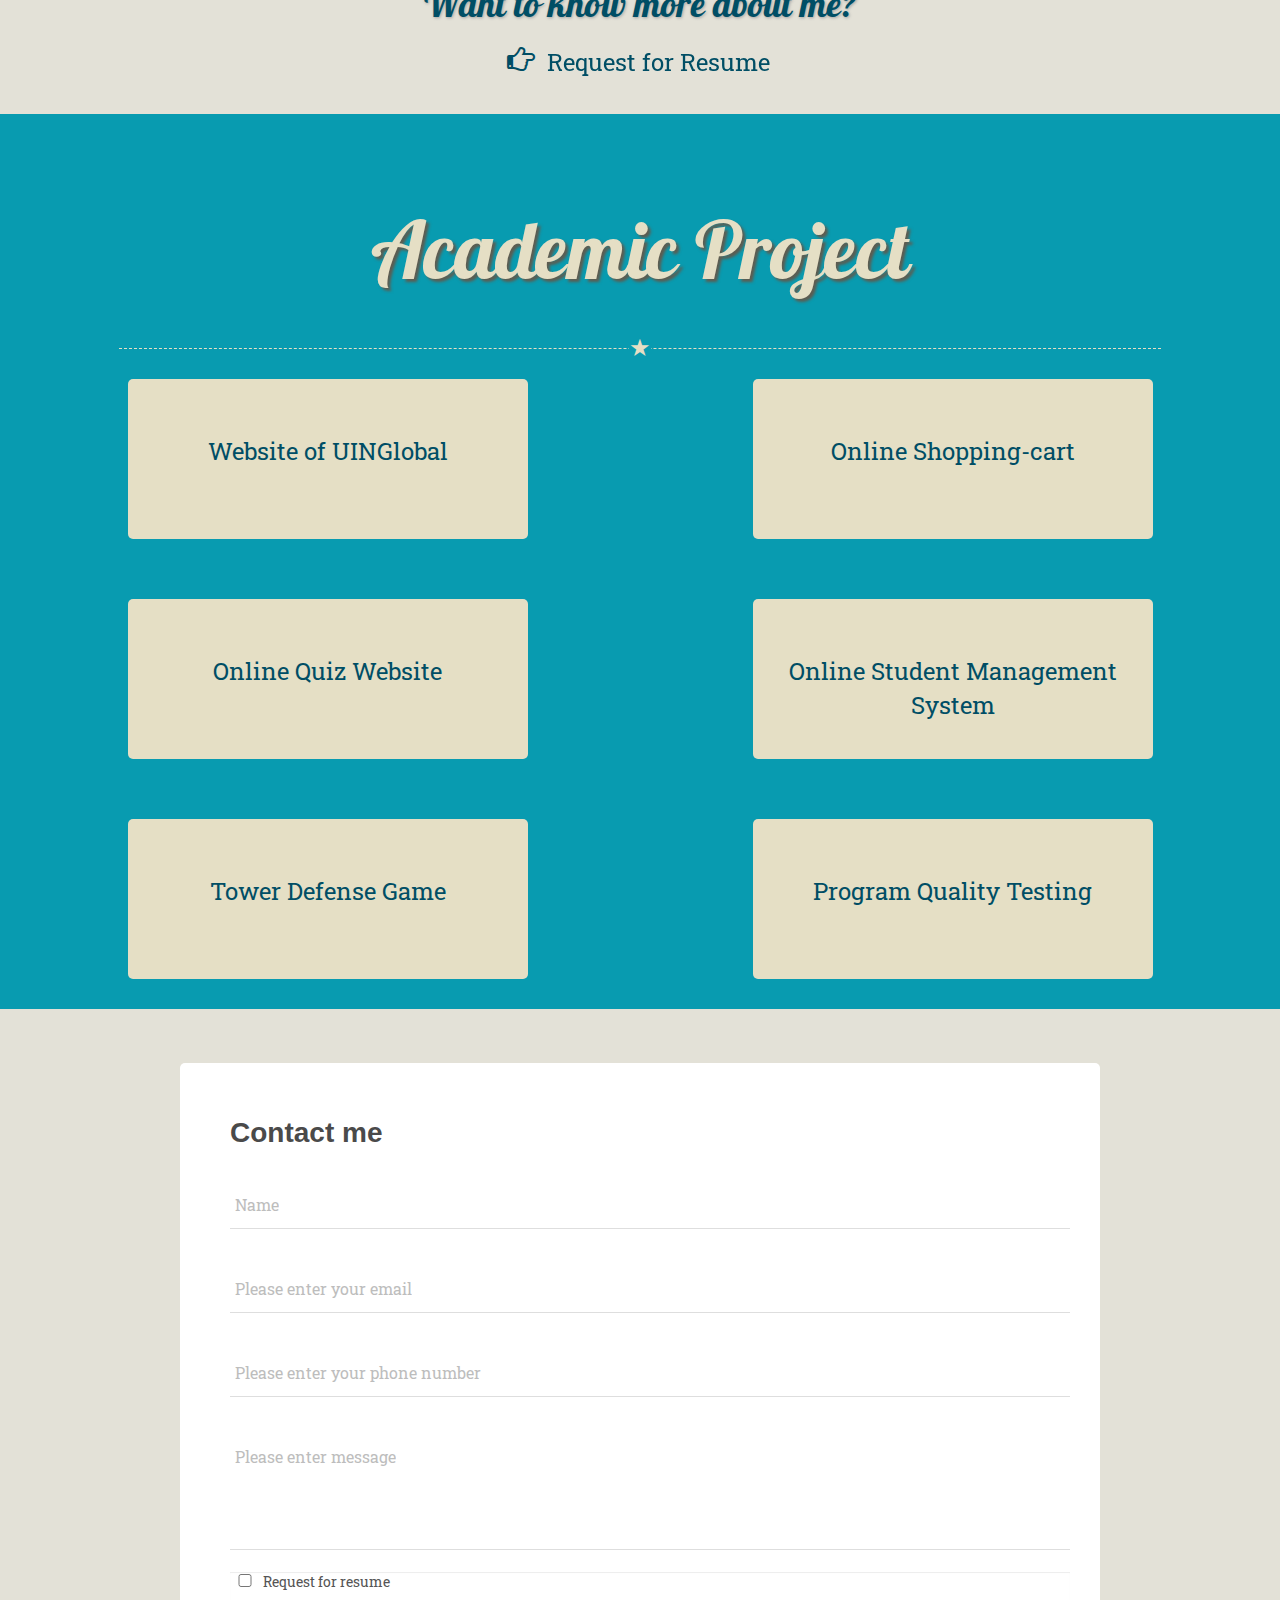
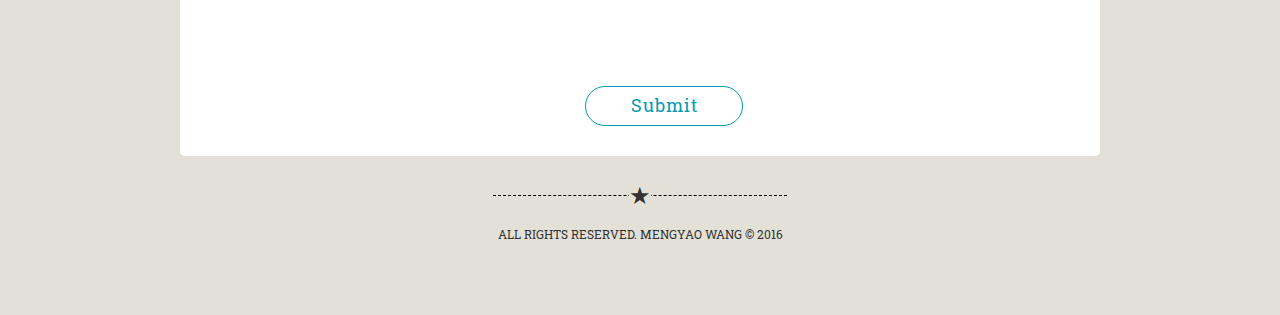
==== commit 512585b5: "Update index.html" ====
--- a/index.html
+++ b/index.html
@@ -5,9 +5,11 @@
     <title>Mengyao's page</title>
 
     <link rel="stylesheet" href="css/bootstrap.css">
+    <link rel="stylesheet" href="css/jquery.fullpage.css">
     <link rel="stylesheet" href="font-awesome-4.6.3/css/font-awesome.min.css">
     <link rel="stylesheet" type="text/css" href="https://fonts.googleapis.com/css?family=Galada">
     <link rel="stylesheet" type="text/css" href="https://fonts.googleapis.com/css?family=Roboto+Slab">
+    <link rel="stylesheet" href="css/index.css">
     <link rel="stylesheet" href="css/common.css">
     <link rel="stylesheet" href="css/portfolio.css">
     <script type="text/javascript" src="https://cdn.emailjs.com/dist/email.min.js"></script>
@@ -34,25 +36,30 @@
             <div class="collapse navbar-collapse" id="navbar-collapse">
                 <ul class="nav navbar-nav navbar-right">
                     <li class="page_scroll" style="display: none"></li>
-                    <li class="page_scroll">
+                    <li class="page_scroll"  data-menuanchor="Mengyao">
+                        <a href="#Mengyao">
+                            Mengyao
+                        </a>
+                    </li>
+                    <li class="page_scroll"  data-menuanchor="about">
                         <a href="#about">
                             <span class="glyphicon glyphicon-user"></span>
                             About
                         </a>
                     </li>
-                    <li class="page_scroll">
+                    <li class="page_scroll" data-menuanchor="portfolio">
                         <a href="#portfolio">
                             <span class="glyphicon glyphicon-picture"></span>
                             Portfolio
                         </a>
                     </li>
-                    <li class="page_scroll">
+                    <li class="page_scroll" data-menuanchor="project">
                         <a href="#project">
                             <span class="glyphicon glyphicon-folder-close"></span>
                             Project
                         </a>
                     </li>
-                    <li class="page_scroll">
+                    <li class="page_scroll" data-menuanchor="contact">
                         <a href="#contact">
                             <span class="glyphicon glyphicon-envelope"></span>
                             Contact
@@ -63,321 +70,305 @@
         </div>
     </nav>
 
-    <header>
-        <div class="container-fluid">
-            <div class="row col-xs-12 col-sm-12 col-lg-12">
-                <a href="#" id="mengyao">
-                    Mengyao
-
-                    <div class="tooltip">
-                        <div class="content">
-                            <p>梦遥       <span class="glyphicon glyphicon-bullhorn"></span> </p>
-                            <audio id="name_voice" src="audio/mengyao.mp3"></audio>
-                            <p>Mèng Yáo</p>
-                        </div>
+    <div id="fullpage">
+        <header class="section section-one fp-section">
+            <div class="container-fluid">
+                <div class="row col-xs-12 col-sm-12 col-lg-12">
+                    <a href="#" class="mengyao">
+                        Mengyao
+
+                        <div class="tooltip">
+                            <div class="content">
+                                <p>梦遥       <span class="glyphicon glyphicon-bullhorn"></span> </p>
+                                <audio id="name_voice" src="audio/mengyao.mp3"></audio>
+                                <p>Mèng Yáo</p>
+                            </div>
+
+                        </div>
+                    </a>
+                    <p>I'm <span id="line">nobody</span></p>
+                    <p>who are you?</p>
+                </div>
+            </div>
+        </header>
+
+        <section class="about section section-two fp-section">
+            <div class="container-fluid">
+                <p>About me</p>
+                <div class="row">
+                    <div class="col-xs-10 col-xs-offset-1">
+                        <div class="col-md-8 col-xs-12 intro">
+                            <p>I’m a new graduate student of Software Engineering with a master degree
+                                of Concordia University. Equipped with academic training, I have developed
+                                solid knowledge and 1 and half years experience in front-end development.
+                                I’m currently seeking for an opportunity to apply my experience and skills to practices.
+                            </p>
+                        </div>
+                        <div class="col-md-4 col-xs-12 mengyao_img">
+                            <img src="imgs/myPic.jpg">
+                        </div>
+                        <div class="col-xs-12" id="skillset">
+                            <p>Skillset</p>
+                            <div class="col-xs-12" id="skill">
+                                <ul>
+                                    <li>
+                                        <i class="fa fa-check-square-o"></i> HTML5
+                                    </li>
+                                    <li>
+                                        <i class="fa fa-check-square-o"></i> CSS3
+                                    </li>
+                                    <li>
+                                        <i class="fa fa-check-square-o"></i> Angular 4
+                                    </li>
+                                    <li>
+                                        <i class="fa fa-check-square-o"></i> Javascript
+                                    </li>
+                                    <li>
+                                        <i class="fa fa-check-square-o"></i> jQuery
+                                    </li>
+                                    <li>
+                                        <i class="fa fa-check-square-o"></i> Bootstrap
+                                    </li>
+                                    <li>
+                                        <i class="fa fa-check-square-o"></i> MySQL
+                                    </li>
+                                </ul>
+                            </div>
+                        </div>
+                        <div class="col-xs-2 col-md-4"></div>
+                        <div class="divide col-xs-8 col-md-4"></div>
+                        <div class="col-xs-2 col-md-4"></div>
 
                     </div>
+                    <div class="col-xs-12">
+                        <div class="col-lg-10 col-lg-offset-1 col-xs-12 interest_job">
+
+                            <p>
+                                <span class="glyphicon glyphicon-search"></span>
+                                Interested job positions including but not limited to:
+                            </p>
+                            <ul>
+                                <li>- Front-End developer</li>
+                                <li>- Web developer</li>
+                            </ul>
+                        </div>
+                        <div class="col-xs-12 know_more">
+                            <p>Want to know more about me?</p>
+                            <i class="fa fa-hand-o-right faa-horizontal animated" style="margin-right: 6px"> </i>
+                            <a role="button" href="#contact" id="resume">
+                                <span>Request for Resume</span>
+                            </a>
+                            <!--<div class="modal fade" id="request_modal" role="dialog">-->
+                                <!--<div class="modal-dialog">-->
+                                    <!--<div class="modal-content">-->
+                                        <!--<div class="modal-header">-->
+                                            <!--<button type="button" class="close" data-dismiss="modal">-->
+                                                <!--<span class="glyphicon glyphicon-remove-sign"></span>-->
+                                            <!--</button>-->
+                                            <!--<p>Contact me</p>-->
+                                            <!--<div class="divide"></div>-->
+
+
+                                        <!--</div>-->
+                                        <!--<div class="modal-body">-->
+                                            <!--<div class="col-xs-8 col-xs-offset-1 col-lg-8 col-lg-offset-2 row">-->
+                                                <!--<form id="request_form" novalidate>-->
+                                                    <!--<div class="control-group">-->
+                                                        <!--<div class="controls">-->
+                                                            <!--<input type="text" class='name' placeholder="Name" required data-validation-required-message="Enter your name" aria-invalid="true">-->
+                                                            <!--<span class="help-block"></span>-->
+                                                        <!--</div>-->
+                                                    <!--</div>-->
+                                                    <!--<div class="control-group">-->
+                                                        <!--<div class="controls">-->
+                                                            <!--<input type="email" class="email" placeholder="Email address" required data-validation-required-message="Enter you email address" aria-invalid="true">-->
+                                                            <!--<span class="help-block"></span>-->
+                                                        <!--</div>-->
+                                                    <!--</div>-->
+                                                    <!--<div class="control-group">-->
+                                                        <!--<div class="controls">-->
+                                                            <!--<textarea rows="5" class="msg" placeholder="Message" required data-validation-required-message="say something" aria-invalid="true"></textarea>-->
+                                                            <!--<span class="help-block"></span>-->
+                                                        <!--</div>-->
+                                                    <!--</div>-->
+                                                    <!--<div class="control-group">-->
+                                                        <!--<input type="checkbox" id="request_label" aria-invalid="false">-->
+                                                        <!--Request for resume-->
+                                                    <!--</div>-->
+                                                <!--</form>-->
+                                            <!--</div>-->
+                                        <!--</div>-->
+
+                                        <!--<div class="modal-footer">-->
+                                            <!--<div id="success_reply"></div>-->
+                                            <!--<div class="form-actions">-->
+                                                <!--<button type="submit" class="btn btn-primary btn-lg btnSend">-->
+                                                    <!--<span class="glyphicon glyphicon-send"></span>-->
+                                                    <!--Send-->
+                                                <!--</button>-->
+                                                <!--<button class="btn btn-primary btn-lg cancel" data-dismiss="modal">Cancel</button>-->
+                                            <!--</div>-->
+                                        <!--</div>-->
+                                    <!--</div>-->
+                                <!--</div>-->
+                            <!--</div>-->
+                        </div>
+                    </div>
+                </div>
+            </div>
+        </section>
+        <!--<div class="keep_learning section section-three fp-section">-->
+            <!--<div class="back_img blur"></div>-->
+            <!--<p>It's essential to keep moving, learning and evolving for-->
+                <!--as long as you're here and this world keeps spinning</p>-->
+
+        <!--</div>-->
+
+        <section class="portfolio section section section-three fp-section">
+
+            <div class="slide">
+                <a href="http://www.ottpay.com/" class="img1">
+                <!--<img src="imgs/uin.jpg">-->
                 </a>
-                <p>I'm <span id="line">nobody</span></p>
-                <p>who are you?</p>
-            </div>
-        </div>
-    </header>
-
-    <section id="about">
-        <div class="container-fluid">
-            <p>About me</p>
-            <div class="row">
-                <div class="col-xs-10 col-xs-offset-1">
-                    <div class="col-lg-8 col-xs-12 intro">
-                        <p>I’m a new graduate student of Software Engineering with a master degree
-                            of Concordia University. Equipped with academic training, I have developed
-                            solid knowledge and 1 and half years experience in front-end development.
-                            I’m currently seeking for an opportunity to apply my experience and skills to practices.
-                        </p>
-                    </div>
-                    <div class="col-lg-4 col-xs-12 mengyao_img">
-                        <img src="imgs/myPic.jpg">
-                    </div>
-                    <div class="col-xs-12" id="skillset">
-                        <p>Skillset</p>
-                        <div class="col-xs-12" id="skill">
-                            <ul>
-                                <li>
-                                    <i class="fa fa-check-square-o"></i> HTML5
-                                </li>
-                                <li>
-                                    <i class="fa fa-check-square-o"></i> CSS3
-                                </li>
-                                <li>
-                                    <i class="fa fa-check-square-o"></i> Javascript
-                                </li>
-                                <li>
-                                    <i class="fa fa-check-square-o"></i> jQuery
-                                </li>
-                                <li>
-                                    <i class="fa fa-check-square-o"></i> Bootstrap
-                                </li>
-                                <li>
-                                    <i class="fa fa-check-square-o"></i> AngularJs
-                                </li>
-                                <li>
-                                    <i class="fa fa-check-square-o"></i> MySQL
-                                </li>
-                            </ul>
-                        </div>
-                    </div>
-                    <div class="col-xs-2 col-md-4"></div>
-                    <div class="divide col-xs-8 col-md-4"></div>
-                    <div class="col-xs-2 col-md-4"></div>
-
-                </div>
-                <div class="col-xs-12">
-                    <div class="col-lg-10 col-lg-offset-1 col-xs-12 interest_job">
-
-                        <p>
-                            <span class="glyphicon glyphicon-search"></span>
-                            Interested job positions including but not limited to:
-                        </p>
-                        <ul>
-                            <li>- web developing</li>
-                            <li>- quality assurance</li>
-                            <li>- javascript programming</li>
-                        </ul>
-                    </div>
-                    <div class="col-xs-12 know_more">
-                        <p>Want to know more about me?</p>
-                        <i class="fa fa-hand-o-right faa-horizontal animated" style="margin-right: 6px"> </i>
-                        <a role="button" href="#" id="resume" data-toggle="modal" data-target="#request_modal" data-backdrop="static">
-                            <span>Request for Resume</span>
-                        </a>
-                        <div class="modal fade" id="request_modal" role="dialog">
-                            <div class="modal-dialog">
-                                <div class="modal-content">
-                                    <div class="modal-header">
-                                        <button type="button" class="close" data-dismiss="modal">
-                                            <span class="glyphicon glyphicon-remove-sign"></span>
-                                        </button>
-                                        <p>Contact me</p>
-                                        <div class="divide"></div>
-
-
-                                    </div>
-                                    <div class="modal-body">
-                                        <div class="col-xs-8 col-xs-offset-1 col-lg-8 col-lg-offset-2 row">
-                                            <form id="request_form" novalidate>
-                                                <div class="control-group">
-                                                    <div class="controls">
-                                                        <input type="text" class='name' placeholder="Name" required data-validation-required-message="Enter your name" aria-invalid="true">
-                                                        <span class="help-block"></span>
-                                                    </div>
-                                                </div>
-                                                <div class="control-group">
-                                                    <div class="controls">
-                                                        <input type="email" class="email" placeholder="Email address" required data-validation-required-message="Enter you email address" aria-invalid="true">
-                                                        <span class="help-block"></span>
-                                                    </div>
-                                                </div>
-                                                <div class="control-group">
-                                                    <div class="controls">
-                                                        <textarea rows="5" class="msg" placeholder="Message" required data-validation-required-message="say something" aria-invalid="true"></textarea>
-                                                        <span class="help-block"></span>
-                                                    </div>
-                                                </div>
-                                                <div class="control-group">
-                                                    <input type="checkbox" id="request_label" aria-invalid="false">
-                                                    Request for resume
-                                                </div>
-                                                </form>
-                                        </div>
-                                    </div>
-
-                                    <div class="modal-footer">
-                                        <div id="success_reply"></div>
-                                        <div class="form-actions">
-                                            <button type="submit" class="btn btn-primary btn-lg btnSend">
-                                                <span class="glyphicon glyphicon-send"></span>
-                                                Send
-                                            </button>
-                                            <button class="btn btn-primary btn-lg cancel" data-dismiss="modal">Cancel</button>
-                                        </div>
-                                    </div>
-                                </div>
-                            </div>
-                        </div>
-                    </div>
-                </div>
-            </div>
-        </div>
-    </section>
-    <div class="keep_learning">
-        <div class="back_img blur"></div>
-        <p>It's essential to keep moving, learning and evolving for
-            as long as you're here and this world keeps spinning</p>
-
-    </div>
-
-    <section id="portfolio">
-        <div class="container-fluid">
-            <div class="row">
-                <div class="slides">
-                    <div class="slide">
-                        <a href="http://uinglobal.cn/">
-                            <img src="imgs/uin.jpg">
-                        </a>
-                    </div>
-                    <div class="slide">
-                        <a href="https://github.com/alexwolfwang/shopping-cart-git">
-                            <img src="imgs/shop.jpg">
-                        </a>
-                    </div>
-                    <div class="slide">
-                        <a href="https://alexwolfwang.github.io/alexwolfwang-gitbub.io-doraemon-quiz/">
-                            <img src="imgs/quiz.jpg">
-                        </a>
-                    </div>
-                    <div class="slide">
-                        <a href="https://github.com/zhaozheid/CCD_SOEN6441_TD">
-                            <img src="imgs/td.png">
-                        </a>
-                    </div>
-                    <div class="slide">
-                        <a href="http://uinglobal.cn/">
-                            <img src="imgs/uin.jpg">
-                        </a>
-                    </div>
-                </div>
-            </div>
-        </div>
-    </section>
-
-
-    <section id="project">
-        <div class="container-fluid">
-            <p>Academic Project</p>
-            <div class="divide col-xs-10 col-xs-offset-1"></div>
-            <div class="col-xs-12 col-md-6">
-                <a href="#" class="project_item" data-toggle="modal" data-target="#project2">
-                    <div class="project_title">
-                        <p>Website of UINGlobal</p>
-                    </div>
-                    <div class="cover">
-                        <i class="fa fa-search-plus"></i>
-                    </div>
+            </div>
+            <div class="slide">
+                <a href="https://github.com/alexwolfwang/shopping-cart-git" class="img2">
+                <!--<img src="imgs/shop.jpg">-->
                 </a>
             </div>
-            <div class="col-xs-12 col-md-6">
-                <a href="#" class="project_item" data-toggle="modal" data-target="#project6">
-                    <div class="project_title">
-                        <p>Online Shopping-cart</p>
-                    </div>
-                    <div class="cover">
-                        <i class="fa fa-search-plus"></i>
-                    </div>
+            <div class="slide">
+                <a href="https://alexwolfwang.github.io/alexwolfwang-gitbub.io-doraemon-quiz/" class="img3">
+                    <!--<img src="imgs/quiz.jpg">-->
                 </a>
             </div>
-            <div class="col-xs-12 col-md-6">
-                <a href="#" class="project_item" data-toggle="modal" data-target="#project3">
-                    <div class="project_title">
-                        <p>Online Quiz Website</p>
-                    </div>
-                    <div class="cover">
-                        <i class="fa fa-search-plus"></i>
-                    </div>
+            <div class="slide">
+                <a href="https://github.com/zhaozheid/CCD_SOEN6441_TD" class="img4">
+                <!--<img src="imgs/td.png">-->
                 </a>
             </div>
-            <div class="col-xs-12 col-md-6">
-                <a href="#" class="project_item" data-toggle="modal" data-target="#project5">
-                    <div class="project_title">
-                        <p>Online Student Management System</p>
-                    </div>
-                    <div class="cover">
-                        <i class="fa fa-search-plus"></i>
-                    </div>
-                </a>
-            </div>
-            <div class="col-xs-12 col-md-6 projects">
-                <a href="#" class="project_item" data-toggle="modal" data-target="#project1">
-                    <div class="project_title">
-                        <p>Tower Defense Game</p>
-                    </div>
-                    <div class="cover">
-                        <i class="fa fa-search-plus"></i>
-                    </div>
-                </a>
-            </div>
-
-            <div class="col-xs-12 col-md-6">
-                <a href="#" class="project_item" data-toggle="modal" data-target="#project4">
-                    <div class="project_title">
-                        <p>Program Quality Testing</p>
-                    </div>
-                    <div class="cover">
-                        <i class="fa fa-search-plus"></i>
-                    </div>
-                </a>
-            </div>
-
-        </div>
-
-    </section>
-    <section id="contact">
-        <div class="container-fluid">
-            <div class="col-xs-12 title">
-                <p>Contact me</p>
-            </div>
-            <div class="col-md-6 col-md-offset-3 col-xs-10 col-xs-offset-1">
-                <form class="message" novalidate>
-                    <div class="control-group">
-                        <div class="controls">
-                            <input type="text" class="msgName" placeholder="Name" required data-validation-required-message="enter your name" aria-invalid="false">
-                            <span class="help-block"></span>
-                        </div>
-                    </div>
-
-                    <div class="control-group">
-                        <div class="controls">
-                            <input type="email" class="msgEmail" placeholder="Email address" required data-validation-required-message="enter your email address">
-                            <span class="help-block"></span>
-                        </div>
-                    </div>
-
-                    <div class="control-group">
-                        <div class="controls">
-                            <textarea rows="5" class="msgMessage" placeholder="Message" required data-validation-required-message="say something"></textarea>
-                            <span class="help-block"></span>
-                        </div>
-                    </div>
-
-                    <div class="control-group">
-                            <input type="checkbox" id="request_label2">Request for resume
-                    </div>
-
-
-                    <div class="contact_footer form-actions">
-                        <div class="msg_reply"></div>
-                        <button class="btn btn-primary btn-lg msg_send" type="submit">
-                            <span class="glyphicon glyphicon-send"></span>
-                            Send
-                        </button>
-
-                    </div>
-                </form>
-                <div class="col-xs-12" style="text-align: center; margin: 30px auto">
-                    <a href="https://ca.linkedin.com/in/wang-mengyao-30" style="color: #089bb0">
-                        <i class="fa fa-linkedin-square fa-4x"></i>
-                    </a>
-                </div>
-            </div>
-        </div>
-    </section>
-
-    <footer>
-        <div class="divide col-md-4 col-md-offset-4 col-xs-8 col-xs-offset-2"></div>
-        <div id="copyright" class="col-xs-12">
-            <p>ALL RIGHTS RESERVED. MENGYAO WANG © 2016</p>
-        </div>
-    </footer>
+        </section>
+
+
+        <section class="project section section-four fp-section">
+            <div class="container-fluid">
+                <p>Academic Project</p>
+                <div class="divide col-xs-10 col-xs-offset-1"></div>
+                <div class="col-xs-12 col-md-6">
+                    <a href="#" class="project_item" data-toggle="modal" data-target="#project2">
+                        <div class="project_title">
+                            <p>Website of UINGlobal</p>
+                        </div>
+                        <div class="cover">
+                            <i class="fa fa-search-plus"></i>
+                        </div>
+                    </a>
+                </div>
+                <div class="col-xs-12 col-md-6">
+                    <a href="#" class="project_item" data-toggle="modal" data-target="#project6">
+                        <div class="project_title">
+                            <p>Online Shopping-cart</p>
+                        </div>
+                        <div class="cover">
+                            <i class="fa fa-search-plus"></i>
+                        </div>
+                    </a>
+                </div>
+                <div class="col-xs-12 col-md-6">
+                    <a href="#" class="project_item" data-toggle="modal" data-target="#project3">
+                        <div class="project_title">
+                            <p>Online Quiz Website</p>
+                        </div>
+                        <div class="cover">
+                            <i class="fa fa-search-plus"></i>
+                        </div>
+                    </a>
+                </div>
+                <div class="col-xs-12 col-md-6">
+                    <a href="#" class="project_item" data-toggle="modal" data-target="#project5">
+                        <div class="project_title">
+                            <p>Online Student Management System</p>
+                        </div>
+                        <div class="cover">
+                            <i class="fa fa-search-plus"></i>
+                        </div>
+                    </a>
+                </div>
+                <div class="col-xs-12 col-md-6 projects">
+                    <a href="#" class="project_item" data-toggle="modal" data-target="#project1">
+                        <div class="project_title">
+                            <p>Tower Defense Game</p>
+                        </div>
+                        <div class="cover">
+                            <i class="fa fa-search-plus"></i>
+                        </div>
+                    </a>
+                </div>
+
+                <div class="col-xs-12 col-md-6">
+                    <a href="#" class="project_item" data-toggle="modal" data-target="#project4">
+                        <div class="project_title">
+                            <p>Program Quality Testing</p>
+                        </div>
+                        <div class="cover">
+                            <i class="fa fa-search-plus"></i>
+                        </div>
+                    </a>
+                </div>
+
+            </div>
+
+        </section>
+        <section class="contact section section-five fp-sections">
+            <div class="contactInput col-xs-12">
+                <h4>Contact me</h4>
+                <div class="container">
+                    <form novalidate>
+                        <div class="form-control">
+                            <input type="text" class="name" required />
+                            <span class="bar"></span>
+                            <label for="name">Name</label>
+                            <div class="error-label hide">Please enter your name</div>
+                        </div>
+                        <div class="form-control">
+                            <input type="text" class="email" required />
+                            <span class="bar"></span>
+                            <label for="email">Please enter your email</label>
+                            <div class="error-label hide">Please enter correct email</div>
+                        </div>
+                        <div class="form-control">
+                            <input type="text" class="phone" required />
+                            <span class="bar"></span>
+                            <label for="phone">Please enter your phone number</label>
+                            <div class="error-label hide">Please enter correct phone number</div>
+
+                        </div>
+                        <div class="form-control">
+                            <textarea name="message" class="consult" rows="4" cols="30" required></textarea>
+                            <span class="bar"></span>
+                            <label for="message">Please enter message</label>
+                            <div class="error-label hide">Please enter message</div>
+                        </div>
+                        <div class="form-control requestCV">
+                            <input type="checkbox" id="request_label2" aria-invalid="false">
+                            Request for resume
+                        </div>
+                        <div class="btnContainer">
+                            <button type="button" class="subBtn submit2"></button>
+                        </div>
+                    </form>
+                </div>
+            </div>
+            <footer>
+                <div class="divide col-md-4 col-md-offset-4 col-xs-8 col-xs-offset-2"></div>
+                <div id="copyright" class="col-xs-12">
+                    <p>ALL RIGHTS RESERVED. MENGYAO WANG © 2016</p>
+                </div>
+            </footer>
+        </section>
+    </div>
+
+
+
 
     <div class="modal fade" id="project1" role="dialog">
         <div class="modal-dialog project_modal">
@@ -594,6 +585,7 @@
     </div>
     <script src="js/jquery-1.11.3.js"></script>
     <script src="js/bootstrap.js"></script>
+    <script src="js/jquery.fullpage.min.js"></script>
     <script src="js/jqBootstrapValidation.js"></script>
     <script src="js/portfolio.js"></script>
     <script src="js/mengyao_contact.js"></script>
--- a/css/index.css
+++ b/css/index.css
@@ -0,0 +1,205 @@
+.slideImg, #fullpage .section-three .img1, #fullpage .section-three .img2, #fullpage .section-three .img3, #fullpage .section-three .img4 {
+  display: block;
+  background-size: cover;
+  width: 100%;
+  height: 100%; }
+
+.btnContainer {
+  position: relative;
+  top: 100px;
+  left: 50%;
+  margin-left: -65px;
+  margin-top: -20px;
+  width: 138px;
+  height: 40px;
+  text-align: center; }
+  .btnContainer:focus {
+    border: none;
+    outline: none; }
+
+.submit1, .submit2 {
+  outline: none;
+  height: 40px;
+  text-align: center;
+  width: 158px;
+  border-radius: 40px;
+  background: #fff;
+  border: 1px solid #089bb0;
+  color: #089bb0;
+  letter-spacing: 1px;
+  text-shadow: 0;
+  font-size: 18px;
+  cursor: pointer;
+  transition: all 0.25s ease; }
+  .submit1:hover, .submit2:hover {
+    color: white;
+    background: #089bb0; }
+  .submit1:active, .submit2:active {
+    letter-spacing: 2px; }
+  .submit1:after, .submit2:after {
+    content: "Submit"; }
+
+.onclic {
+  width: 40px !important;
+  border-color: #bbbbbb;
+  border-width: 3px;
+  font-size: 0;
+  border-left-color: #089bb0;
+  animation: rotating 2s 0.25s linear infinite; }
+  .onclic:after {
+    content: ""; }
+  .onclic:hover {
+    color: #089bb0;
+    background: white; }
+
+.validate {
+  font-size: 13px;
+  color: white;
+  background: #089bb0; }
+  .validate:after {
+    font-family: 'FontAwesome';
+    content: "\f00c"; }
+
+@keyframes rotating {
+  from {
+    transform: rotate(0deg); }
+  to {
+    transform: rotate(360deg); } }
+#fullpage {
+  height: 100%;
+  position: relative; }
+  #fullpage .section {
+    height: 100%; }
+  #fullpage .section-one {
+    background-color: #29c9c5; }
+  #fullpage .section-three .fp-controlArrow.fp-prev {
+    border-color: transparent #e3e1d7 transparent transparent; }
+    #fullpage .section-three .fp-controlArrow.fp-prev:hover {
+      border-color: transparent #fbf9f7 transparent transparent; }
+  #fullpage .section-three .fp-controlArrow.fp-next {
+    border-color: transparent transparent transparent #e3e1d7; }
+    #fullpage .section-three .fp-controlArrow.fp-next:hover {
+      border-color: transparent transparent transparent #fbf9f7; }
+  #fullpage .section-three .img1 {
+    background-image: url(../imgs/pay.png); }
+  #fullpage .section-three .img2 {
+    background-image: url(../imgs/shop.jpg); }
+  #fullpage .section-three .img3 {
+    background-image: url(../imgs/quiz.jpg); }
+  #fullpage .section-three .img4 {
+    background-image: url(../imgs/td.png); }
+  #fullpage .section-five {
+    padding: 54px 180px 62px; }
+    #fullpage .section-five .title {
+      width: 100%; }
+      #fullpage .section-five .title h1 {
+        font-size: 50px;
+        color: #4A4A4A;
+        letter-spacing: 0.4px;
+        text-shadow: none; }
+      #fullpage .section-five .title h3 {
+        margin-top: 24px;
+        margin-bottom: 48px;
+        font-size: 28px;
+        color: #000000;
+        letter-spacing: 0.4px;
+        line-height: 1;
+        text-shadow: none; }
+    #fullpage .section-five .contactInput {
+      padding: 55px 30px 100px 30px;
+      border-radius: 5px;
+      background-color: white;
+      -webkit-transition: padding 1s;
+      transition: padding 1s;
+      -webkit-transition-timing-function: ease;
+      transition-timing-function: ease; }
+      #fullpage .section-five .contactInput:hover {
+        padding: 60px 35px 110px;
+        box-shadow: 0 1px 20px 0px rgba(176, 176, 176, 0.32); }
+      #fullpage .section-five .contactInput h4 {
+        font-size: 28px;
+        color: #4A4A4A;
+        font-weight: 600;
+        line-height: 30px;
+        padding-left: 20px;
+        margin-top: 0;
+        margin-bottom: 0; }
+      #fullpage .section-five .contactInput .container {
+        width: 100%;
+        padding: 4px 20px 30px;
+        padding-right: 0; }
+        #fullpage .section-five .contactInput .container .form-control {
+          position: relative;
+          margin-top: 50px;
+          width: 100%;
+          padding: 0;
+          border-radius: 0;
+          border: none; }
+          #fullpage .section-five .contactInput .container .form-control:first-child {
+            margin-top: 34px; }
+          #fullpage .section-five .contactInput .container .form-control .error-label {
+            color: #D0011B;
+            text-align: left; }
+        #fullpage .section-five .contactInput .container .requestCV {
+          margin-top: 100px; }
+          #fullpage .section-five .contactInput .container .requestCV #request_label2 {
+            margin-top: 0;
+            display: inline-block;
+            width: 30px; }
+      #fullpage .section-five .contactInput input, #fullpage .section-five .contactInput textarea {
+        border: none;
+        border-bottom: 1px solid #DEDEDE;
+        padding: 10px 0;
+        width: 100%;
+        display: block;
+        font-size: 16px;
+        outline: none;
+        resize: none; }
+      #fullpage .section-five .contactInput input:focus {
+        border: none;
+        outline: none; }
+      #fullpage .section-five .contactInput input:focus ~ label, #fullpage .section-five .contactInput .form-control input:valid ~ label, #fullpage .section-five .contactInput textarea:focus ~ label, #fullpage .section-five .contactInput .form-control textarea:valid ~ label {
+        top: -16px;
+        font-size: 14px;
+        line-height: 20px;
+        left: 2px;
+        color: #4990E2;
+        white-space: nowrap;
+        overflow: hidden; }
+      #fullpage .section-five .contactInput label {
+        position: absolute;
+        top: 8px;
+        left: 5px;
+        font-size: 16px;
+        color: #BDBDBD;
+        transistion: 0.6s ease all;
+        -webkit-transition: 0.6s ease all;
+        font-weight: 400;
+        white-space: nowrap;
+        overflow: hidden;
+        pointer-events: none; }
+      #fullpage .section-five .contactInput .bar {
+        position: relative;
+        width: 100%;
+        display: block; }
+      #fullpage .section-five .contactInput .bar:before, #fullpage .section-five .contactInput .bar:after {
+        content: '';
+        height: 1px;
+        width: 0;
+        bottom: 1px;
+        position: absolute;
+        transition: 0.8s ease all;
+        -moz-transition: 0.8s ease all;
+        -webkit-transition: 0.8s ease all; }
+      #fullpage .section-five .contactInput .bar:before {
+        left: 50%; }
+      #fullpage .section-five .contactInput .bar:after {
+        right: 50%; }
+      #fullpage .section-five .contactInput input:focus ~ .bar:before, #fullpage .section-five .contactInput input:focus ~ .bar:after, #fullpage .section-five .contactInput textarea:focus ~ .bar:before, #fullpage .section-five .contactInput textarea:focus ~ .bar:after {
+        width: 50%; }
+      #fullpage .section-five .contactInput input:valid ~ .bar:before, #fullpage .section-five .contactInput input:valid ~ .bar:after, #fullpage .section-five .contactInput textarea:valid ~ .bar:before, #fullpage .section-five .contactInput textarea:valid ~ .bar:after {
+        background: #2ecc71; }
+      #fullpage .section-five .contactInput input:invalid ~ .bar:before, #fullpage .section-five .contactInput input:invalid ~ .bar:after, #fullpage .section-five .contactInput textarea:invalid ~ .bar:before, #fullpage .section-five .contactInput textarea:invalid ~ .bar:after {
+        background: #2196f3; }
+
+/*# sourceMappingURL=index.css.map */
--- a/css/common.css
+++ b/css/common.css
@@ -110,7 +110,7 @@
 }
 
 
-#mengyao {
+.mengyao {
     position: relative;
     text-align: center;
     color: black;
@@ -127,7 +127,9 @@
     transition: all 0.3s ease-out;
 }
 
-#mengyao:hover {
+.mengyao:hover {
+    color: black;
+    text-decoration: none !important;
     opacity: 1;
 }
 
@@ -189,7 +191,7 @@
     float: left;
 }
 
-#mengyao .tooltip:before {
+.mengyao .tooltip:before {
     bottom: 10px;
     content: '';
     display: block;
@@ -199,7 +201,7 @@
     left: -50px;
 }
 
-#mengyao .tooltip:after {
+.mengyao .tooltip:after {
     border-left: solid transparent 10px;
     border-top: solid #fffccc 10px;
     border-right: solid transparent 10px;
@@ -214,7 +216,7 @@
 
 }
 
-#mengyao:hover .tooltip {
+.mengyao:hover .tooltip {
     opacity: 1;
     pointer-events: auto;
 
@@ -225,7 +227,7 @@
     transform: translateY(0px);
 }
 
-#mengyao .tooltip span:hover {
+.mengyao .tooltip span:hover {
     color: red;
 }
  @media (max-width: 768px) {
@@ -234,13 +236,13 @@
          font-size: 4em;
      }
 
-     #mengyao {
+     .mengyao {
          font-size: 1.2em;
          left:70px;
          top:35px;
      }
 
-     #mengyao .tooltip {
+     .mengyao .tooltip {
          left: 0;
          top: -90%;
          bottom: 80%;
@@ -248,7 +250,7 @@
          padding-top: 0;
      }
 
-     #mengyao .tooltip:after {
+     .mengyao .tooltip:after {
          bottom: -10px;
          left: 80px;
          border-left: solid transparent 10px;
@@ -271,30 +273,30 @@
 
 /*About*/
 
-#about {
+.about {
     background-color: #e3e1d7;
 }
 
-#about .container-fluid {
+.about .container-fluid {
     margin: 0;
     padding-top: 60px;
     text-align: center;
     font-family: "Roboto Slab", serif;
 }
 
-#about .container-fluid>p {
+.about .container-fluid>p {
     font-size: 60px;
     color: #004e65;
     margin-bottom: 30px;
     font-family: "Galada", serif;
 }
 
-#about .container-fluid p {
+.about .container-fluid p {
     text-align: center;
     text-shadow: 1px 1px 3px #a3a3a3;
 }
 
-#about .intro p {
+.about .intro p {
     font-size: 25px;
     color: #004e65;
     text-align: justify;
@@ -310,7 +312,7 @@
     color: #004e65;
 
     text-align: left;
-    margin-bottom: 20px;
+    /*margin-bottom: 20px;*/
     font-family: "Galada", serif;
 }
 #skill li {
@@ -324,31 +326,32 @@
 
 .divide {
     border-bottom: 1px dashed black;
+    height: 20px;
 }
 
 .divide:after {
     content: '\002605';
     font-size: 24px;
-    top: 17px;
+    top: 2px;
     position: relative;
     background-color: #e3e1d7;
 }
 
 .interest_job>p{
-    font-size: 36px;
-    color: #004e65;
-    margin-top: 36px;
+    font-size: 28px;
+    color: #004e65;
+    margin-top: 26px;
 }
 
 .interest_job ul {
     list-style-type: none;
-    font-size: 28px;
+    font-size: 24px;
     line-height: 40px;
     color: #004e65;
 }
 
 .know_more {
-    margin-top: 30px;
+    margin-top: 16px;
 }
 
 .know_more>p {
@@ -369,56 +372,56 @@
 }
 
 @media(max-width: 768px) {
-    #about .container-fluid>p {
+    .about .container-fluid>p {
         font-size: 5em;
     }
 
-    #about .container-fluid .intro p {
+    .about .container-fluid .intro p {
         font-size: 1.3em;
     }
 
-    #about .intro ul,
-    #about #skillset ul {
+    .about .intro ul,
+    .about #skillset ul {
         margin: 0;
         padding: 0 0 30px 0;
     }
-    #about #skillset p {
+    .about #skillset p {
         padding-top: 30px;
         margin-bottom: 10px;
         font-size: 2.6em;
         text-align: center;
     }
 
-    #about #skill li {
+    .about #skill li {
         font-size: 1.4em;
         /*margin-left: 40px;*/
         display: block;
         text-align: left;
 
     }
-    #about .interest_job {
+    .about .interest_job {
         margin-left: -30px;
         margin-right: -30px;
     }
-    #about .interest_job p {
+    .about .interest_job p {
         font-size: 24px;
     }
-    #about .interest_job li {
+    .about .interest_job li {
         font-size: 20px;
         line-height: 30px;
     }
 
-    #about .know_more p {
+    .about .know_more p {
         font-size: 1.7em;
     }
 
-    #about .know_more i {
+    .about .know_more i {
         font-size: 20px;
     }
-    #about .know_more span {
+    .about .know_more span {
         font-size: 0.6em;
     }
-    #about #resume span:after {
+    .about #resume span:after {
         font-size: 0.9em;
         padding-right: 5px;
     }
@@ -521,7 +524,7 @@
 }
 
 @media(max-width: 768px) {
-    #about .know_more .close span{
+    .about .know_more .close span{
         font-size: 1em;
     }
     #request_form .control-group .controls input {
@@ -580,13 +583,18 @@
 
 
 .mengyao_img img{
-    width: 220px;
-    height: 320px;
+    width: 124px;
+}
+
+@media screen and (max-width: 768px){
+    .mengyao_img img{
+        width: 42%;
+    }
 }
 
 /*portfolio*/
 
-/*#portfolio .row {*/
+/*.portfolio .row {*/
     /*height:900px;*/
     /*overflow: hidden;*/
     /*margin-left: 0;*/
@@ -594,58 +602,58 @@
     /*!*display: inline-block;*!*/
 /*}*/
 
-/*#portfolio .slides {*/
+/*.portfolio .slides {*/
     /*width: 9600px;*/
     /*height: 600px;*/
 /*}*/
 
-/*#portfolio .slides img {*/
+/*.portfolio .slides img {*/
     /*width: 100%;*/
     /*float: left;*/
     /*position: relative;*/
 /*}*/
 
 /*@media screen and (max-width: 900px){*/
-    /*#portfolio .slides {*/
+    /*.portfolio .slides {*/
         /*width: 4500px;*/
     /*}*/
-    /*#portfolio .slides img {*/
+    /*.portfolio .slides img {*/
         /*width: 900px;*/
     /*}*/
 /*}*/
 
 /*project*/
 
-#project .container-fluid{
-    padding-top: 50px;
-    padding-bottom: 50px;
+.project .container-fluid{
+    padding-top: 90px;
+    /*padding-bottom: 50px;*/
     height: 100%;
     background-color: #089bb0;
     text-align: center;
 }
 
-#project .container-fluid>p {
+.project .container-fluid>p {
     font-family: "Galada", serif;
     font-size: 80px;
     color: #e5dfc5;
     text-shadow: 3px 3px 3px #5e5c50;
 }
-#project .container-fluid .divide {
+.project .container-fluid .divide {
     border-color: #e5dfc5;
 }
-#project .container-fluid .divide:after {
+.project .container-fluid .divide:after {
     background-color: #089bb0;
     color: #e5dfc5;
 }
 
-#project .project_item {
+.project .project_item {
     display: block;
     max-width: 400px;
     margin: 30px auto;
     text-decoration: none;
     position: relative;
 }
-#project .project_title {
+.project .project_title {
     height: 160px;
     border-radius: 5px;
     background-color: #e5dfc5;
@@ -653,13 +661,13 @@
     font-size: 24px;
 }
 
-#project .project_title>p {
+.project .project_title>p {
     padding-top: 55px;
     color: #004e65;
 }
 
 
-#project .project_item .cover {
+.project .project_item .cover {
     position: absolute;
     width: 100%;
     height: 100%;
@@ -673,7 +681,7 @@
     transition: all .6s ease;
 }
 
-#project .cover:hover {
+.project .cover:hover {
     opacity: 1;
 }
 
@@ -743,58 +751,58 @@
     float: right;
 }
 
-#contact{
+.contact{
     background-color: #e3e1d7;
 }
 
-#contact .container-fluid .title {
+.contact .container-fluid .title {
     margin-top: 30px;
 }
-#contact .container-fluid p {
+.contact .container-fluid p {
     font-family: 'Galada', serif;
     font-size: 60px;
     text-align: center;
 }
 
-#contact .message {
+.contact .message {
     text-align: left;
 }
 
-#contact .message .controls {
+.contact .message .controls {
     border-bottom: 1px solid black;
     padding-top: 20px;
 }
-#contact .message input,#contact .message textarea {
+.contact .message input,.contact .message textarea {
     width: 100%;
     font-family: "Roboto Slab", serif;
     font-size: 30px;
     border: none;
     background-color: transparent;
 }
-#contact .message input {
+.contact .message input {
     position: relative;
     height: 40px;
 }
 
-#contact .message #request_label2 {
+.contact .message #request_label2 {
     width: 15px;
     height: 15px;
     margin-top: 25px;
     display: inline-block;
 }
 
-#contact .contact_footer {
+.contact .contact_footer {
     /*text-align: right;*/
     margin-top: 20px;
     font-family: "Roboto Slab", serif;
 
 }
 
-#contact .contact_footer .msg_reply{
+.contact .contact_footer .msg_reply{
     float: left;
 }
 
-#contact .contact_footer .msg_send{
+.contact .contact_footer .msg_send{
     float: right;
     margin-top: 4px;
 }
@@ -804,6 +812,7 @@
     text-align: center;
     background-color: #e3e1d7;
     padding: 20px;
+    padding-bottom: 0;
     font-family: "Roboto Slab", serif;
     overflow: auto;
 }
